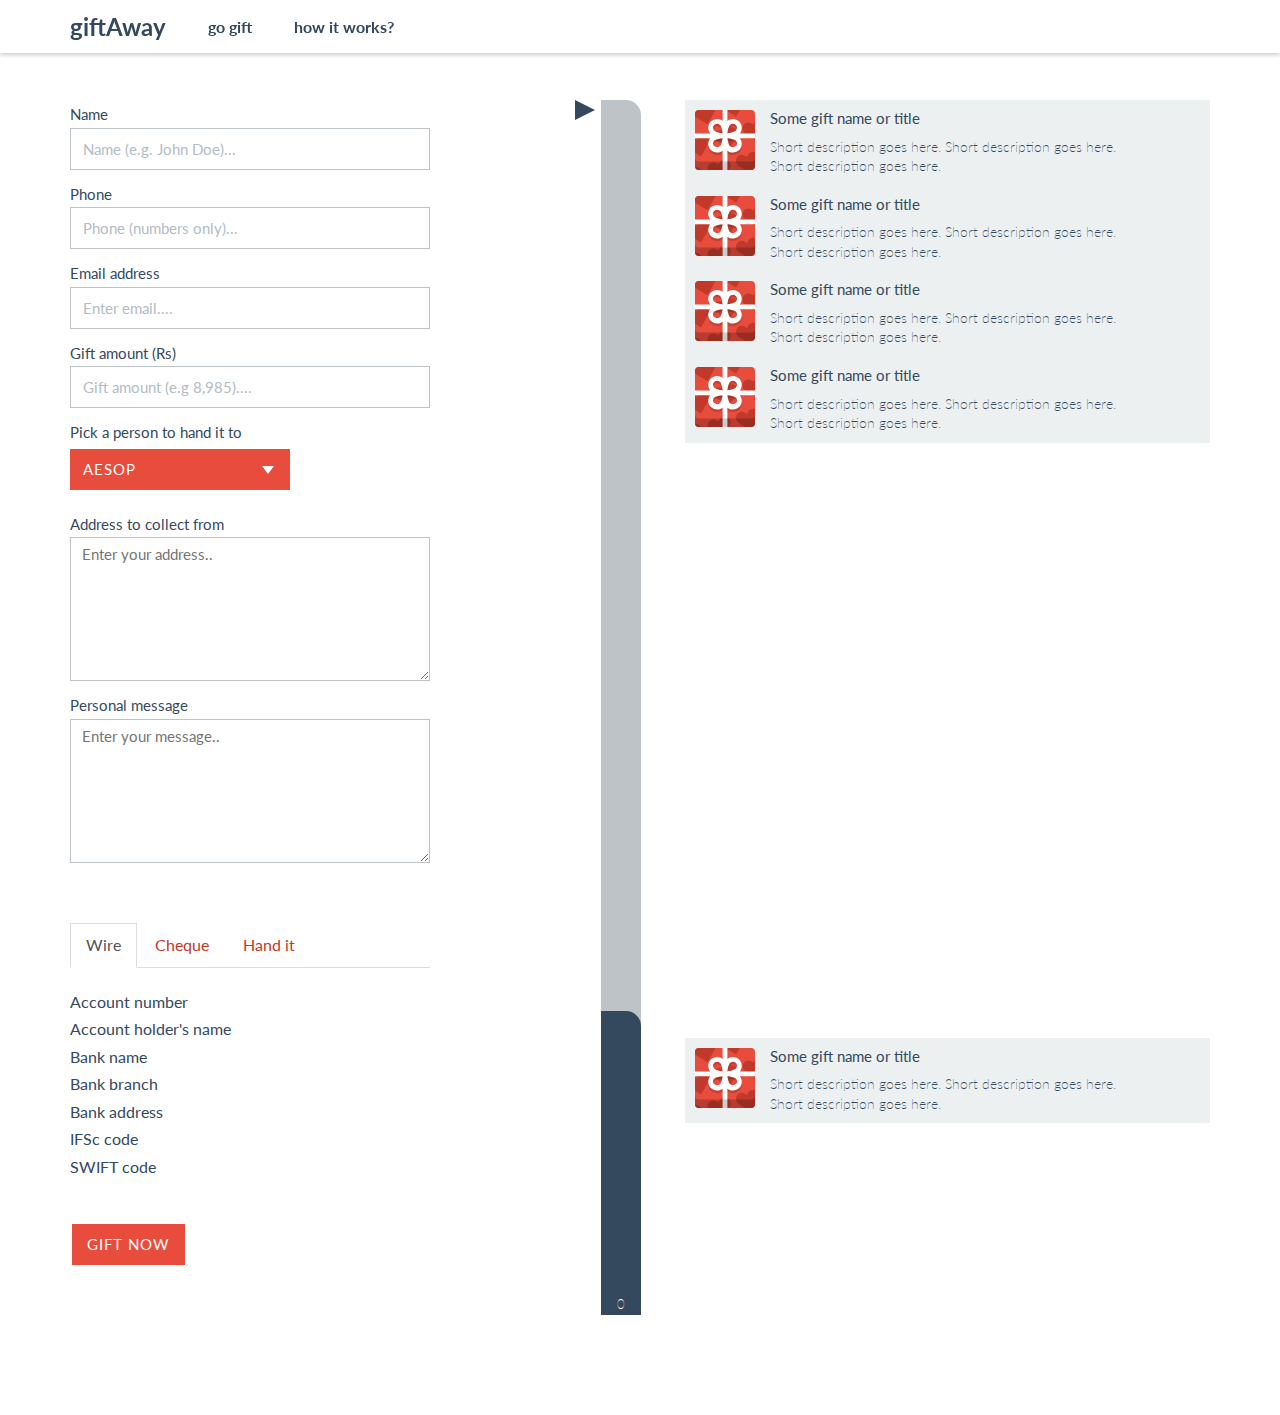
==== Gifts/src/main/webapp/gift.html @ d5b1eb6b "Adding front end" ====
<!DOCTYPE html>
<html lang="en">
  <head>
    <meta charset="utf-8">
    <title>giftAway.gift</title>
    <meta name="viewport" content="width=device-width, initial-scale=1.0">

    <!-- Loading Bootstrap -->
    <link href="bootstrap/css/bootstrap.css" rel="stylesheet">

    <!-- Loading Flat UI -->
    <link href="css/flat-ui.css" rel="stylesheet">
    <link href="css/main.css" rel="stylesheet">
	<link rel="stylesheet" type="text/css" href="css/default.css" />
	<link rel="stylesheet" type="text/css" href="css/component.css" />
	<link rel="stylesheet" href="css/docs.css">

    <link rel="shortcut icon" href="images/favicon.ico">
    
	<script src="js/modernizr.custom.js"></script>

    <!-- HTML5 shim, for IE6-8 support of HTML5 elements. All other JS at the end of file. -->
    <!--[if lt IE 9]>
      <script src="js/html5shiv.js"></script>
      <script src="js/respond.min.js"></script>
    <![endif]-->
  </head>
  <body class='md-trigger gift' data-modal='' >
  
  	
  
  	<div class="navbar navbar-default navbar-fixed-top">
      <div class="container">
        <div class="navbar-header">
          <a href="index.html" class="navbar-brand">giftAway</a>
          <button class="navbar-toggle" type="button" data-toggle="collapse" data-target="#navbar-main">
            <span class="icon-bar"></span>
            <span class="icon-bar"></span>
            <span class="icon-bar"></span>
          </button>
        </div>
        <div class="navbar-collapse collapse" id="navbar-main">
          <ul class="nav navbar-nav">
            <li>
              <a href="gift.html">go gift</a>
            </li>
            <li>
              <a href="#" class='click md-trigger' data-modal='modal'>how it works?</a>
            </li>
          </ul>

        </div>
      </div>
    </div>

    <div class="container maincontent">
   
        <div class="row">
        
	        <div class="content col-lg-4">
		        <form id="giftForm" role="form" method="post" action="" >
		        	<div class="content-block">
			        	
			        	  <div class="form-group">
						    <label>Name</label>
						    <input type="text" class="form-control" id="name" name="name" placeholder="Name (e.g. John Doe)...">
						  </div>
						  <div class="form-group">
						    <label>Phone</label>
						    <input type="phone" class="form-control" id="phone" name="phone" placeholder="Phone (numbers only)...">
						  </div>
						  <div class="form-group">
						    <label>Email address</label>
						    <input type="email" class="form-control" id="email" name="email" placeholder="Enter email....">
						  </div>
						  <div class="form-group">
						    <label>Gift amount (Rs)</label>
						    <input type="text" class="form-control" id="amount" name="amount" placeholder="Gift amount (e.g 8,985)....">
						  </div>
						  <div class="tab-pane" id="hand">
						  	  <label>Pick a person to hand it to</label>	
							  <div class="form-group">
							    <select name="people" class="">
					              <option value="0">Aesop</option>
					              <option value="1">Bernie</option>
					              <option value="2">Cathy</option>
					              <option value="3">Dan</option>
						        </select>
							  </div>
						  </div>
						  <div class="form-group">
						  	<label>Address to collect from</label>
						    <textarea id="address" name="address" rows="6" placeholder="Enter your address.."></textarea>
						  </div>
						  <div class="form-group">
						  	<label>Personal message</label>
						    <textarea id="comments" name="comments" rows="6" placeholder="Enter your message.."></textarea>
						  </div>
						
		        	</div>
		        
					<div class="gift-options">
			           <!-- Nav tabs -->
					   
						<ul class="nav nav-tabs">
						  <li class="active"><a href="#wire" data-toggle="tab">Wire</a></li>
						  <li><a href="#cheque" data-toggle="tab">Cheque</a></li>
						  <li><a href="#hand" data-toggle="tab">Hand it</a></li>
						</ul>
						
						<!-- Tab panes -->
						<div class="tab-content">
						  <div class="tab-pane active" id="wire">
						  	  Account number<br/>
						  	  Account holder's name<br/>
							  Bank name<br/>
							  Bank branch<br/>
							  Bank address<br/>
							  IFSc code<br/>
							  SWIFT code<br/>
						  </div>
						  <div class="tab-pane" id="cheque">
						  	  Account number<br/>
						  	  Account holder's name<br/>
							  Bank name<br/>
							  Bank branch<br/>
							  Bank address<br/>
							  IFSc code<br/>
							  SWIFT code<br/>
						  </div>
						  <div class="tab-pane" id="hand">
						  	  Account number<br/>
						  	  Account holder's name<br/>
							  Bank name<br/>
							  Bank branch<br/>
							  Bank address<br/>
							  IFSc code<br/>
							  SWIFT code<br/>
						  </div>
						
						  
						</div>
						<!--end tab panes-->
						<button type="submit" class="btn btn-danger">Gift Now</button>
					</div>
					
		       </form>  
	        </div>
			<!--end left content-->
			
	        <div class="sidebar col-lg-8 clearfix">
	        	
	        	<!-- <div class="vertical-slider" id="vertical-slider" style="width:1000px"></div> -->
	        	<!-- <div id="vslider" class="pull-left"></div> -->
	        	
	        	<div class="pointer">
		        	<div class="info-text pull-left">
		        		<span id="change-text" class="text-info"></span>
		        	</div>
		        	<div id="pin" class="floating pin pull-right"></div>
	        	</div>
	        	<div class="progress">
		            <div id="progbar" class="progress-bar"></div>
		            <div class="start-val">0</div>
		        </div>
		        
	        	<div class="pull-right giftboxes">
		        	
		        	<!--end giftbox-->
		        	<div class="giftbox clearfix">
		        		<div class="pull-left giftimg"><img src="images/icons/svg/gift-box.svg" ></div>
		        		<div class="pull-left gifttitle">
		        			<h6>Some gift name or title</h6>
		        			<p>Short description goes here. Short description goes here. Short description goes here.</p>
		        		</div>
		        	</div>
		        	<!--end giftbox-->
		        	<div class="giftbox clearfix">
		        		<div class="pull-left giftimg"><img src="images/icons/svg/gift-box.svg" ></div>
		        		<div class="pull-left gifttitle">
		        			<h6>Some gift name or title</h6>
		        			<p>Short description goes here. Short description goes here. Short description goes here.</p>
		        		</div>
		        	</div>
		        	<!--end giftbox-->
		        	<div class="giftbox clearfix">
		        		<div class="pull-left giftimg"><img src="images/icons/svg/gift-box.svg" ></div>
		        		<div class="pull-left gifttitle">
		        			<h6>Some gift name or title</h6>
		        			<p>Short description goes here. Short description goes here. Short description goes here.</p>
		        		</div>
		        	</div>
		        	<!--end giftbox-->
		        	<div class="giftbox clearfix">
		        		<div class="pull-left giftimg"><img src="images/icons/svg/gift-box.svg" ></div>
		        		<div class="pull-left gifttitle">
		        			<h6>Some gift name or title</h6>
		        			<p>Short description goes here. Short description goes here. Short description goes here.</p>
		        		</div>
		        	</div>
		        	<!--end giftbox-->
		        	<div class="giftbox clearfix">
		        		<div class="pull-left giftimg"><img src="images/icons/svg/gift-box.svg" ></div>
		        		<div class="pull-left gifttitle">
		        			<h6>Some gift name or title</h6>
		        			<p>Short description goes here. Short description goes here. Short description goes here.</p>
		        		</div>
		        	</div>
		        	<!--end giftbox-->
		        	
		        	
		        	
	        	</div>
	        	<!--end gift boxes-->
	        </div>
			<!--end sidebar-->
        </div>
        
        
        
        
        
        
        
        
		<!-- how it works goes here         -->
    	<div class="md-modal md-effect-4" id="modal">
			<div class="md-content">
				<h3>How It Works</h3>
				<div>
					<p>Here's what you need to know</p>
					<ol>
						<li><strong>Pick side:</strong> blah blah blah</li>
						<li><strong>Pledge amount:</strong> blah blah blah</li>
						<li><strong>Send a custom message:</strong> blah blah blah</li>
						<li><strong>Submit:</strong> blah blah blah</li>
					</ol>
					<button class="md-close">Close me!</button>
				</div>
			</div>
		</div>
		<div class="md-overlay"></div><!-- the overlay element -->
		
    </div>
    <!-- /.container -->
	
	
	
    <!-- Load JS here for greater good =============================-->  
    <script src="js/jquery-1.8.3.min.js"></script>
    <script src="js/jquery-ui-1.10.3.custom.min.js"></script>
    <script src="js/jquery.ui.touch-punch.min.js"></script>
    <script src="js/bootstrap.min.js"></script>
    <script src="js/bootstrap-select.js"></script>
    <script src="js/bootstrap-switch.js"></script>
    <script src="js/flatui-checkbox.js"></script>
    <script src="js/flatui-radio.js"></script>
    <script src="js/jquery.tagsinput.js"></script>
    <script src="js/jquery.placeholder.js"></script>
    <script src="bootstrap/js/google-code-prettify/prettify.js"></script>
    <script src="js/application.js"></script>
    
	<script src="js/classie.js"></script>
	<script src="js/modalEffects.js"></script>

	<!-- for the blur effect -->
	<script>
		// this is important for IEs
		var polyfilter_scriptpath = '/js/';
	</script>
	<script src="js/cssParser.js"></script>
	<script src="js/css-filters-polyfill.js"></script>
	
	<script src="js/main.js"></script>
    
  </body>
</html>
---- Gifts/src/main/webapp/css/flat-ui.css ----
@font-face {
  font-family: 'Lato';
  src: url('../fonts/lato/lato-black-webfont.eot');
  src: url('../fonts/lato/lato-black-webfont.eot?#iefix') format('embedded-opentype'), url('../fonts/lato/lato-black-webfont.woff') format('woff'), url('../fonts/lato/lato-black-webfont.ttf') format('truetype'), url('../fonts/lato/lato-black-webfont.svg#latoblack') format('svg');
  font-weight: 900;
  font-style: normal;
}
@font-face {
  font-family: 'Lato';
  src: url('../fonts/lato/lato-bold-webfont.eot');
  src: url('../fonts/lato/lato-bold-webfont.eot?#iefix') format('embedded-opentype'), url('../fonts/lato/lato-bold-webfont.woff') format('woff'), url('../fonts/lato/lato-bold-webfont.ttf') format('truetype'), url('../fonts/lato/lato-bold-webfont.svg#latobold') format('svg');
  font-weight: bold;
  font-style: normal;
}
@font-face {
  font-family: 'Lato';
  src: url('../fonts/lato/lato-bolditalic-webfont.eot');
  src: url('../fonts/lato/lato-bolditalic-webfont.eot?#iefix') format('embedded-opentype'), url('../fonts/lato/lato-bolditalic-webfont.woff') format('woff'), url('../fonts/lato/lato-bolditalic-webfont.ttf') format('truetype'), url('../fonts/lato/lato-bolditalic-webfont.svg#latobold_italic') format('svg');
  font-weight: bold;
  font-style: italic;
}
@font-face {
  font-family: 'Lato';
  src: url('../fonts/lato/lato-italic-webfont.eot');
  src: url('../fonts/lato/lato-italic-webfont.eot?#iefix') format('embedded-opentype'), url('../fonts/lato/lato-italic-webfont.woff') format('woff'), url('../fonts/lato/lato-italic-webfont.ttf') format('truetype'), url('../fonts/lato/lato-italic-webfont.svg#latoitalic') format('svg');
  font-weight: normal;
  font-style: italic;
}
@font-face {
  font-family: 'Lato';
  src: url('../fonts/lato/lato-light-webfont.eot');
  src: url('../fonts/lato/lato-light-webfont.eot?#iefix') format('embedded-opentype'), url('../fonts/lato/lato-light-webfont.woff') format('woff'), url('../fonts/lato/lato-light-webfont.ttf') format('truetype'), url('../fonts/lato/lato-light-webfont.svg#latolight') format('svg');
  font-weight: 300;
  font-style: normal;
}
@font-face {
  font-family: 'Lato';
  src: url('../fonts/lato/lato-regular-webfont.eot');
  src: url('../fonts/lato/lato-regular-webfont.eot?#iefix') format('embedded-opentype'), url('../fonts/lato/lato-regular-webfont.woff') format('woff'), url('../fonts/lato/lato-regular-webfont.ttf') format('truetype'), url('../fonts/lato/lato-regular-webfont.svg#latoregular') format('svg');
  font-weight: normal;
  font-style: normal;
}
@font-face {
  font-family: 'Flat-UI-Icons';
  src: url('../fonts/Flat-UI-Icons.eot');
  src: url('../fonts/Flat-UI-Icons.eot?#iefix') format('embedded-opentype'), url('../fonts/Flat-UI-Icons.woff') format('woff'), url('../fonts/Flat-UI-Icons.ttf') format('truetype'), url('../fonts/Flat-UI-Icons.svg#Flat-UI-Icons') format('svg');
  font-weight: normal;
  font-style: normal;
}
/* Use the following CSS code if you want to use data attributes for inserting your icons */
[data-icon]:before {
  font-family: 'Flat-UI-Icons';
  content: attr(data-icon);
  speak: none;
  font-weight: normal;
  font-variant: normal;
  text-transform: none;
  -webkit-font-smoothing: antialiased;
}
/* Use the following CSS code if you want to have a class per icon */
/*
Instead of a list of all class selectors,
you can use the generic selector below, but it's slower:
[class*="fui-"] {
*/
.fui-arrow-right,
.fui-arrow-left,
.fui-cmd,
.fui-check-inverted,
.fui-heart,
.fui-location,
.fui-plus,
.fui-check,
.fui-cross,
.fui-list,
.fui-new,
.fui-video,
.fui-photo,
.fui-volume,
.fui-time,
.fui-eye,
.fui-chat,
.fui-search,
.fui-user,
.fui-mail,
.fui-lock,
.fui-gear,
.fui-radio-unchecked,
.fui-radio-checked,
.fui-checkbox-unchecked,
.fui-checkbox-checked,
.fui-calendar-solid,
.fui-pause,
.fui-play,
.fui-check-inverted-2 {
  display: inline-block;
  font-family: 'Flat-UI-Icons';
  speak: none;
  font-style: normal;
  font-weight: normal;
  font-variant: normal;
  text-transform: none;
  -webkit-font-smoothing: antialiased;
}
.fui-arrow-right:before {
  content: "\e02c";
}
.fui-arrow-left:before {
  content: "\e02d";
}
.fui-cmd:before {
  content: "\e02f";
}
.fui-check-inverted:before {
  content: "\e006";
}
.fui-heart:before {
  content: "\e007";
}
.fui-location:before {
  content: "\e008";
}
.fui-plus:before {
  content: "\e009";
}
.fui-check:before {
  content: "\e00a";
}
.fui-cross:before {
  content: "\e00b";
}
.fui-list:before {
  content: "\e00c";
}
.fui-new:before {
  content: "\e00d";
}
.fui-video:before {
  content: "\e00e";
}
.fui-photo:before {
  content: "\e00f";
}
.fui-volume:before {
  content: "\e010";
}
.fui-time:before {
  content: "\e011";
}
.fui-eye:before {
  content: "\e012";
}
.fui-chat:before {
  content: "\e013";
}
.fui-search:before {
  content: "\e01c";
}
.fui-user:before {
  content: "\e01d";
}
.fui-mail:before {
  content: "\e01e";
}
.fui-lock:before {
  content: "\e01f";
}
.fui-gear:before {
  content: "\e024";
}
.fui-radio-unchecked:before {
  content: "\e02b";
}
.fui-radio-checked:before {
  content: "\e032";
}
.fui-checkbox-unchecked:before {
  content: "\e033";
}
.fui-checkbox-checked:before {
  content: "\e034";
}
.fui-calendar-solid:before {
  content: "\e022";
}
.fui-pause:before {
  content: "\e03b";
}
.fui-play:before {
  content: "\e03c";
}
.fui-check-inverted-2:before {
  content: "\e000";
}
.dropdown-arrow-inverse {
  border-bottom-color: #34495e !important;
  border-top-color: #34495e !important;
}
body {
  font-family: "Lato", Helvetica, Arial, sans-serif;
  font-size: 18px;
  line-height: 1.72222;
  color: #34495e;
  background-color: #ffffff;
}
a {
  color: #16a085;
  text-decoration: none;
  -webkit-transition: 0.25s;
  transition: 0.25s;
}
a:hover,
a:focus {
  color: #1abc9c;
  text-decoration: none;
}
a:focus {
  outline: none;
}
.img-rounded {
  border-radius: 0px;
}
.img-comment {
  font-size: 15px;
  line-height: 1.2;
  font-style: italic;
  margin: 24px 0;
}
p {
  font-size: 18px;
  line-height: 1.72222;
  margin: 0 0 15px;
}
.lead {
  margin-bottom: 30px;
  font-size: 28px;
  line-height: 1.46428571;
  font-weight: 300;
}
@media (min-width: 768px) {
  .lead {
    font-size: 30.006px;
  }
}
small,
.small {
  font-size: 83%;
  line-height: 2.067;
}
.text-muted {
  color: #bdc3c7;
}
.text-inverse {
  color: #ffffff;
}
.text-primary {
  color: #1abc9c;
}
.text-primary:hover {
  color: #15967d;
}
.text-warning {
  color: #f1c40f;
}
.text-warning:hover {
  color: #c19d0c;
}
.text-danger {
  color: #e74c3c;
}
.text-danger:hover {
  color: #b93d30;
}
.text-success {
  color: #2ecc71;
}
.text-success:hover {
  color: #25a35a;
}
.text-info {
  color: #3498db;
}
.text-info:hover {
  color: #2a7aaf;
}
h1,
h2,
h3,
h4,
h5,
h6,
.h1,
.h2,
.h3,
.h4,
.h5,
.h6 {
  font-family: "Lato", Helvetica, Arial, sans-serif;
  font-weight: 700;
  line-height: 1.1;
  color: inherit;
}
h1 small,
h2 small,
h3 small,
h4 small,
h5 small,
h6 small,
.h1 small,
.h2 small,
.h3 small,
.h4 small,
.h5 small,
.h6 small {
  color: #e7e9ec;
}
h1,
h2,
h3 {
  margin-top: 30px;
  margin-bottom: 15px;
}
h4,
h5,
h6 {
  margin-top: 15px;
  margin-bottom: 15px;
}
h6 {
  font-weight: normal;
}
h1,
.h1 {
  font-size: 61px;
}
h2,
.h2 {
  font-size: 53px;
}
h3,
.h3 {
  font-size: 40px;
}
h4,
.h4 {
  font-size: 29px;
}
h5,
.h5 {
  font-size: 28px;
}
h6,
.h6 {
  font-size: 24px;
}
.page-header {
  padding-bottom: 14px;
  margin: 60px 0 30px;
  border-bottom: 1px solid #e7e9ec;
}
ul,
ol {
  margin-bottom: 15px;
}
dl {
  margin-bottom: 30px;
}
dt,
dd {
  line-height: 1.72222;
}
@media (min-width: 768px) {
  .dl-horizontal dt {
    width: 160px;
  }
  .dl-horizontal dd {
    margin-left: 180px;
  }
}
abbr[title],
abbr[data-original-title] {
  border-bottom: 1px dotted #bdc3c7;
}
blockquote {
  border-left: 3px solid #e7e9ec;
  padding: 0 0 0 16px;
  margin: 0 0 30px;
}
blockquote p {
  font-size: 20px;
  line-height: 1.55;
  font-weight: normal;
  margin-bottom: .4em;
}
blockquote small {
  font-size: 18px;
  line-height: 1.72222;
  font-style: italic;
  color: inherit;
}
blockquote small:before {
  content: "";
}
blockquote.pull-right {
  padding-right: 16px;
  padding-left: 0;
  border-right: 3px solid #e7e9ec;
  border-left: 0;
}
blockquote.pull-right small:after {
  content: "";
}
address {
  margin-bottom: 30px;
  line-height: 1.72222;
}
code,
kdb,
pre,
samp {
  font-family: Monaco, Menlo, Consolas, "Courier New", monospace;
}
code {
  font-size: 75%;
  color: #c7254e;
  background-color: #f9f2f4;
  border-radius: 0px;
}
pre {
  padding: 8px;
  margin: 0 0 15px;
  font-size: 13px;
  line-height: 1.72222;
  color: inherit;
  background-color: #ffffff;
  border: 2px solid #e7e9ec;
  border-radius: 0px;
  white-space: pre;
}
.pre-scrollable {
  max-height: 340px;
}
.btn {
  border: none;
  font-size: 15px;
  font-weight: normal;
  line-height: 1.4;
  border-radius: 0px;
  padding: 10px 15px;
  -webkit-font-smoothing: subpixel-antialiased;
  -webkit-transition: border .25s linear, color .25s linear, background-color .25s linear;
  transition: border .25s linear, color .25s linear, background-color .25s linear;
}
.btn:hover,
.btn:focus {
  outline: none;
  color: #ffffff;
}
.btn:active,
.btn.active {
  outline: none;
  -webkit-box-shadow: none;
  box-shadow: none;
}
.btn.disabled,
.btn[disabled],
fieldset[disabled] .btn {
  background-color: #bdc3c7;
  color: rgba(255, 255, 255, 0.75);
  opacity: 0.7;
  filter: alpha(opacity=70);
}
.btn > [class^="fui-"] {
  margin: 0 1px;
  position: relative;
  line-height: 1;
  top: 1px;
}
.btn-xs.btn > [class^="fui-"] {
  font-size: 11px;
  top: 0;
}
.btn-hg.btn > [class^="fui-"] {
  top: 2px;
}
.btn-default {
  color: #ffffff;
  background-color: #bdc3c7;
}
.btn-default:hover,
.btn-default:focus,
.btn-default:active,
.btn-default.active,
.open .dropdown-toggle.btn-default {
  color: #ffffff;
  background-color: #cacfd2;
  border-color: #cacfd2;
}
.btn-default:active,
.btn-default.active,
.open .dropdown-toggle.btn-default {
  background: #a1a6a9;
  border-color: #a1a6a9;
}
.btn-default.disabled,
.btn-default[disabled],
fieldset[disabled] .btn-default,
.btn-default.disabled:hover,
.btn-default[disabled]:hover,
fieldset[disabled] .btn-default:hover,
.btn-default.disabled:focus,
.btn-default[disabled]:focus,
fieldset[disabled] .btn-default:focus,
.btn-default.disabled:active,
.btn-default[disabled]:active,
fieldset[disabled] .btn-default:active,
.btn-default.disabled.active,
.btn-default[disabled].active,
fieldset[disabled] .btn-default.active {
  background-color: #bdc3c7;
  border-color: #bdc3c7;
}
.btn-primary {
  color: #ffffff;
  background-color: #1abc9c;
}
.btn-primary:hover,
.btn-primary:focus,
.btn-primary:active,
.btn-primary.active,
.open .dropdown-toggle.btn-primary {
  color: #ffffff;
  background-color: #48c9b0;
  border-color: #48c9b0;
}
.btn-primary:active,
.btn-primary.active,
.open .dropdown-toggle.btn-primary {
  background: #16a085;
  border-color: #16a085;
}
.btn-primary.disabled,
.btn-primary[disabled],
fieldset[disabled] .btn-primary,
.btn-primary.disabled:hover,
.btn-primary[disabled]:hover,
fieldset[disabled] .btn-primary:hover,
.btn-primary.disabled:focus,
.btn-primary[disabled]:focus,
fieldset[disabled] .btn-primary:focus,
.btn-primary.disabled:active,
.btn-primary[disabled]:active,
fieldset[disabled] .btn-primary:active,
.btn-primary.disabled.active,
.btn-primary[disabled].active,
fieldset[disabled] .btn-primary.active {
  background-color: #1abc9c;
  border-color: #1abc9c;
}
.btn-info {
  color: #ffffff;
  background-color: #3498db;
}
.btn-info:hover,
.btn-info:focus,
.btn-info:active,
.btn-info.active,
.open .dropdown-toggle.btn-info {
  color: #ffffff;
  background-color: #5dade2;
  border-color: #5dade2;
}
.btn-info:active,
.btn-info.active,
.open .dropdown-toggle.btn-info {
  background: #2c81ba;
  border-color: #2c81ba;
}
.btn-info.disabled,
.btn-info[disabled],
fieldset[disabled] .btn-info,
.btn-info.disabled:hover,
.btn-info[disabled]:hover,
fieldset[disabled] .btn-info:hover,
.btn-info.disabled:focus,
.btn-info[disabled]:focus,
fieldset[disabled] .btn-info:focus,
.btn-info.disabled:active,
.btn-info[disabled]:active,
fieldset[disabled] .btn-info:active,
.btn-info.disabled.active,
.btn-info[disabled].active,
fieldset[disabled] .btn-info.active {
  background-color: #3498db;
  border-color: #3498db;
}
.btn-danger {
  color: #ffffff;
  background-color: #e74c3c;
}
.btn-danger:hover,
.btn-danger:focus,
.btn-danger:active,
.btn-danger.active,
.open .dropdown-toggle.btn-danger {
  color: #ffffff;
  background-color: #ec7063;
  border-color: #ec7063;
}
.btn-danger:active,
.btn-danger.active,
.open .dropdown-toggle.btn-danger {
  background: #c44133;
  border-color: #c44133;
}
.btn-danger.disabled,
.btn-danger[disabled],
fieldset[disabled] .btn-danger,
.btn-danger.disabled:hover,
.btn-danger[disabled]:hover,
fieldset[disabled] .btn-danger:hover,
.btn-danger.disabled:focus,
.btn-danger[disabled]:focus,
fieldset[disabled] .btn-danger:focus,
.btn-danger.disabled:active,
.btn-danger[disabled]:active,
fieldset[disabled] .btn-danger:active,
.btn-danger.disabled.active,
.btn-danger[disabled].active,
fieldset[disabled] .btn-danger.active {
  background-color: #e74c3c;
  border-color: #e74c3c;
}
.btn-success {
  color: #ffffff;
  background-color: #2ecc71;
}
.btn-success:hover,
.btn-success:focus,
.btn-success:active,
.btn-success.active,
.open .dropdown-toggle.btn-success {
  color: #ffffff;
  background-color: #58d68d;
  border-color: #58d68d;
}
.btn-success:active,
.btn-success.active,
.open .dropdown-toggle.btn-success {
  background: #27ad60;
  border-color: #27ad60;
}
.btn-success.disabled,
.btn-success[disabled],
fieldset[disabled] .btn-success,
.btn-success.disabled:hover,
.btn-success[disabled]:hover,
fieldset[disabled] .btn-success:hover,
.btn-success.disabled:focus,
.btn-success[disabled]:focus,
fieldset[disabled] .btn-success:focus,
.btn-success.disabled:active,
.btn-success[disabled]:active,
fieldset[disabled] .btn-success:active,
.btn-success.disabled.active,
.btn-success[disabled].active,
fieldset[disabled] .btn-success.active {
  background-color: #2ecc71;
  border-color: #2ecc71;
}
.btn-warning {
  color: #ffffff;
  background-color: #f1c40f;
}
.btn-warning:hover,
.btn-warning:focus,
.btn-warning:active,
.btn-warning.active,
.open .dropdown-toggle.btn-warning {
  color: #ffffff;
  background-color: #f5d313;
  border-color: #f5d313;
}
.btn-warning:active,
.btn-warning.active,
.open .dropdown-toggle.btn-warning {
  background: #cda70d;
  border-color: #cda70d;
}
.btn-warning.disabled,
.btn-warning[disabled],
fieldset[disabled] .btn-warning,
.btn-warning.disabled:hover,
.btn-warning[disabled]:hover,
fieldset[disabled] .btn-warning:hover,
.btn-warning.disabled:focus,
.btn-warning[disabled]:focus,
fieldset[disabled] .btn-warning:focus,
.btn-warning.disabled:active,
.btn-warning[disabled]:active,
fieldset[disabled] .btn-warning:active,
.btn-warning.disabled.active,
.btn-warning[disabled].active,
fieldset[disabled] .btn-warning.active {
  background-color: #f1c40f;
  border-color: #f1c40f;
}
.btn-inverse {
  color: #ffffff;
  background-color: #34495e;
}
.btn-inverse:hover,
.btn-inverse:focus,
.btn-inverse:active,
.btn-inverse.active,
.open .dropdown-toggle.btn-inverse {
  color: #ffffff;
  background-color: #415b76;
  border-color: #415b76;
}
.btn-inverse:active,
.btn-inverse.active,
.open .dropdown-toggle.btn-inverse {
  background: #2c3e50;
  border-color: #2c3e50;
}
.btn-inverse.disabled,
.btn-inverse[disabled],
fieldset[disabled] .btn-inverse,
.btn-inverse.disabled:hover,
.btn-inverse[disabled]:hover,
fieldset[disabled] .btn-inverse:hover,
.btn-inverse.disabled:focus,
.btn-inverse[disabled]:focus,
fieldset[disabled] .btn-inverse:focus,
.btn-inverse.disabled:active,
.btn-inverse[disabled]:active,
fieldset[disabled] .btn-inverse:active,
.btn-inverse.disabled.active,
.btn-inverse[disabled].active,
fieldset[disabled] .btn-inverse.active {
  background-color: #34495e;
  border-color: #34495e;
}
.btn-embossed {
  -webkit-box-shadow: inset 0 -2px 0 rgba(0, 0, 0, 0.15);
  box-shadow: inset 0 -2px 0 rgba(0, 0, 0, 0.15);
}
.btn-embossed.active,
.btn-embossed:active {
  -webkit-box-shadow: inset 0 2px 0 rgba(0, 0, 0, 0.15);
  box-shadow: inset 0 2px 0 rgba(0, 0, 0, 0.15);
}
.btn-wide {
  min-width: 140px;
  padding-left: 30px;
  padding-right: 30px;
}
.btn-link {
  color: #16a085;
}
.btn-link:hover,
.btn-link:focus {
  color: #1abc9c;
  text-decoration: underline;
  background-color: transparent;
}
.btn-link[disabled]:hover,
fieldset[disabled] .btn-link:hover,
.btn-link[disabled]:focus,
fieldset[disabled] .btn-link:focus {
  color: #bdc3c7;
  text-decoration: none;
}
.btn-hg {
  padding: 13px 20px;
  font-size: 22px;
  line-height: 1.227;
  border-radius: 0px;
}
.btn-lg {
  padding: 10px 19px;
  font-size: 17px;
  line-height: 1.471;
  border-radius: 0px;
}
.btn-sm {
  padding: 9px 13px;
  font-size: 13px;
  line-height: 1.385;
  border-radius: 0px;
}
.btn-xs {
  padding: 6px 9px;
  font-size: 12px;
  line-height: 1.083;
  border-radius: 0px;
}
.btn-tip {
  font-weight: 300;
  padding-left: 10px;
  font-size: 92%;
}
.btn-block {
  white-space: normal;
}
.btn-default .caret {
  border-top-color: #ffffff;
}
.btn-primary .caret,
.btn-success .caret,
.btn-warning .caret,
.btn-danger .caret,
.btn-info .caret {
  border-top-color: #ffffff;
}
.dropup .btn-default .caret {
  border-bottom-color: #ffffff;
}
.dropup .btn-primary .caret,
.dropup .btn-success .caret,
.dropup .btn-warning .caret,
.dropup .btn-danger .caret,
.dropup .btn-info .caret {
  border-bottom-color: #ffffff;
}
.btn-group-xs > .btn {
  padding: 6px 9px;
  font-size: 12px;
  line-height: 1.083;
  border-radius: 0px;
}
.btn-group-sm > .btn {
  padding: 9px 13px;
  font-size: 13px;
  line-height: 1.385;
  border-radius: 0px;
}
.btn-group-lg > .btn {
  padding: 10px 19px;
  font-size: 17px;
  line-height: 1.471;
  border-radius: 0px;
}
.btn-group-gh > .btn {
  padding: 13px 20px;
  font-size: 22px;
  line-height: 1.227;
  border-radius: 0px;
}
.btn-group > .btn + .btn {
  margin-left: 0;
}
.btn-group > .btn + .dropdown-toggle {
  border-left: 2px solid rgba(52, 73, 94, 0.15);
  padding-left: 12px;
  padding-right: 12px;
}
.btn-group > .btn + .dropdown-toggle .caret {
  margin-left: 3px;
  margin-right: 3px;
}
.btn-group > .btn.btn-gh + .dropdown-toggle .caret {
  margin-left: 7px;
  margin-right: 7px;
}
.btn-group > .btn.btn-sm + .dropdown-toggle .caret {
  margin-left: 0;
  margin-right: 0;
}
.dropdown-toggle .caret {
  margin-left: 8px;
}
.btn-group > .btn,
.btn-group > .dropdown-menu,
.btn-group > .popover {
  font-weight: 400;
}
.btn-group:focus .dropdown-toggle {
  outline: none;
  -webkit-transition: 0.25s;
  transition: 0.25s;
}
.btn-group.open .dropdown-toggle {
  color: rgba(255, 255, 255, 0.75);
  -webkit-box-shadow: none;
  box-shadow: none;
}
.btn-toolbar .btn.active {
  color: #ffffff;
}
.btn-toolbar .btn > [class^="fui-"] {
  font-size: 16px;
  margin: 0 1px;
}
.caret {
  border-width: 8px 6px;
  border-bottom-color: #34495e;
  border-top-color: #34495e;
  border-style: solid;
  border-bottom-style: none;
  -webkit-transition: 0.25s;
  transition: 0.25s;
  -webkit-transform: scale(1.001);
  -ms-transform: scale(1.001);
  transform: scale(1.001);
}
.dropup .caret,
.dropup .btn-lg .caret,
.navbar-fixed-bottom .dropdown .caret {
  border-bottom-width: 8px;
}
.btn-lg .caret {
  border-top-width: 8px;
  border-right-width: 6px;
  border-left-width: 6px;
}
.select {
  display: inline-block;
  margin-bottom: 10px;
}
[class*="span"] > .select[class*="span"] {
  margin-left: 0;
}
.select[class*="span"] .btn {
  width: 100%;
}
.select.select-block {
  display: block;
  float: none;
  margin-left: 0;
  width: auto;
}
.select.select-block:before,
.select.select-block:after {
  content: " ";
  /* 1 */

  display: table;
  /* 2 */

}
.select.select-block:after {
  clear: both;
}
.select.select-block .btn {
  width: 100%;
}
.select.select-block .dropdown-menu {
  width: 100%;
}
.select .btn {
  width: 220px;
}
.select .btn.btn-hg .filter-option {
  left: 20px;
  right: 40px;
  top: 13px;
}
.select .btn.btn-hg .caret {
  right: 20px;
}
.select .btn.btn-lg .filter-option {
  left: 18px;
  right: 38px;
}
.select .btn.btn-sm .filter-option {
  left: 13px;
  right: 33px;
}
.select .btn.btn-sm .caret {
  right: 13px;
}
.select .btn.btn-xs .filter-option {
  left: 13px;
  right: 33px;
  top: 5px;
}
.select .btn.btn-xs .caret {
  right: 13px;
}
.select .btn .filter-option {
  height: 26px;
  left: 13px;
  overflow: hidden;
  position: absolute;
  right: 33px;
  text-align: left;
  top: 10px;
}
.select .btn .caret {
  position: absolute;
  right: 16px;
  top: 50%;
  margin-top: -3px;
}
.select .btn .dropdown-toggle {
  border-radius: 0px;
}
.select .btn .dropdown-menu {
  min-width: 100%;
}
.select .btn .dropdown-menu dt {
  cursor: default;
  display: block;
  padding: 3px 20px;
}
.select .btn .dropdown-menu li:not(.disabled) > a:hover small {
  color: rgba(255, 255, 255, 0.004);
}
.select .btn .dropdown-menu li > a {
  min-height: 20px;
}
.select .btn .dropdown-menu li > a.opt {
  padding-left: 35px;
}
.select .btn .dropdown-menu li small {
  padding-left: .5em;
}
.select .btn .dropdown-menu li > dt small {
  font-weight: normal;
}
.select .btn > .disabled,
.select .btn .dropdown-menu li.disabled > a {
  cursor: default;
}
.select .caret {
  border-bottom-color: #ffffff;
  border-top-color: #ffffff;
}
legend {
  display: block;
  width: 100%;
  padding: 0;
  margin-bottom: 15px;
  font-size: 24px;
  line-height: inherit;
  color: inherit;
  border-bottom: none;
}
textarea {
  font-size: 15px;
  line-height: 1.467;
  padding: 5px 11px;
  border: 1px solid #bdc3c7;
  color: #34495e;
  display: block;
}
input[type="search"] {
  -webkit-appearance: none !important;
}
label {
  font-weight: normal;
  font-size: 15px;
  line-height: 2.4;
}
.form-control:-moz-placeholder {
  color: #b2bcc5;
  opacity: 1;
}
.form-control::-moz-placeholder {
  color: #b2bcc5;
  opacity: 1;
}
.form-control:-ms-input-placeholder {
  color: #b2bcc5;
}
.form-control::-webkit-input-placeholder {
  color: #b2bcc5;
}
.form-control.placeholder {
  color: #b2bcc5;
}
.form-control {
  border: 1px solid #bdc3c7;
  color: #34495e;
  font-family: "Lato", Helvetica, Arial, sans-serif;
  font-size: 15px;
  line-height: 1.467;
  padding: 8px 12px;
  height: 42px;
  -webkit-appearance: none;
  border-radius: 0px;
  -webkit-box-shadow: none;
  box-shadow: none;
  -webkit-transition: border .25s linear, color .25s linear, background-color .25s linear;
  transition: border .25s linear, color .25s linear, background-color .25s linear;
}
.form-group.focus .form-control,
.form-control:focus {
  border-color: #1abc9c;
  outline: 0;
  -webkit-box-shadow: none;
  box-shadow: none;
}
.form-control[disabled],
.form-control[readonly],
fieldset[disabled] .form-control {
  background-color: #f4f6f6;
  border-color: #d5dbdb;
  color: #d5dbdb;
  cursor: default;
  opacity: 0.7;
  filter: alpha(opacity=70);
}
.form-control.flat {
  border-color: transparent;
}
.form-control.flat:hover {
  border-color: #bdc3c7;
}
.form-control.flat:focus {
  border-color: #1abc9c;
}
.input-sm {
  height: 35px;
  padding: 6px 10px;
  font-size: 13px;
  line-height: 1.462;
  border-radius: 0px;
}
select.input-sm {
  height: 35px;
  line-height: 35px;
}
textarea.input-sm {
  height: auto;
}
.input-lg {
  height: 45px;
  padding: 10px 15px;
  font-size: 17px;
  line-height: 1.235;
  border-radius: 0px;
}
select.input-lg {
  height: 45px;
  line-height: 45px;
}
textarea.input-lg {
  height: auto;
}
.input-hg {
  height: 53px;
  padding: 10px 16px;
  font-size: 22px;
  line-height: 1.318;
  border-radius: 0px;
}
select.input-hg {
  height: 53px;
  line-height: 53px;
}
textarea.input-hg {
  height: auto;
}
.has-warning .help-block,
.has-warning .control-label {
  color: #f1c40f;
}
.has-warning .form-control {
  color: #f1c40f;
  border-color: #f1c40f;
  -webkit-box-shadow: none;
  box-shadow: none;
}
.has-warning .form-control:-moz-placeholder {
  color: #f1c40f;
  opacity: 1;
}
.has-warning .form-control::-moz-placeholder {
  color: #f1c40f;
  opacity: 1;
}
.has-warning .form-control:-ms-input-placeholder {
  color: #f1c40f;
}
.has-warning .form-control::-webkit-input-placeholder {
  color: #f1c40f;
}
.has-warning .form-control.placeholder {
  color: #f1c40f;
}
.has-warning .form-control:focus {
  border-color: #f1c40f;
  -webkit-box-shadow: none;
  box-shadow: none;
}
.has-warning .input-group-addon {
  color: #f1c40f;
  border-color: #f1c40f;
  background-color: #ffffff;
}
.has-error .help-block,
.has-error .control-label {
  color: #e74c3c;
}
.has-error .form-control {
  color: #e74c3c;
  border-color: #e74c3c;
  -webkit-box-shadow: none;
  box-shadow: none;
}
.has-error .form-control:-moz-placeholder {
  color: #e74c3c;
  opacity: 1;
}
.has-error .form-control::-moz-placeholder {
  color: #e74c3c;
  opacity: 1;
}
.has-error .form-control:-ms-input-placeholder {
  color: #e74c3c;
}
.has-error .form-control::-webkit-input-placeholder {
  color: #e74c3c;
}
.has-error .form-control.placeholder {
  color: #e74c3c;
}
.has-error .form-control:focus {
  border-color: #e74c3c;
  -webkit-box-shadow: none;
  box-shadow: none;
}
.has-error .input-group-addon {
  color: #e74c3c;
  border-color: #e74c3c;
  background-color: #ffffff;
}
.has-success .help-block,
.has-success .control-label {
  color: #2ecc71;
}
.has-success .form-control {
  color: #2ecc71;
  border-color: #2ecc71;
  -webkit-box-shadow: none;
  box-shadow: none;
}
.has-success .form-control:-moz-placeholder {
  color: #2ecc71;
  opacity: 1;
}
.has-success .form-control::-moz-placeholder {
  color: #2ecc71;
  opacity: 1;
}
.has-success .form-control:-ms-input-placeholder {
  color: #2ecc71;
}
.has-success .form-control::-webkit-input-placeholder {
  color: #2ecc71;
}
.has-success .form-control.placeholder {
  color: #2ecc71;
}
.has-success .form-control:focus {
  border-color: #2ecc71;
  -webkit-box-shadow: none;
  box-shadow: none;
}
.has-success .input-group-addon {
  color: #2ecc71;
  border-color: #2ecc71;
  background-color: #ffffff;
}
.help-block {
  font-size: 15px;
  margin-bottom: 5px;
  color: inherit;
}
.form-group {
  position: relative;
  margin-bottom: 20px;
}
.form-horizontal .control-label,
.form-horizontal .radio,
.form-horizontal .checkbox,
.form-horizontal .radio-inline,
.form-horizontal .checkbox-inline {
  margin-top: 0;
  margin-bottom: 0;
  padding-top: 6px;
}
.form-horizontal .form-group {
  margin-left: -15px;
  margin-right: -15px;
}
.form-horizontal .form-group:before,
.form-horizontal .form-group:after {
  content: " ";
  /* 1 */

  display: table;
  /* 2 */

}
.form-horizontal .form-group:after {
  clear: both;
}
.form-horizontal .form-control-static {
  padding-top: 6px;
}
.form-group {
  position: relative;
}
.form-control + .input-icon {
  position: absolute;
  top: 2px;
  right: 2px;
  line-height: 37px;
  vertical-align: middle;
  font-size: 20px;
  color: #b2bcc5;
  background-color: #ffffff;
  padding: 0 12px 0 0;
  border-radius: 0px;
}
.input-hg + .input-icon {
  line-height: 49px;
  padding: 0 16px 0 0;
}
.input-lg + .input-icon {
  line-height: 41px;
  padding: 0 15px 0 0;
}
.input-sm + .input-icon {
  font-size: 18px;
  line-height: 30px;
  padding: 0 10px 0 0;
}
.has-success .input-icon {
  color: #2ecc71;
}
.has-warning .input-icon {
  color: #f1c40f;
}
.has-error .input-icon {
  color: #e74c3c;
}
.form-control[disabled] + .input-icon,
.form-control[readonly] + .input-icon,
fieldset[disabled] .form-control + .input-icon,
.form-control.disabled + .input-icon {
  color: #d5dbdb;
  background-color: transparent;
  opacity: 0.7;
  filter: alpha(opacity=70);
}
.input-group-hg > .form-control,
.input-group-hg > .input-group-addon,
.input-group-hg > .input-group-btn > .btn {
  height: 53px;
  padding: 10px 16px;
  font-size: 22px;
  line-height: 1.318;
  border-radius: 0px;
}
select.input-group-hg > .form-control,
select.input-group-hg > .input-group-addon,
select.input-group-hg > .input-group-btn > .btn {
  height: 53px;
  line-height: 53px;
}
textarea.input-group-hg > .form-control,
textarea.input-group-hg > .input-group-addon,
textarea.input-group-hg > .input-group-btn > .btn {
  height: auto;
}
.input-group-lg > .form-control,
.input-group-lg > .input-group-addon,
.input-group-lg > .input-group-btn > .btn {
  height: 45px;
  padding: 10px 15px;
  font-size: 17px;
  line-height: 1.235;
  border-radius: 0px;
}
select.input-group-lg > .form-control,
select.input-group-lg > .input-group-addon,
select.input-group-lg > .input-group-btn > .btn {
  height: 45px;
  line-height: 45px;
}
textarea.input-group-lg > .form-control,
textarea.input-group-lg > .input-group-addon,
textarea.input-group-lg > .input-group-btn > .btn {
  height: auto;
}
.input-group-sm > .form-control,
.input-group-sm > .input-group-addon,
.input-group-sm > .input-group-btn > .btn {
  height: 35px;
  padding: 6px 10px;
  font-size: 13px;
  line-height: 1.462;
  border-radius: 0px;
}
select.input-group-sm > .form-control,
select.input-group-sm > .input-group-addon,
select.input-group-sm > .input-group-btn > .btn {
  height: 35px;
  line-height: 35px;
}
textarea.input-group-sm > .form-control,
textarea.input-group-sm > .input-group-addon,
textarea.input-group-sm > .input-group-btn > .btn {
  height: auto;
}
.input-group-addon {
  padding: 10px 12px;
  font-size: 15px;
  color: #ffffff;
  text-align: center;
  background-color: #bdc3c7;
  border: 1px solid #bdc3c7;
  border-radius: 0px;
  -webkit-transition: border .25s linear, color .25s linear, background-color .25s linear;
  transition: border .25s linear, color .25s linear, background-color .25s linear;
}
.input-group-hg .input-group-addon,
.input-group-lg .input-group-addon,
.input-group-sm .input-group-addon {
  line-height: 1;
}
.input-group .form-control:first-child,
.input-group-addon:first-child,
.input-group-btn:first-child > .btn,
.input-group-btn:first-child > .dropdown-toggle,
.input-group-btn:last-child > .btn:not(:last-child):not(.dropdown-toggle) {
  border-bottom-right-radius: 0;
  border-top-right-radius: 0;
}
.input-group .form-control:last-child,
.input-group-addon:last-child,
.input-group-btn:last-child > .btn,
.input-group-btn:last-child > .dropdown-toggle,
.input-group-btn:first-child > .btn:not(:first-child) {
  border-bottom-left-radius: 0;
  border-top-left-radius: 0;
}
.form-group.focus .input-group-addon,
.input-group.focus .input-group-addon {
  background-color: #1abc9c;
  border-color: #1abc9c;
}
.form-group.focus .input-group-btn > .btn-default + .btn-default,
.input-group.focus .input-group-btn > .btn-default + .btn-default {
  border-left-color: #16a085;
}
.form-group.focus .input-group-btn .btn,
.input-group.focus .input-group-btn .btn {
  border-color: #1abc9c;
  background-color: #ffffff;
  color: #1abc9c;
}
.form-group.focus .input-group-btn .btn-default,
.input-group.focus .input-group-btn .btn-default {
  color: #ffffff;
  background-color: #1abc9c;
}
.form-group.focus .input-group-btn .btn-default:hover,
.input-group.focus .input-group-btn .btn-default:hover,
.form-group.focus .input-group-btn .btn-default:focus,
.input-group.focus .input-group-btn .btn-default:focus,
.form-group.focus .input-group-btn .btn-default:active,
.input-group.focus .input-group-btn .btn-default:active,
.form-group.focus .input-group-btn .btn-default.active,
.input-group.focus .input-group-btn .btn-default.active,
.open .dropdown-toggle.form-group.focus .input-group-btn .btn-default,
.open .dropdown-toggle.input-group.focus .input-group-btn .btn-default {
  color: #ffffff;
  background-color: #48c9b0;
  border-color: #48c9b0;
}
.form-group.focus .input-group-btn .btn-default:active,
.input-group.focus .input-group-btn .btn-default:active,
.form-group.focus .input-group-btn .btn-default.active,
.input-group.focus .input-group-btn .btn-default.active,
.open .dropdown-toggle.form-group.focus .input-group-btn .btn-default,
.open .dropdown-toggle.input-group.focus .input-group-btn .btn-default {
  background: #16a085;
  border-color: #16a085;
}
.form-group.focus .input-group-btn .btn-default.disabled,
.input-group.focus .input-group-btn .btn-default.disabled,
.form-group.focus .input-group-btn .btn-default[disabled],
.input-group.focus .input-group-btn .btn-default[disabled],
fieldset[disabled] .form-group.focus .input-group-btn .btn-default,
fieldset[disabled] .input-group.focus .input-group-btn .btn-default,
.form-group.focus .input-group-btn .btn-default.disabled:hover,
.input-group.focus .input-group-btn .btn-default.disabled:hover,
.form-group.focus .input-group-btn .btn-default[disabled]:hover,
.input-group.focus .input-group-btn .btn-default[disabled]:hover,
fieldset[disabled] .form-group.focus .input-group-btn .btn-default:hover,
fieldset[disabled] .input-group.focus .input-group-btn .btn-default:hover,
.form-group.focus .input-group-btn .btn-default.disabled:focus,
.input-group.focus .input-group-btn .btn-default.disabled:focus,
.form-group.focus .input-group-btn .btn-default[disabled]:focus,
.input-group.focus .input-group-btn .btn-default[disabled]:focus,
fieldset[disabled] .form-group.focus .input-group-btn .btn-default:focus,
fieldset[disabled] .input-group.focus .input-group-btn .btn-default:focus,
.form-group.focus .input-group-btn .btn-default.disabled:active,
.input-group.focus .input-group-btn .btn-default.disabled:active,
.form-group.focus .input-group-btn .btn-default[disabled]:active,
.input-group.focus .input-group-btn .btn-default[disabled]:active,
fieldset[disabled] .form-group.focus .input-group-btn .btn-default:active,
fieldset[disabled] .input-group.focus .input-group-btn .btn-default:active,
.form-group.focus .input-group-btn .btn-default.disabled.active,
.input-group.focus .input-group-btn .btn-default.disabled.active,
.form-group.focus .input-group-btn .btn-default[disabled].active,
.input-group.focus .input-group-btn .btn-default[disabled].active,
fieldset[disabled] .form-group.focus .input-group-btn .btn-default.active,
fieldset[disabled] .input-group.focus .input-group-btn .btn-default.active {
  background-color: #1abc9c;
  border-color: #1abc9c;
}
.input-group-btn .btn {
  background-color: #ffffff;
  border: 2px solid #bdc3c7;
  color: #bdc3c7;
  line-height: 18px;
}
.input-group-btn .btn-default {
  color: #ffffff;
  background-color: #bdc3c7;
}
.input-group-btn .btn-default:hover,
.input-group-btn .btn-default:focus,
.input-group-btn .btn-default:active,
.input-group-btn .btn-default.active,
.open .dropdown-toggle.input-group-btn .btn-default {
  color: #ffffff;
  background-color: #cacfd2;
  border-color: #cacfd2;
}
.input-group-btn .btn-default:active,
.input-group-btn .btn-default.active,
.open .dropdown-toggle.input-group-btn .btn-default {
  background: #a1a6a9;
  border-color: #a1a6a9;
}
.input-group-btn .btn-default.disabled,
.input-group-btn .btn-default[disabled],
fieldset[disabled] .input-group-btn .btn-default,
.input-group-btn .btn-default.disabled:hover,
.input-group-btn .btn-default[disabled]:hover,
fieldset[disabled] .input-group-btn .btn-default:hover,
.input-group-btn .btn-default.disabled:focus,
.input-group-btn .btn-default[disabled]:focus,
fieldset[disabled] .input-group-btn .btn-default:focus,
.input-group-btn .btn-default.disabled:active,
.input-group-btn .btn-default[disabled]:active,
fieldset[disabled] .input-group-btn .btn-default:active,
.input-group-btn .btn-default.disabled.active,
.input-group-btn .btn-default[disabled].active,
fieldset[disabled] .input-group-btn .btn-default.active {
  background-color: #bdc3c7;
  border-color: #bdc3c7;
}
.input-group-hg .input-group-btn .btn {
  line-height: 31px;
}
.input-group-lg .input-group-btn .btn {
  line-height: 21px;
}
.input-group-sm .input-group-btn .btn {
  line-height: 19px;
}
.input-group-btn:first-child > .btn {
  margin-right: -2px;
  border-right-width: 0;
}
.input-group-btn:last-child > .btn {
  margin-left: -4px;
  border-left-width: 0;
}
.input-group-btn > .btn-default + .btn-default {
  border-left: 2px solid #bdc3c7;
  margin-left: -4px;
}
.input-group-btn > .btn-default:first-child + btn-default {
  margin-left: -1px;
}
.input-group-btn > .btn:first-child + .btn .caret {
  margin-left: 0;
}
.input-group-rounded .input-group-btn + .form-control,
.input-group-rounded .input-group-btn:last-child .btn {
  border-bottom-right-radius: 20px;
  border-top-right-radius: 20px;
}
.input-group-hg.input-group-rounded .input-group-btn + .form-control,
.input-group-hg.input-group-rounded .input-group-btn:last-child .btn {
  border-bottom-right-radius: 27px;
  border-top-right-radius: 27px;
}
.input-group-lg.input-group-rounded .input-group-btn + .form-control,
.input-group-lg.input-group-rounded .input-group-btn:last-child .btn {
  border-bottom-right-radius: 25px;
  border-top-right-radius: 25px;
}
.input-group-rounded .form-control:first-child,
.input-group-rounded .input-group-btn:first-child .btn {
  border-bottom-left-radius: 20px;
  border-top-left-radius: 20px;
}
.input-group-hg.input-group-rounded .form-control:first-child,
.input-group-hg.input-group-rounded .input-group-btn:first-child .btn {
  border-bottom-left-radius: 27px;
  border-top-left-radius: 27px;
}
.input-group-lg.input-group-rounded .form-control:first-child,
.input-group-lg.input-group-rounded .input-group-btn:first-child .btn {
  border-bottom-left-radius: 25px;
  border-top-left-radius: 25px;
}
.input-group-rounded .input-group-btn + .form-control {
  padding-left: 0;
}
.checkbox,
.radio {
  margin-bottom: 12px;
  padding-left: 32px;
  position: relative;
  -webkit-transition: color 0.25s linear;
  transition: color 0.25s linear;
  font-size: 14px;
  line-height: 1.5;
}
.checkbox input,
.radio input {
  outline: none !important;
  display: none;
}
.checkbox .icons,
.radio .icons {
  color: #bdc3c7;
  display: block;
  height: 20px;
  left: 0;
  position: absolute;
  top: 0;
  width: 20px;
  text-align: center;
  line-height: 21px;
  font-size: 20px;
  cursor: pointer;
  -webkit-transition: color 0.25s linear;
  transition: color 0.25s linear;
}
.checkbox .icons .first-icon,
.radio .icons .first-icon,
.checkbox .icons .second-icon,
.radio .icons .second-icon {
  display: inline-table;
  position: absolute;
  left: 0;
  top: 0;
  background-color: transparent;
  margin: 0;
  opacity: 1;
  filter: alpha(opacity=100);
}
.checkbox .icons .second-icon,
.radio .icons .second-icon {
  opacity: 0;
  filter: alpha(opacity=0);
}
.checkbox:hover,
.radio:hover {
  -webkit-transition: color 0.25s linear;
  transition: color 0.25s linear;
}
.checkbox:hover .first-icon,
.radio:hover .first-icon {
  opacity: 0;
  filter: alpha(opacity=0);
}
.checkbox:hover .second-icon,
.radio:hover .second-icon {
  opacity: 1;
  filter: alpha(opacity=100);
}
.checkbox.checked,
.radio.checked {
  color: #1abc9c;
}
.checkbox.checked .first-icon,
.radio.checked .first-icon {
  opacity: 0;
  filter: alpha(opacity=0);
}
.checkbox.checked .second-icon,
.radio.checked .second-icon {
  opacity: 1;
  filter: alpha(opacity=100);
  color: #1abc9c;
  -webkit-transition: color 0.25s linear;
  transition: color 0.25s linear;
}
.checkbox.disabled,
.radio.disabled {
  cursor: default;
  color: #e6e8ea;
}
.checkbox.disabled .icons,
.radio.disabled .icons {
  color: #e6e8ea;
}
.checkbox.disabled .first-icon,
.radio.disabled .first-icon {
  opacity: 1;
  filter: alpha(opacity=100);
}
.checkbox.disabled .second-icon,
.radio.disabled .second-icon {
  opacity: 0;
  filter: alpha(opacity=0);
}
.checkbox.disabled.checked .icons,
.radio.disabled.checked .icons {
  color: #e6e8ea;
}
.checkbox.disabled.checked .first-icon,
.radio.disabled.checked .first-icon {
  opacity: 0;
  filter: alpha(opacity=0);
}
.checkbox.disabled.checked .second-icon,
.radio.disabled.checked .second-icon {
  opacity: 1;
  filter: alpha(opacity=100);
  color: #e6e8ea;
}
.checkbox.primary .icons,
.radio.primary .icons {
  color: #34495e;
}
.checkbox.primary.checked,
.radio.primary.checked {
  color: #1abc9c;
}
.checkbox.primary.checked .icons,
.radio.primary.checked .icons {
  color: #1abc9c;
}
.checkbox.primary.disabled,
.radio.primary.disabled {
  cursor: default;
  color: #bdc3c7;
}
.checkbox.primary.disabled .icons,
.radio.primary.disabled .icons {
  color: #bdc3c7;
}
.checkbox.primary.disabled.checked .icons,
.radio.primary.disabled.checked .icons {
  color: #bdc3c7;
}
.radio + .radio,
.checkbox + .checkbox {
  margin-top: 10px;
}
.navbar {
  font-size: 16px;
  min-height: 53px;
  margin-bottom: 30px;
  border: none;
  border-radius: 0px;
}
.navbar-collapse {
  box-shadow: none;
  padding-right: 21px;
  padding-left: 21px;
}
@media (min-width: 768px) {
  .navbar-collapse .navbar-nav.navbar-left:first-child {
    margin-left: -21px;
  }
  .navbar-collapse .navbar-nav.navbar-left:first-child > li:first-child a {
    border-bottom-left-radius: 6px;
    border-top-left-radius: 6px;
  }
  .navbar-collapse .navbar-nav.navbar-right:last-child {
    margin-right: -21px;
  }
  .navbar > .container .navbar-collapse .navbar-nav.navbar-right:last-child {
    margin-right: -36px;
  }
  .navbar-collapse .navbar-nav.navbar-right:last-child > .dropdown:last-child > a {
    border-radius: 0 6px 6px 0;
  }
  .navbar-collapse .navbar-form.navbar-right:last-child {
    margin-right: -17px;
  }
  .navbar-fixed-top .navbar-collapse .navbar-form.navbar-right:last-child,
  .navbar-fixed-bottom .navbar-collapse .navbar-form.navbar-right:last-child {
    margin-right: 0;
  }
}
@media (max-width: 768px) {
  .navbar-collapse .navbar-nav.navbar-right:last-child {
    margin-bottom: 3px;
  }
}
.navbar-static-top {
  z-index: 1000;
  border-width: 0;
  border-radius: 0;
}
.navbar-fixed-top,
.navbar-fixed-bottom {
  z-index: 1030;
  border-radius: 0;
}
.navbar-fixed-top {
  border-width: 0;
}
.navbar-fixed-bottom {
  margin-bottom: 0;
  border-width: 0;
}
.navbar-brand {
  font-size: 24px;
  line-height: 1.042;
  font-weight: 700;
  padding: 14px 21px;
}
.navbar-brand > [class*="fui-"] {
  font-size: 19px;
  line-height: 1.263;
  vertical-align: top;
}
@media (min-width: 768px) {
  .navbar > .container .navbar-brand {
    margin-left: -21px;
  }
}
.navbar-toggle {
  border: none;
  color: #34495e;
  margin: 0 0 0 21px;
  padding: 0 21px;
  height: 53px;
  line-height: 53px;
}
.navbar-toggle:before {
  color: #16a085;
  content: "\e00c";
  font-family: "Flat-UI-Icons";
  font-size: 22px;
  font-style: normal;
  font-weight: normal;
  -webkit-font-smoothing: antialiased;
  -webkit-transition: color 0.25s linear;
  transition: color 0.25s linear;
}
.navbar-toggle:hover,
.navbar-toggle:focus {
  outline: none;
}
.navbar-toggle:hover:before,
.navbar-toggle:focus:before {
  color: #1abc9c;
}
.navbar-toggle .icon-bar {
  display: none;
}
@media (min-width: 768px) {
  .navbar-toggle {
    display: none;
  }
}
.navbar-nav {
  margin: 0;
}
.navbar-nav > li > a {
  font-size: 16px;
  padding: 15px 21px;
  line-height: 23px;
  font-weight:700;
}
.navbar-nav .dropdown-toggle .caret {
  border-top-color: #16a085;
  border-bottom-color: #16a085;
  border-width: 8px 6px 0;
  margin-left: 12px;
}
.navbar-nav > li > a:hover,
.navbar-nav > li > a:focus,
.navbar-nav .open > a:focus,
.navbar-nav .open > a:hover {
  background-color: transparent;
}
.navbar-nav > li > a:hover .caret,
.navbar-nav > li > a:focus .caret,
.navbar-nav .open > a:focus .caret,
.navbar-nav .open > a:hover .caret {
  border-top-color: #1abc9c;
  border-bottom-color: #1abc9c;
}
.navbar-nav [class^="fui-"] {
  line-height: 20px;
  position: relative;
  top: 1px;
}
.navbar-nav .visible-sm > [class^="fui-"],
.navbar-nav .visible-xs > [class^="fui-"] {
  margin-left: 12px;
}
@media (max-width: 768px) {
  .navbar-nav {
    margin: 0 -21px;
  }
  .navbar-nav .open .dropdown-menu > li > a,
  .navbar-nav .open .dropdown-menu .dropdown-header {
    padding: 7px 15px 7px 31px !important;
  }
  .navbar-nav .open .dropdown-menu > li > a {
    line-height: 23px;
  }
  .navbar-nav > li > a {
    padding-top: 7px;
    padding-bottom: 7px;
  }
}
.navbar-input {
  height: 35px;
  padding: 5px 10px;
  font-size: 13px;
  line-height: 1.4;
  border-radius: 0px;
}
select.navbar-input {
  height: 35px;
  line-height: 35px;
}
textarea.navbar-input {
  height: auto;
}
.navbar-form {
  -webkit-box-shadow: none;
  box-shadow: none;
  margin-top: 0;
  margin-bottom: 0;
  padding-right: 19px;
  padding-left: 19px;
  padding-top: 9px;
  padding-bottom: 9px;
}
@media (max-width: 767px) {
  .navbar-form {
    margin: 3px -21px;
    width: auto;
  }
}
.navbar-nav + .navbar-form.navbar-left,
.navbar-form.navbar-right:last-child {
  width: 260px;
}
.navbar-form .form-control,
.navbar-form .input-group-addon,
.navbar-form .btn {
  height: 35px;
  padding: 5px 10px;
  font-size: 13px;
  line-height: 1.4;
  border-radius: 0px;
}
select.navbar-form .form-control,
select.navbar-form .input-group-addon,
select.navbar-form .btn {
  height: 35px;
  line-height: 35px;
}
textarea.navbar-form .form-control,
textarea.navbar-form .input-group-addon,
textarea.navbar-form .btn {
  height: auto;
}
.navbar-form .input-group .form-control:first-child,
.navbar-form .input-group-addon:first-child,
.navbar-form .input-group-btn:first-child > .btn,
.navbar-form .input-group-btn:first-child > .dropdown-toggle,
.navbar-form .input-group-btn:last-child > .btn:not(:last-child):not(.dropdown-toggle) {
  border-bottom-right-radius: 0;
  border-top-right-radius: 0;
}
.navbar-form .input-group .form-control:last-child,
.navbar-form .input-group-addon:last-child,
.navbar-form .input-group-btn:last-child > .btn,
.navbar-form .input-group-btn:last-child > .dropdown-toggle,
.navbar-form .input-group-btn:first-child > .btn:not(:first-child) {
  border-bottom-left-radius: 0;
  border-top-left-radius: 0;
}
.navbar-form .form-control {
  font-size: 15px;
  border-radius: 0px;
  display: table-cell;
}
.navbar-form .form-group + .btn {
  font-size: 15px;
  border-radius: 0px;
  margin-left: 4px;
}
@media (max-width: 767px) {
  .navbar-form .form-group {
    margin-bottom: 0;
  }
  .navbar-form .form-group + .btn {
    margin-top: 9px;
    margin-left: 0;
  }
}
.navbar-nav > li > .dropdown-menu {
  min-width: 100%;
  border-radius: 0px;
}
@media (max-width: 768px) {
  .navbar-nav > li > .dropdown-menu {
    -webkit-transition: all 0s;
    transition: all 0s;
    display: none;
  }
}
@media (max-width: 768px) {
  .navbar-nav > li.open > .dropdown-menu {
    margin-top: 0 !important;
    display: block;
  }
}
.navbar-fixed-bottom .navbar-nav > li > .dropdown-menu {
  border-bottom-right-radius: 4px;
  border-bottom-left-radius: 4px;
}
.navbar-nav > .open > .dropdown-toggle,
.navbar-nav > .open > .dropdown-toggle:focus,
.navbar-nav > .open > .dropdown-toggle:hover {
  background-color: transparent;
}
.navbar-text {
  font-size: 16px;
  line-height: 1.438;
  color: #34495e;
  margin-top: 0;
  margin-bottom: 0;
  padding-top: 15px;
  padding-bottom: 15px;
}
@media (min-width: 768px) {
  .navbar-text {
    float: left;
    margin-left: 21px;
    margin-right: 21px;
  }
  .navbar-text.navbar-right:last-child {
    margin-right: 0;
  }
}
.navbar-btn {
  margin-top: 6px;
  margin-bottom: 6px;
}
.navbar-btn.btn-sm {
  margin-top: 9px;
  margin-bottom: 8px;
}
.navbar-btn.btn-xs {
  margin-top: 14px;
  margin-bottom: 14px;
}
.navbar-unread,
.navbar-new {
  font-family: "Lato", Helvetica, Arial, sans-serif;
  background-color: #1abc9c;
  border-radius: 50%;
  color: #ffffff;
  font-size: 0;
  font-weight: 700;
  height: 6px;
  line-height: 1;
  position: absolute;
  right: 12px;
  text-align: center;
  top: 15px;
  width: 6px;
  z-index: 10;
}
@media (max-width: 768px) {
  .navbar-unread,
  .navbar-new {
    position: static;
    float: right;
    margin: 0 0 0 10px;
  }
}
.active .navbar-unread,
.active .navbar-new {
  background-color: #ffffff;
  display: none;
}
.navbar-new {
  background-color: #e74c3c;
  font-size: 12px;
  height: 18px;
  line-height: 17px;
  margin: -6px -10px;
  min-width: 18px;
  padding: 0 1px;
  width: auto;
  -webkit-font-smoothing: subpixel-antialiased;
}
.navbar-default {
  background-color: #ecf0f1;
}
.navbar-default .navbar-brand {
  color: #34495e;
}
.navbar-default .navbar-brand:hover,
.navbar-default .navbar-brand:focus {
  color: #1abc9c;
  background-color: transparent;
}
.navbar-default .navbar-toggle:before {
  color: #34495e;
}
.navbar-default .navbar-toggle:hover,
.navbar-default .navbar-toggle:focus {
  background-color: transparent;
}
.navbar-default .navbar-toggle:hover:before,
.navbar-default .navbar-toggle:focus:before {
  color: #1abc9c;
}
.navbar-default .navbar-collapse,
.navbar-default .navbar-form {
  border-color: #e5e9ea;
  border-width: 2px;
}
.navbar-default .navbar-nav > li > a {
  color: #34495e;
}
.navbar-default .navbar-nav > li > a:hover,
.navbar-default .navbar-nav > li > a:focus {
  color: #1abc9c;
  background-color: transparent;
}
.navbar-default .navbar-nav > .active > a,
.navbar-default .navbar-nav > .active > a:hover,
.navbar-default .navbar-nav > .active > a:focus {
  color: #1abc9c;
  background-color: transparent;
}
.navbar-default .navbar-nav > .disabled > a,
.navbar-default .navbar-nav > .disabled > a:hover,
.navbar-default .navbar-nav > .disabled > a:focus {
  color: #cccccc;
  background-color: transparent;
}
.navbar-default .navbar-nav > .dropdown > a .caret {
  border-top-color: #34495e;
  border-bottom-color: #34495e;
}
.navbar-default .navbar-nav > .active > a .caret {
  border-top-color: #1abc9c;
  border-bottom-color: #1abc9c;
}
.navbar-default .navbar-nav > .dropdown > a:hover .caret,
.navbar-default .navbar-nav > .dropdown > a:focus .caret {
  border-top-color: #1abc9c;
  border-bottom-color: #1abc9c;
}
.navbar-default .navbar-nav > .open > a,
.navbar-default .navbar-nav > .open > a:hover,
.navbar-default .navbar-nav > .open > a:focus {
  background-color: transparent;
  color: #1abc9c;
}
.navbar-default .navbar-nav > .open > a .caret,
.navbar-default .navbar-nav > .open > a:hover .caret,
.navbar-default .navbar-nav > .open > a:focus .caret {
  border-top-color: #1abc9c;
  border-bottom-color: #1abc9c;
}
@media (max-width: 767px) {
  .navbar-default .navbar-nav .open .dropdown-menu > li > a {
    color: #34495e;
  }
  .navbar-default .navbar-nav .open .dropdown-menu > li > a:hover,
  .navbar-default .navbar-nav .open .dropdown-menu > li > a:focus {
    color: #1abc9c;
    background-color: transparent;
  }
  .navbar-default .navbar-nav .open .dropdown-menu > .active > a,
  .navbar-default .navbar-nav .open .dropdown-menu > .active > a:hover,
  .navbar-default .navbar-nav .open .dropdown-menu > .active > a:focus {
    color: #1abc9c;
    background-color: transparent;
  }
  .navbar-default .navbar-nav .open .dropdown-menu > .disabled > a,
  .navbar-default .navbar-nav .open .dropdown-menu > .disabled > a:hover,
  .navbar-default .navbar-nav .open .dropdown-menu > .disabled > a:focus {
    color: #cccccc;
    background-color: transparent;
  }
}
.navbar-default .navbar-form .form-control {
  border-color: transparent;
}
.navbar-default .navbar-form .form-control:-moz-placeholder {
  color: #aeb6bf;
  opacity: 1;
}
.navbar-default .navbar-form .form-control::-moz-placeholder {
  color: #aeb6bf;
  opacity: 1;
}
.navbar-default .navbar-form .form-control:-ms-input-placeholder {
  color: #aeb6bf;
}
.navbar-default .navbar-form .form-control::-webkit-input-placeholder {
  color: #aeb6bf;
}
.navbar-default .navbar-form .form-control.placeholder {
  color: #aeb6bf;
}
.navbar-default .navbar-form .form-control:focus {
  border-color: #1abc9c;
  color: #1abc9c;
}
.navbar-default .navbar-form .input-group-btn .btn {
  border-color: transparent;
  color: #919ba4;
}
.navbar-default .navbar-form .input-group.focus .form-control,
.navbar-default .navbar-form .input-group.focus .input-group-btn .btn {
  border-color: #1abc9c;
  color: #1abc9c;
}
.navbar-default .navbar-text {
  color: #34495e;
}
.navbar-default .navbar-text a {
  color: #34495e;
}
.navbar-default .navbar-text a:hover,
.navbar-default .navbar-text a:focus {
  color: #1abc9c;
}
.navbar-inverse {
  background-color: #34495e;
}
.navbar-inverse .navbar-brand {
  color: #ffffff;
}
.navbar-inverse .navbar-brand:hover,
.navbar-inverse .navbar-brand:focus {
  color: #1abc9c;
  background-color: transparent;
}
.navbar-inverse .navbar-toggle:before {
  color: #ffffff;
}
.navbar-inverse .navbar-toggle:hover,
.navbar-inverse .navbar-toggle:focus {
  background-color: transparent;
}
.navbar-inverse .navbar-toggle:hover:before,
.navbar-inverse .navbar-toggle:focus:before {
  color: #1abc9c;
}
.navbar-inverse .navbar-collapse {
  border-color: #2f4154;
  border-width: 2px;
}
.navbar-inverse .navbar-nav > li > a {
  color: #ffffff;
}
.navbar-inverse .navbar-nav > li > a:hover,
.navbar-inverse .navbar-nav > li > a:focus {
  color: #1abc9c;
  background-color: transparent;
}
.navbar-inverse .navbar-nav > .active > a,
.navbar-inverse .navbar-nav > .active > a:hover,
.navbar-inverse .navbar-nav > .active > a:focus {
  color: #ffffff;
  background-color: #1abc9c;
}
.navbar-inverse .navbar-nav > .disabled > a,
.navbar-inverse .navbar-nav > .disabled > a:hover,
.navbar-inverse .navbar-nav > .disabled > a:focus {
  color: #444444;
  background-color: transparent;
}
.navbar-inverse .navbar-nav > .dropdown > a:hover .caret,
.navbar-inverse .navbar-nav > .dropdown > a:focus .caret {
  border-top-color: #1abc9c;
  border-bottom-color: #1abc9c;
}
.navbar-inverse .navbar-nav > .open > a,
.navbar-inverse .navbar-nav > .open > a:hover,
.navbar-inverse .navbar-nav > .open > a:focus {
  background-color: #1abc9c;
  color: #ffffff;
  border-left-color: transparent;
}
.navbar-inverse .navbar-nav > .open > a .caret,
.navbar-inverse .navbar-nav > .open > a:hover .caret,
.navbar-inverse .navbar-nav > .open > a:focus .caret {
  border-top-color: #ffffff;
  border-bottom-color: #ffffff;
}
.navbar-inverse .navbar-nav > .dropdown > a .caret {
  border-top-color: #4b6075;
  border-bottom-color: #4b6075;
}
.navbar-inverse .navbar-nav > .open > .dropdown-arrow {
  border-top-color: #34495e;
  border-bottom-color: #34495e;
}
.navbar-inverse .navbar-nav > .open > .dropdown-menu {
  background-color: #34495e;
  padding: 3px 4px;
}
.navbar-inverse .navbar-nav > .open > .dropdown-menu > li > a {
  color: #e1e4e7;
  border-radius: 0px;
  padding: 6px 9px;
}
.navbar-inverse .navbar-nav > .open > .dropdown-menu > li > a:hover,
.navbar-inverse .navbar-nav > .open > .dropdown-menu > li > a:focus {
  color: #ffffff;
  background-color: #1abc9c;
}
.navbar-inverse .navbar-nav > .open > .dropdown-menu > .divider {
  background-color: #2f4154;
  height: 2px;
  margin-left: -4px;
  margin-right: -4px;
}
@media (max-width: 767px) {
  .navbar-inverse .navbar-nav > li > a {
    border-left-width: 0;
  }
  .navbar-inverse .navbar-nav .open .dropdown-menu > li > a {
    color: #ffffff;
  }
  .navbar-inverse .navbar-nav .open .dropdown-menu > li > a:hover,
  .navbar-inverse .navbar-nav .open .dropdown-menu > li > a:focus {
    color: #1abc9c;
    background-color: transparent;
  }
  .navbar-inverse .navbar-nav .open .dropdown-menu > .active > a,
  .navbar-inverse .navbar-nav .open .dropdown-menu > .active > a:hover,
  .navbar-inverse .navbar-nav .open .dropdown-menu > .active > a:focus {
    color: #ffffff;
    background-color: #1abc9c;
  }
  .navbar-inverse .navbar-nav .open .dropdown-menu > .disabled > a,
  .navbar-inverse .navbar-nav .open .dropdown-menu > .disabled > a:hover,
  .navbar-inverse .navbar-nav .open .dropdown-menu > .disabled > a:focus {
    color: #444444;
    background-color: transparent;
  }
  .navbar-inverse .navbar-nav .dropdown-menu .divider {
    background-color: #2f4154;
  }
}
.navbar-inverse .navbar-form .form-control {
  color: #536a81;
  border-color: transparent;
  background-color: #293a4a;
}
.navbar-inverse .navbar-form .form-control:-moz-placeholder {
  color: #536a81;
  opacity: 1;
}
.navbar-inverse .navbar-form .form-control::-moz-placeholder {
  color: #536a81;
  opacity: 1;
}
.navbar-inverse .navbar-form .form-control:-ms-input-placeholder {
  color: #536a81;
}
.navbar-inverse .navbar-form .form-control::-webkit-input-placeholder {
  color: #536a81;
}
.navbar-inverse .navbar-form .form-control.placeholder {
  color: #536a81;
}
.navbar-inverse .navbar-form .form-control:focus {
  border-color: #1abc9c;
  color: #1abc9c;
}
.navbar-inverse .navbar-form .btn {
  color: #ffffff;
  background-color: #1abc9c;
}
.navbar-inverse .navbar-form .btn:hover,
.navbar-inverse .navbar-form .btn:focus,
.navbar-inverse .navbar-form .btn:active,
.navbar-inverse .navbar-form .btn.active,
.open .dropdown-toggle.navbar-inverse .navbar-form .btn {
  color: #ffffff;
  background-color: #48c9b0;
  border-color: #48c9b0;
}
.navbar-inverse .navbar-form .btn:active,
.navbar-inverse .navbar-form .btn.active,
.open .dropdown-toggle.navbar-inverse .navbar-form .btn {
  background: #16a085;
  border-color: #16a085;
}
.navbar-inverse .navbar-form .btn.disabled,
.navbar-inverse .navbar-form .btn[disabled],
fieldset[disabled] .navbar-inverse .navbar-form .btn,
.navbar-inverse .navbar-form .btn.disabled:hover,
.navbar-inverse .navbar-form .btn[disabled]:hover,
fieldset[disabled] .navbar-inverse .navbar-form .btn:hover,
.navbar-inverse .navbar-form .btn.disabled:focus,
.navbar-inverse .navbar-form .btn[disabled]:focus,
fieldset[disabled] .navbar-inverse .navbar-form .btn:focus,
.navbar-inverse .navbar-form .btn.disabled:active,
.navbar-inverse .navbar-form .btn[disabled]:active,
fieldset[disabled] .navbar-inverse .navbar-form .btn:active,
.navbar-inverse .navbar-form .btn.disabled.active,
.navbar-inverse .navbar-form .btn[disabled].active,
fieldset[disabled] .navbar-inverse .navbar-form .btn.active {
  background-color: #1abc9c;
  border-color: #1abc9c;
}
.navbar-inverse .navbar-form .input-group-btn .btn {
  border-color: transparent;
  background-color: #293a4a;
  color: #526a82;
}
.navbar-inverse .navbar-form .input-group.focus .form-control,
.navbar-inverse .navbar-form .input-group.focus .input-group-btn .btn {
  border-color: #1abc9c;
  color: #1abc9c;
}
@media (max-width: 767px) {
  .navbar-inverse .navbar-form {
    border-color: #2f4154;
    border-width: 2px 0;
  }
}
.navbar-inverse .navbar-text {
  color: #ffffff;
}
.navbar-inverse .navbar-text a {
  color: #ffffff;
}
.navbar-inverse .navbar-text a:hover,
.navbar-inverse .navbar-text a:focus {
  color: #1abc9c;
}
.navbar-inverse .navbar-btn {
  color: #ffffff;
  background-color: #1abc9c;
}
.navbar-inverse .navbar-btn:hover,
.navbar-inverse .navbar-btn:focus,
.navbar-inverse .navbar-btn:active,
.navbar-inverse .navbar-btn.active,
.open .dropdown-toggle.navbar-inverse .navbar-btn {
  color: #ffffff;
  background-color: #48c9b0;
  border-color: #48c9b0;
}
.navbar-inverse .navbar-btn:active,
.navbar-inverse .navbar-btn.active,
.open .dropdown-toggle.navbar-inverse .navbar-btn {
  background: #16a085;
  border-color: #16a085;
}
.navbar-inverse .navbar-btn.disabled,
.navbar-inverse .navbar-btn[disabled],
fieldset[disabled] .navbar-inverse .navbar-btn,
.navbar-inverse .navbar-btn.disabled:hover,
.navbar-inverse .navbar-btn[disabled]:hover,
fieldset[disabled] .navbar-inverse .navbar-btn:hover,
.navbar-inverse .navbar-btn.disabled:focus,
.navbar-inverse .navbar-btn[disabled]:focus,
fieldset[disabled] .navbar-inverse .navbar-btn:focus,
.navbar-inverse .navbar-btn.disabled:active,
.navbar-inverse .navbar-btn[disabled]:active,
fieldset[disabled] .navbar-inverse .navbar-btn:active,
.navbar-inverse .navbar-btn.disabled.active,
.navbar-inverse .navbar-btn[disabled].active,
fieldset[disabled] .navbar-inverse .navbar-btn.active {
  background-color: #1abc9c;
  border-color: #1abc9c;
}
@media (min-width: 768px) {
  .navbar-embossed > .navbar-collapse {
    border-radius: 0px;
    -webkit-box-shadow: inset 0 -2px 0 rgba(0, 0, 0, 0.15);
    box-shadow: inset 0 -2px 0 rgba(0, 0, 0, 0.15);
  }
  .navbar-embossed.navbar-inverse .navbar-nav .active > a,
  .navbar-embossed.navbar-inverse .navbar-nav .open > a {
    -webkit-box-shadow: inset 0 -2px 0 rgba(0, 0, 0, 0.15);
    box-shadow: inset 0 -2px 0 rgba(0, 0, 0, 0.15);
  }
}
.navbar-lg {
  min-height: 76px;
}
.navbar-lg .navbar-brand {
  line-height: 1;
  padding-top: 25px;
  padding-bottom: 26px;
}
.navbar-lg .navbar-brand > [class*="fui-"] {
  font-size: 24px;
  line-height: 1;
}
.navbar-lg .navbar-nav > li > a {
  font-size: 15px;
  line-height: 1.6;
}
@media (min-width: 768px) {
  .navbar-lg .navbar-nav > li > a {
    padding-top: 26px;
    padding-bottom: 26px;
  }
}
.navbar-lg .navbar-toggle {
  height: 76px;
  line-height: 76px;
}
.navbar-lg .navbar-unread,
.navbar-lg .navbar-new {
  top: 28px;
}
.navbar-lg .navbar-form {
  padding-top: 20.5px;
  padding-bottom: 20.5px;
}
.navbar-lg .navbar-text {
  padding-top: 26.5px;
  padding-bottom: 26.5px;
}
.navbar-lg .navbar-btn {
  margin-top: 18px;
  margin-bottom: 17px;
}
.navbar-lg .navbar-btn.btn-sm {
  margin-top: 20px;
  margin-bottom: 20px;
}
.navbar-lg .navbar-btn.btn-xs {
  margin-top: 25px;
  margin-bottom: 25px;
}
.tagsinput {
  background: white;
  border: 2px solid #1abc9c;
  border-radius: 0px;
  height: 100px;
  margin-bottom: 18px;
  padding: 6px 1px 1px 6px;
  overflow-y: auto;
  text-align: left;
}
.tagsinput .tag {
  border-radius: 0px;
  background-color: #1abc9c;
  color: #ffffff;
  font-size: 14px;
  cursor: pointer;
  display: inline-block;
  margin-right: 5px;
  margin-bottom: 5px;
  overflow: hidden;
  line-height: 15px;
  padding: 6px 13px 8px 19px;
  position: relative;
  vertical-align: middle;
  -webkit-transition: 0.25s linear;
  transition: 0.25s linear;
}
.tagsinput .tag:hover {
  background-color: #16a085;
  color: #ffffff;
  padding-left: 12px;
  padding-right: 20px;
}
.tagsinput .tag:hover .tagsinput-remove-link {
  color: #ffffff;
  opacity: 1;
  display: block\9;
}
.tagsinput input {
  background: transparent;
  border: none;
  color: #34495e;
  font-family: "Lato", Helvetica, Arial, sans-serif;
  font-size: 14px;
  margin: 0px;
  padding: 0 0 0 5px;
  outline: none !important;
  margin: 6px 5px 0 0;
  vertical-align: top;
  width: 12px;
}
.tagsinput-remove-link {
  bottom: 0;
  color: #ffffff;
  cursor: pointer;
  font-size: 12px;
  opacity: 0;
  padding: 7px 7px 5px 0;
  position: absolute;
  right: 0;
  text-align: right;
  text-decoration: none;
  top: 0;
  width: 100%;
  z-index: 2;
  display: none\9;
}
.tagsinput-remove-link:before {
  color: #ffffff;
  content: "\e00b";
  font-family: "Flat-UI-Icons";
}
.tagsinput-add-container {
  vertical-align: middle;
  display: inline-block;
}
.tagsinput-add {
  background-color: #d6dbdf;
  border-radius: 0px;
  color: #ffffff;
  cursor: pointer;
  display: inline-block;
  font-size: 14px;
  line-height: 1;
  margin-bottom: 5px;
  padding: 7px 9px;
  vertical-align: top;
  -webkit-transition: 0.25s linear;
  transition: 0.25s linear;
}
.tagsinput-add:hover {
  background-color: #1abc9c;
}
.tagsinput-add:before {
  content: "\e009";
  font-family: "Flat-UI-Icons";
}
.tags_clear {
  clear: both;
  width: 100%;
  height: 0px;
}
.not_valid {
  background: #fbd8db !important;
  color: #90111a !important;
  margin-left: 5px !important;
}
.progress {
  background: #ebedef;
  border-radius: 32px;
  height: 12px;
  -webkit-box-shadow: none;
  box-shadow: none;
}
.progress-bar {
  background: #1abc9c;
  -webkit-box-shadow: none;
  box-shadow: none;
}
.progress-bar-success {
  background-color: #2ecc71;
}
.progress-bar-warning {
  background-color: #f1c40f;
}
.progress-bar-danger {
  background-color: #e74c3c;
}
.progress-bar-info {
  background-color: #3498db;
}
.ui-slider {
  background: #ebeef0;
  border-radius: 32px;
  height: 12px;
  -webkit-box-shadow: none;
  box-shadow: none;
  margin-bottom: 20px;
  position: relative;
}
.ui-slider-handle {
  background-color: #c0392b;
  border-radius: 50%;
  cursor: pointer;
  height: 18px;
  position: absolute;
  width: 18px;
  z-index: 2;
  -webkit-transition: background 0.25s;
  transition: background 0.25s;
}
.ui-slider-handle:hover,
.ui-slider-handle:focus {
  background-color: #e74c3c;
  outline: none;
}
.ui-slider-handle:active {
  background-color: #16a085;
}
.ui-slider-range {
  background-color: #e74c3c;
  display: block;
  height: 100%;
  position: absolute;
  z-index: 1;
}
.ui-slider-segment {
  background-color: #d9dbdd;
  border-radius: 50%;
  height: 6px;
  width: 6px;
}
.ui-slider-value {
  float: right;
  font-size: 13px;
  margin-top: 12px;
}
.ui-slider-value.first {
  clear: left;
  float: left;
}
.ui-slider-horizontal .ui-slider-handle {
  margin-left: -9px;
  top: -3px;
}
.ui-slider-horizontal .ui-slider-handle[style*="100"] {
  margin-left: -15px;
}
.ui-slider-horizontal .ui-slider-range {
  border-radius: 30px 0 0 30px;
}
.ui-slider-horizontal .ui-slider-segment {
  float: left;
  margin: 3px -6px 0 0;
}
.ui-slider-vertical {
  width: 12px;
}
.ui-slider-vertical .ui-slider-handle {
  margin-left: -3px;
  margin-bottom: -11px;
  top: auto;
}
.ui-slider-vertical .ui-slider-range {
  width: 100%;
  bottom: 0;
  border-radius: 0 0 30px 30px;
}
.ui-slider-vertical .ui-slider-segment {
  position: absolute;
  right: 3px;
}
.pager {
  background-color: #34495e;
  border-radius: 0px;
  color: #ffffff;
  font-size: 16px;
  font-weight: 700;
  display: inline-block;
}
.pager li:first-child > a,
.pager li:first-child > span {
  border-left: none;
  border-radius: 6px 0 0 6px;
}
.pager li > a,
.pager li > span {
  background: none;
  border: none;
  border-left: 2px solid #2c3e50;
  color: #ffffff;
  padding: 9px 15px 10px;
  text-decoration: none;
  white-space: nowrap;
  border-radius: 0 6px 6px 0;
  line-height: 1.313;
}
.pager li > a:hover,
.pager li > span:hover,
.pager li > a:focus,
.pager li > span:focus {
  background-color: #2c3e50;
}
.pager li > a:active,
.pager li > span:active {
  background-color: #2c3e50;
}
.pager li > a [class*="fui-"] + span,
.pager li > span [class*="fui-"] + span {
  margin-left: 8px;
}
.pager li > a span + [class*="fui-"],
.pager li > span span + [class*="fui-"] {
  margin-left: 8px;
}
.pagination {
  position: relative;
}
.pagination ul {
  background: #d6dbdf;
  color: #ffffff;
  padding: 0;
  margin: 0;
  display: inline-block;
  border-radius: 0px;
}
.pagination ul li {
  display: inline-block;
  margin-right: -3px;
  vertical-align: middle;
}
.pagination ul li:first-child {
  border-radius: 6px 0 0 6px;
}
.pagination ul li:first-child.previous + li > a,
.pagination ul li:first-child.previous + li > span {
  border-left-width: 5px;
}
.pagination ul li:last-child {
  border-radius: 0 6px 6px 0;
  margin-right: 0;
}
.pagination ul li.previous > a,
.pagination ul li.next > a,
.pagination ul li.previous > span,
.pagination ul li.next > span {
  background: transparent;
  border: none;
  border-right: 2px solid #e4e7ea;
  font-size: 16px;
  margin: 0 9px 0 0;
  padding: 12px 17px;
  border-radius: 6px 0 0 6px;
}
.pagination ul li.previous > a,
.pagination ul li.next > a,
.pagination ul li.previous > span,
.pagination ul li.next > span,
.pagination ul li.previous > a:hover,
.pagination ul li.next > a:hover,
.pagination ul li.previous > span:hover,
.pagination ul li.next > span:hover,
.pagination ul li.previous > a:focus,
.pagination ul li.next > a:focus,
.pagination ul li.previous > span:focus,
.pagination ul li.next > span:focus {
  border-color: #e4e7ea !important;
}
@media (max-width: 480px) {
  .pagination ul li.previous > a,
  .pagination ul li.next > a,
  .pagination ul li.previous > span,
  .pagination ul li.next > span {
    margin-right: 0;
  }
}
.pagination ul li.next {
  margin-left: 9px;
}
.pagination ul li.next > a,
.pagination ul li.next > span {
  border-left: 2px solid #e4e7ea;
  border-right: none;
  margin: 0;
  border-radius: 0 6px 6px 0;
}
.pagination ul li.active > a,
.pagination ul li.active > span {
  background-color: #ffffff;
  border-color: #ffffff;
  border-width: 2px !important;
  color: #d6dbdf;
  margin: 10px 5px 9px;
}
.pagination ul li.active > a:hover,
.pagination ul li.active > span:hover,
.pagination ul li.active > a:focus,
.pagination ul li.active > span:focus {
  background-color: #ffffff;
  border-color: #ffffff;
  color: #d6dbdf;
}
.pagination ul li.active.previous,
.pagination ul li.active.next {
  border-color: #e4e7ea;
}
.pagination ul li.active.previous > a,
.pagination ul li.active.next > a,
.pagination ul li.active.previous > span,
.pagination ul li.active.next > span {
  margin: 0;
}
.pagination ul li.active.previous > a,
.pagination ul li.active.next > a,
.pagination ul li.active.previous > span,
.pagination ul li.active.next > span,
.pagination ul li.active.previous > a:hover,
.pagination ul li.active.next > a:hover,
.pagination ul li.active.previous > span:hover,
.pagination ul li.active.next > span:hover,
.pagination ul li.active.previous > a:focus,
.pagination ul li.active.next > a:focus,
.pagination ul li.active.previous > span:focus,
.pagination ul li.active.next > span:focus {
  background-color: #1abc9c;
  color: #ffffff;
}
.pagination ul li.active.previous {
  margin-right: 6px;
}
.pagination ul li > a,
.pagination ul li > span {
  display: inline-block;
  background: #ffffff;
  border: 5px solid #d6dbdf;
  color: #ffffff;
  font-size: 14px;
  line-height: 16px;
  margin: 7px 2px 6px;
  min-width: 0;
  min-height: 16px;
  padding: 0 4px;
  border-radius: 50px;
  -webkit-transition: background .2s ease-out, border-color 0s ease-out, color .2s ease-out;
  transition: background .2s ease-out, border-color 0s ease-out, color .2s ease-out;
}
.pagination ul li > a:hover,
.pagination ul li > span:hover,
.pagination ul li > a:focus,
.pagination ul li > span:focus {
  background-color: #1abc9c;
  border-color: #1abc9c;
  color: #ffffff;
  -webkit-transition: background .2s ease-out, border-color .2s ease-out, color .2s ease-out;
  transition: background .2s ease-out, border-color .2s ease-out, color .2s ease-out;
}
.pagination ul li > a:active,
.pagination ul li > span:active {
  background-color: #16a085;
  border-color: #16a085;
}
.pagination > .btn.previous,
.pagination > .btn.next {
  margin-right: 8px;
  font-size: 14px;
  line-height: 1.429;
  padding-left: 23px;
  padding-right: 23px;
}
.pagination > .btn.previous [class*="fui-"],
.pagination > .btn.next [class*="fui-"] {
  font-size: 16px;
  margin-left: -2px;
  margin-top: -2px;
}
.pagination > .btn.next {
  margin-left: 8px;
  margin-right: 0;
}
.pagination > .btn.next [class*="fui-"] {
  margin-right: -2px;
  margin-left: 4px;
}
.tooltip {
  font-size: 14px;
  line-height: 1.286;
}
.tooltip.in {
  opacity: 1;
}
.tooltip.top {
  padding-bottom: 9px;
}
.tooltip.top .tooltip-arrow {
  border-top-color: #34495e;
  border-width: 9px 9px 0;
  bottom: 0;
  margin-left: -9px;
}
.tooltip.right .tooltip-arrow {
  border-right-color: #34495e;
  border-width: 9px 9px 9px 0;
  margin-top: -9px;
  left: -3px;
}
.tooltip.bottom {
  padding-top: 8px;
}
.tooltip.bottom .tooltip-arrow {
  border-bottom-color: #34495e;
  border-width: 0 9px 9px;
  margin-left: -9px;
  top: -1px;
}
.tooltip.left .tooltip-arrow {
  border-left-color: #34495e;
  border-width: 9px 0 9px 9px;
  margin-top: -9px;
  right: -3px;
}
.tooltip-inner {
  background-color: #34495e;
  line-height: 1.286;
  padding: 12px 12px;
  text-align: center;
  width: 183px;
  border-radius: 0px;
}
.dropdown-menu {
  background-color: #f3f4f5;
  border: none;
  display: block;
  margin-top: 8px;
  opacity: 0;
  padding: 0;
  visibility: hidden;
  -webkit-box-shadow: none;
  box-shadow: none;
  -webkit-transition: 0.25s;
  transition: 0.25s;
}
.dropdown-menu.typeahead {
  display: none;
  opacity: 1;
  visibility: visible;
  width: auto;
  margin-top: 5px;
  border: 2px solid #1abc9c;
  padding: 5px 0;
  background-color: #ffffff;
  border-radius: 0px;
}
.dropdown-menu.typeahead li a {
  padding: 6px 14px;
}
.dropdown-menu.typeahead li:first-child a,
.dropdown-menu.typeahead li:last-child a {
  padding: 6px 14px;
  border-radius: 0;
}
.open > .dropdown-menu {
  margin-top: 18px !important;
  opacity: 1;
  visibility: visible;
}
.dropdown-menu li:first-child dt + a {
  border-radius: 0;
}
.dropdown-menu li:first-child > a {
  border-radius: 6px 6px 0 0;
  padding-top: 8px;
}
.dropdown-menu li:last-child > a {
  border-radius: 0 0 6px 6px;
  padding-bottom: 10px;
}
.dropdown-menu li.active > a,
.dropdown-menu li.selected > a,
.dropdown-menu li.active > a.highlighted,
.dropdown-menu li.selected > a.highlighted {
  background: #1abc9c;
  color: #ffffff;
}
.dropdown-menu li.active > a:hover,
.dropdown-menu li.selected > a:hover,
.dropdown-menu li.active > a.highlighted:hover,
.dropdown-menu li.selected > a.highlighted:hover,
.dropdown-menu li.active > a:focus,
.dropdown-menu li.selected > a:focus,
.dropdown-menu li.active > a.highlighted:focus,
.dropdown-menu li.selected > a.highlighted:focus {
  background: #16a085;
  color: #ffffff;
}
.dropdown-menu li > a {
  color: rgba(52, 73, 94, 0.75);
  padding: 6px 15px 8px;
  text-decoration: none;
  -webkit-transition: background-color 0.25s;
  transition: background-color 0.25s;
}
.dropdown-menu li > a:before,
.dropdown-menu li > a:after {
  content: " ";
  /* 1 */

  display: table;
  /* 2 */

}
.dropdown-menu li > a:after {
  clear: both;
}
.dropdown-menu li > a:hover,
.dropdown-menu li > a:active,
.dropdown-menu li > a:focus {
  background: #e1e4e7;
  color: inherit;
  outline: none;
}
.dropdown-menu li > a.highlighted {
  background: #c9cfd4;
  color: #ffffff;
}
.dropdown-menu li > a.highlighted:hover,
.dropdown-menu li > a.highlighted:focus {
  background: #bac1c8;
  color: #ffffff;
}
.dropdown-menu li > a:before {
  float: right;
  margin-top: 3px;
}
.dropdown-menu li dt {
  font-weight: 300;
  margin-bottom: 3px;
  margin-top: 12px;
  padding: 0 15px;
}
@media (max-width: 480px) {
  .dropdown-menu {
    border-radius: 0 0 6px 6px !important;
  }
}
.dropdown-menu .divider {
  margin-top: 3px;
  margin-bottom: 3px;
}
.dropup .dropdown-menu,
.navbar-fixed-bottom .dropdown .dropdown-menu {
  margin-bottom: 8px;
}
.dropup .dropdown-arrow,
.navbar-fixed-bottom .dropdown .dropdown-arrow {
  border-bottom: none;
  border-top: 8px outset #f3f4f5;
  bottom: 100%;
  top: auto;
}
.navbar-fixed-bottom .nav > li > ul:before {
  border-bottom: none;
  border-top: 9px outset #34495e;
  bottom: 4px;
  top: auto;
}
.open.dropup > .dropdown-menu {
  margin-bottom: 18px;
}
.open.dropup > .dropdown-arrow {
  margin-bottom: 10px;
}
.open.dropup > .dropdown-arrow.dropdown-arrow-inverse {
  border-top-color: #34495e;
}
.open > .dropdown-arrow {
  margin-top: 11px;
  opacity: 1;
}
.dropdown-arrow {
  border-style: solid;
  border-width: 0 8px 7px;
  border-color: transparent transparent #f3f4f5 transparent;
  height: 0;
  margin-top: 0;
  opacity: 0;
  position: absolute;
  right: 19px;
  top: 100%;
  width: 0;
  z-index: 10;
  -webkit-transform: rotate(360deg);
  -webkit-transition: 0.25s;
  transition: 0.25s;
}
.dropdown-inverse {
  background-color: #34495e;
  color: #cccccc;
  padding: 4px 0 6px;
}
.dropdown-inverse li {
  margin: 0 4px -2px;
}
.dropdown-inverse li:first-child > a,
.dropdown-inverse li:last-child > a {
  border-radius: 0px;
  padding-bottom: 7px;
  padding-top: 5px;
}
.dropdown-inverse li:first-child dt + a,
.dropdown-inverse li:last-child dt + a {
  border-radius: 0px;
}
.dropdown-inverse li.active > a,
.dropdown-inverse li.selected > a {
  background: #1abc9c;
  color: #ffffff;
  position: relative;
  z-index: 1;
}
.dropdown-inverse li dt {
  padding-left: 11px;
  padding-right: 11px;
}
.dropdown-inverse li .divider {
  margin-left: 11px;
  margin-right: 11px;
}
.dropdown-inverse li > a {
  border-radius: 0px;
  color: #ffffff;
  padding: 5px 11px 7px;
}
.dropdown-inverse li > a:hover,
.dropdown-inverse li > a:active,
.dropdown-inverse li > a:focus {
  background: #2c3e50;
}
.dropdown-inverse li > a.highlighted {
  background: #526476;
}
.dropdown-inverse li > a.highlighted:hover,
.dropdown-inverse li > a.highlighted:focus {
  background: #677786;
}
.dropdown-inverse li .divider {
  background-color: #526476;
  border-bottom-color: #526476;
}
/* ============================================================
 * bootstrapSwitch v1.3 by Larentis Mattia @spiritualGuru
 * http://www.larentis.eu/switch/
 * ============================================================
 * Licensed under the Apache License, Version 2.0
 * http://www.apache.org/licenses/LICENSE-2.0
 * ============================================================ */
.has-switch {
  border-radius: 30px;
  display: inline-block;
  cursor: pointer;
  line-height: 1.72222;
  overflow: hidden;
  position: relative;
  text-align: left;
  width: 80px;
  -webkit-mask: url('../images/switch/mask.png') 0 0 no-repeat;
  mask: url('../images/switch/mask.png') 0 0 no-repeat;
  -webkit-user-select: none;
  -moz-user-select: none;
  -ms-user-select: none;
  -o-user-select: none;
  user-select: none;
}
.has-switch.deactivate {
  opacity: 0.5;
  filter: alpha(opacity=50);
  cursor: default !important;
}
.has-switch.deactivate label,
.has-switch.deactivate span {
  cursor: default !important;
}
.has-switch > div {
  width: 130px;
  position: relative;
  top: 0;
}
.has-switch > div.switch-animate {
  -webkit-transition: left 0.25s ease-out;
  transition: left 0.25s ease-out;
}
.has-switch > div.switch-off {
  left: -50px;
}
.has-switch > div.switch-off label {
  background-color: #7f8c9a;
  border-color: #bdc3c7;
  -webkit-box-shadow: -1px 0 0 rgba(255, 255, 255, 0.5);
  box-shadow: -1px 0 0 rgba(255, 255, 255, 0.5);
}
.has-switch > div.switch-on {
  left: 0;
}
.has-switch > div.switch-on label {
  background-color: #1abc9c;
}
.has-switch input[type=checkbox] {
  display: none;
}
.has-switch span {
  cursor: pointer;
  font-size: 15px;
  font-weight: 700;
  float: left;
  height: 29px;
  line-height: 19px;
  margin: 0;
  padding-bottom: 6px;
  padding-top: 5px;
  position: relative;
  text-align: center;
  width: 50%;
  z-index: 1;
  -webkit-transition: 0.25s ease-out;
  transition: 0.25s ease-out;
}
.has-switch span.switch-left {
  border-radius: 30px 0 0 30px;
  background-color: #34495e;
  color: #1abc9c;
  border-left: 1px solid transparent;
}
.has-switch span.switch-right {
  border-radius: 0 30px 30px 0;
  background-color: #bdc3c7;
  color: #ffffff;
  text-indent: 7px;
}
.has-switch span.switch-right [class*="fui-"] {
  text-indent: 0;
}
.has-switch label {
  border: 4px solid #34495e;
  border-radius: 50%;
  float: left;
  height: 29px;
  margin: 0 -15px;
  padding: 0;
  position: relative;
  vertical-align: middle;
  width: 29px;
  z-index: 100;
  -webkit-transition: 0.25s ease-out;
  transition: 0.25s ease-out;
}
.switch-square {
  border-radius: 0px;
  -webkit-mask: url('../images/switch/mask.png') 0 0 no-repeat;
  mask: url('../images/switch/mask.png') 0 0 no-repeat;
}
.switch-square > div.switch-off label {
  border-color: #7f8c9a;
  border-radius: 6px 0 0 6px;
}
.switch-square span.switch-left {
  border-radius: 6px 0 0 6px;
}
.switch-square span.switch-left [class*="fui-"] {
  text-indent: -10px;
}
.switch-square span.switch-right {
  border-radius: 0 6px 6px 0;
}
.switch-square span.switch-right [class*="fui-"] {
  text-indent: 5px;
}
.switch-square label {
  border-radius: 0 6px 6px 0;
  border-color: #1abc9c;
}
.share {
  background-color: #eff0f2;
  position: relative;
  border-radius: 0px;
}
.share:before {
  content: "";
  border-style: solid;
  border-width: 0 9px 9px 9px;
  border-color: transparent transparent #eff0f2 transparent;
  height: 0;
  position: absolute;
  left: 23px;
  top: -9px;
  width: 0;
  -webkit-transform: rotate(360deg);
}
.share ul {
  list-style-type: none;
  margin: 0;
  padding: 15px;
}
.share li {
  font-size: 15px;
  line-height: 1.4;
  padding-top: 11px;
}
.share li:before,
.share li:after {
  content: " ";
  /* 1 */

  display: table;
  /* 2 */

}
.share li:after {
  clear: both;
}
.share li:first-child {
  padding-top: 0;
}
.share .toggle {
  float: right;
  margin: 0;
}
.share .btn {
  border-radius: 0 0 6px 6px;
}
.share-label {
  float: left;
  font-size: 15px;
  line-height: 1.4;
  padding-top: 5px;
  width: 50%;
}
.pallete-item {
  width: 140px;
  float: left;
  margin: 0 0 20px 20px;
}
.palette {
  font-size: 14px;
  line-height: 1.214;
  color: #ffffff;
  margin: 0;
  padding: 15px;
  text-transform: uppercase;
}
.palette dt,
.palette dd {
  line-height: 1.429;
}
.palette dt {
  display: block;
  font-weight: bold;
  opacity: 0.8;
  filter: alpha(opacity=80);
}
.palette dd {
  font-weight: 300;
  margin-left: 0;
  opacity: 0.8;
  filter: alpha(opacity=80);
  -webkit-font-smoothing: subpixel-antialiased;
}
.palette-turquoise {
  background-color: #1abc9c;
}
.palette-green-sea {
  background-color: #16a085;
}
.palette-emerald {
  background-color: #2ecc71;
}
.palette-nephritis {
  background-color: #27ae60;
}
.palette-peter-river {
  background-color: #3498db;
}
.palette-belize-hole {
  background-color: #2980b9;
}
.palette-amethyst {
  background-color: #9b59b6;
}
.palette-wisteria {
  background-color: #8e44ad;
}
.palette-wet-asphalt {
  background-color: #34495e;
}
.palette-midnight-blue {
  background-color: #2c3e50;
}
.palette-sun-flower {
  background-color: #f1c40f;
}
.palette-orange {
  background-color: #f39c12;
}
.palette-carrot {
  background-color: #e67e22;
}
.palette-pumpkin {
  background-color: #d35400;
}
.palette-alizarin {
  background-color: #e74c3c;
}
.palette-pomegranate {
  background-color: #c0392b;
}
.palette-clouds {
  background-color: #ecf0f1;
}
.palette-silver {
  background-color: #bdc3c7;
}
.palette-concrete {
  background-color: #95a5a6;
}
.palette-asbestos {
  background-color: #7f8c8d;
}
.palette-clouds {
  color: #bdc3c7;
}
.palette-paragraph {
  color: #7f8c8d;
  font-size: 12px;
  line-height: 17px;
}
.palette-paragraph span {
  color: #bdc3c7;
}
.palette-headline {
  color: #7f8c8d;
  font-size: 13px;
  font-weight: 700;
  margin-top: -3px;
}
.tile {
  background-color: #eff0f2;
  border-radius: 0px;
  padding: 14px;
  position: relative;
  text-align: center;
}
.tile.tile-hot:before {
  background: url(../images/tile/ribbon.png) 0 0 no-repeat;
  background-size: 82px 82px;
  content: '';
  height: 82px;
  position: absolute;
  right: -4px;
  top: -4px;
  width: 82px;
}
.tile p {
  font-size: 15px;
  margin-bottom: 33px;
}
.tile-image {
  height: 100px;
  margin: 31px 0 27px;
  vertical-align: bottom;
}
.tile-image.big-illustration {
  height: 111px;
  margin-top: 20px;
  width: 112px;
}
.tile-title {
  font-size: 20px;
  margin: 0;
}
@media only screen and (-webkit-min-device-pixel-ratio: 2), only screen and (-webkit-min-device-pixel-ratio: 1.5), only screen and (-moz-min-device-pixel-ratio: 2), only screen and (-o-min-device-pixel-ratio: 3/2), only screen and (-o-min-device-pixel-ratio: 2/1), only screen and (-moz-min-device-pixel-ratio: 1.5), only screen and (min-device-pixel-ratio: 1.5), only screen and (min-device-pixel-ratio: 2) {
  .tile.tile-hot:before {
    background-image: url(../images/tile/ribbon-2x.png);
  }
}
.todo {
  color: #798795;
  margin-bottom: 20px;
  border-radius: 0px;
}
.todo ul {
  background-color: #2c3e50;
  margin: 0;
  padding: 0;
  list-style-type: none;
  border-radius: 0 0 6px 6px;
}
.todo li {
  background: #34495e url(../images/todo/todo.png) 92% center no-repeat;
  background-size: 20px 20px;
  cursor: pointer;
  font-size: 14px;
  line-height: 1.214;
  margin-top: 2px;
  padding: 18px 42px 21px 25px;
  position: relative;
  -webkit-transition: 0.25s;
  transition: 0.25s;
}
.todo li:first-child {
  margin-top: 0;
}
.todo li:last-child {
  border-radius: 0 0 6px 6px;
  padding-bottom: 21px;
}
.todo li.todo-done {
  background: transparent url(../images/todo/done.png) 92% center no-repeat;
  background-size: 20px 20px;
  color: #1abc9c;
}
.todo li.todo-done .todo-name {
  color: #1abc9c;
}
.todo-search {
  position: relative;
  background: #1abc9c;
  background-size: 16px 16px;
  border-radius: 6px 6px 0 0;
  color: #34495e;
  padding: 19px 25px 20px;
}
.todo-search:before {
  position: absolute;
  font-family: 'Flat-UI-Icons';
  content: "\e01c";
  font-size: 16px;
  line-height: 17px;
  display: inline-block;
  top: 50%;
  left: 92%;
  margin: -0.5em 0 0 -1em;
}
input.todo-search-field {
  background: none;
  border: none;
  color: #34495e;
  font-size: 19px;
  font-weight: 700;
  margin: 0;
  line-height: 23px;
  padding: 5px 0;
  text-indent: 0;
  -webkit-box-shadow: none;
  box-shadow: none;
}
input.todo-search-field:-moz-placeholder {
  color: #34495e;
  opacity: 1;
}
input.todo-search-field::-moz-placeholder {
  color: #34495e;
  opacity: 1;
}
input.todo-search-field:-ms-input-placeholder {
  color: #34495e;
}
input.todo-search-field::-webkit-input-placeholder {
  color: #34495e;
}
input.todo-search-field.placeholder {
  color: #34495e;
}
.todo-icon {
  float: left;
  font-size: 24px;
  padding: 11px 22px 0 0;
}
.todo-content {
  padding-top: 1px;
  overflow: hidden;
}
.todo-name {
  color: #ffffff;
  font-size: 17px;
  margin: 1px 0 3px;
}
@media only screen and (-webkit-min-device-pixel-ratio: 2), only screen and (-webkit-min-device-pixel-ratio: 1.5), only screen and (-moz-min-device-pixel-ratio: 2), only screen and (-o-min-device-pixel-ratio: 3/2), only screen and (-o-min-device-pixel-ratio: 2/1), only screen and (-moz-min-device-pixel-ratio: 1.5), only screen and (min-device-pixel-ratio: 1.5), only screen and (min-device-pixel-ratio: 2) {
  .todo li {
    background-image: url(../images/todo/todo-2x.png);
  }
  .todo li.todo-done {
    background-image: url(../images/todo/done-2x.png);
  }
}
.video-js {
  background-color: transparent;
  margin-top: -95px;
  position: relative;
  padding: 0;
  font-size: 10px;
  vertical-align: middle;
  border-radius: 6px 6px 0 0;
  -webkit-backface-visibility: hidden;
  -moz-backface-visibility: hidden;
  -ms-backface-visibility: hidden;
  backface-visibility: hidden;
}
.video-js .vjs-tech {
  position: absolute;
  top: 0;
  left: 0;
  width: 100%;
  height: 100%;
  border-radius: 6px 6px 0 0;
}
.video-js:-moz-full-screen {
  position: absolute;
}
body.vjs-full-window {
  padding: 0;
  margin: 0;
  height: 100%;
  overflow-y: auto;
}
.video-js.vjs-fullscreen {
  position: fixed;
  overflow: hidden;
  z-index: 1000;
  left: 0;
  top: 0;
  bottom: 0;
  right: 0;
  width: 100% !important;
  height: 100% !important;
  _position: absolute;
}
.video-js:-webkit-full-screen {
  width: 100% !important;
  height: 100% !important;
}
.vjs-poster {
  margin: 0 auto;
  padding: 0;
  cursor: pointer;
  position: relative;
  width: 100%;
  max-height: 100%;
  border-radius: 6px 6px 0 0;
}
.video-js .vjs-text-track-display {
  text-align: center;
  position: absolute;
  bottom: 4em;
  left: 1em;
  right: 1em;
  font-family: "Lato", Helvetica, Arial, sans-serif;
}
.video-js .vjs-text-track {
  display: none;
  color: #ffffff;
  font-size: 1.4em;
  text-align: center;
  margin-bottom: .1em;
  background: #000;
  background: rgba(0, 0, 0, 0.5);
}
.video-js .vjs-subtitles {
  color: #fff;
}
.video-js .vjs-captions {
  color: #fc6;
}
.vjs-tt-cue {
  display: block;
}
.vjs-fade-in {
  visibility: visible !important;
  opacity: 1 !important;
  -webkit-transition: visibility 0s linear 0s, opacity .3s linear;
  transition: visibility 0s linear 0s, opacity .3s linear;
}
.vjs-fade-out {
  visibility: hidden !important;
  opacity: 0 !important;
  -webkit-transition: visibility 0s linear 1.5s, opacity 1.5s linear;
  transition: visibility 0s linear 1.5s, opacity 1.5s linear;
}
.vjs-control-bar {
  position: absolute;
  bottom: -47px;
  left: 0;
  right: 0;
  margin: 0;
  padding: 0;
  height: 47px;
  color: #ffffff;
  background: #273747;
  border-radius: 0 0 6px 6px;
}
.vjs-control-bar.vjs-fade-out {
  visibility: visible !important;
  opacity: 1 !important;
}
.vjs-control {
  background-position: center center;
  background-repeat: no-repeat;
  position: relative;
  float: left;
  text-align: center;
  margin: 0;
  padding: 0;
  height: 18px;
  width: 18px;
}
.vjs-control:focus {
  outline: 0;
}
.vjs-control div {
  background-position: center center;
  background-repeat: no-repeat;
}
.vjs-control-text {
  border: 0;
  clip: rect(0 0 0 0);
  height: 1px;
  margin: -1px;
  overflow: hidden;
  padding: 0;
  position: absolute;
  width: 1px;
}
.vjs-play-control {
  cursor: pointer !important;
  height: 47px;
  left: 0;
  position: absolute;
  top: 0;
  width: 58px;
}
.vjs-play-control div {
  position: relative;
  height: 47px;
}
.vjs-play-control div:before,
.vjs-play-control div:after {
  position: absolute;
  font-family: "Flat-UI-Icons";
  color: #1abc9c;
  font-size: 16px;
  top: 50%;
  left: 50%;
  margin: -0.55em 0 0 -0.5em;
  -webkit-transition: color .25s, opacity .25s;
  transition: color .25s, opacity .25s;
}
.vjs-play-control div:after {
  content: "\e03b";
}
.vjs-play-control div:before {
  content: "\e03c";
}
.vjs-paused .vjs-play-control:hover div:before {
  color: #16a085;
}
.vjs-paused .vjs-play-control div:after {
  opacity: 0;
  filter: alpha(opacity=0);
}
.vjs-paused .vjs-play-control div:before {
  opacity: 1;
  filter: alpha(opacity=100);
}
.vjs-playing .vjs-play-control:hover div:after {
  color: #16a085;
}
.vjs-playing .vjs-play-control div:after {
  opacity: 1;
  filter: alpha(opacity=100);
}
.vjs-playing .vjs-play-control div:before {
  opacity: 0;
  filter: alpha(opacity=0);
}
.vjs-rewind-control {
  width: 5em;
  cursor: pointer !important;
}
.vjs-rewind-control div {
  width: 19px;
  height: 16px;
  background: none transparent;
  margin: .5em auto 0;
}
.vjs-mute-control {
  background: url(../images/video/volume-full.png) center -48px no-repeat;
  background-size: 16px 64px;
  cursor: pointer !important;
  position: absolute;
  right: 51px;
  top: 14px;
}
.vjs-mute-control:hover div,
.vjs-mute-control:focus div {
  opacity: 0;
}
.vjs-mute-control.vjs-vol-0,
.vjs-mute-control.vjs-vol-0 div {
  background-image: url(../images/video/volume-off.png);
}
.vjs-mute-control div {
  background: #273747 url(../images/video/volume-full.png) no-repeat center 2px;
  background-size: 16px 64px;
  height: 18px;
  -webkit-transition: opacity 0.25s;
  transition: opacity 0.25s;
}
.vjs-volume-control,
.vjs-volume-level,
.vjs-volume-handle,
.vjs-volume-bar {
  display: none;
}
.vjs-progress-control {
  position: absolute;
  left: 60px;
  right: 180px;
  height: 12px;
  width: auto;
  top: 18px;
  background: #425669;
  border-radius: 32px;
}
.vjs-progress-holder {
  position: relative;
  cursor: pointer !important;
  padding: 0;
  margin: 0;
  height: 12px;
}
.vjs-play-progress,
.vjs-load-progress {
  position: absolute;
  display: block;
  height: 12px;
  margin: 0;
  padding: 0;
  left: 0;
  top: 0;
  border-radius: 32px;
}
.vjs-play-progress {
  background: #1abc9c;
  left: -1px;
}
.vjs-load-progress {
  background: #d6dbdf;
  border-radius: 32px 0 0 32px;
}
.vjs-load-progress[style*='100%'],
.vjs-load-progress[style*='99%'] {
  border-radius: 32px;
}
.vjs-seek-handle {
  background-color: #16a085;
  position: absolute;
  width: 18px;
  height: 18px;
  margin: -3px 0 0 1px;
  left: 0;
  top: 0;
  border-radius: 50%;
  -webkit-transition: background-color 0.25s;
  transition: background-color 0.25s;
}
.vjs-seek-handle[style*='95.'] {
  margin-left: 3px;
}
.vjs-seek-handle[style='left: 0%;'] {
  margin-left: -2px;
}
.vjs-seek-handle:hover,
.vjs-seek-handle:focus {
  background-color: #148d75;
}
.vjs-seek-handle:active {
  background-color: #117a65;
}
.vjs-time-controls {
  position: absolute;
  height: 20px;
  width: 50px;
  top: 16px;
  font: 300 13px "Lato", Helvetica, Arial, sans-serif;
}
.vjs-current-time {
  right: 128px;
  text-align: right;
}
.vjs-duration {
  color: #5d6d7e;
  right: 69px;
  text-align: left;
}
.vjs-remaining-time {
  display: none;
}
.vjs-time-divider {
  color: #5d6d7e;
  font-size: 14px;
  position: absolute;
  right: 121px;
  top: 15px;
}
.vjs-secondary-controls {
  float: right;
}
.vjs-fullscreen-control {
  background-image: url(../images/video/fullscreen.png);
  background-position: center -47px;
  background-size: 15px 64px;
  cursor: pointer !important;
  position: absolute;
  right: 17px;
  top: 13px;
}
.vjs-fullscreen-control:hover div,
.vjs-fullscreen-control:focus div {
  opacity: 0;
}
.vjs-fullscreen-control div {
  height: 18px;
  background: url(../images/video/fullscreen.png) no-repeat center 2px;
  background-size: 15px 64px;
  -webkit-transition: opacity 0.25s;
  transition: opacity 0.25s;
}
.vjs-menu-button {
  display: none !important;
}
@-webkit-keyframes sharp {
  0% {
    background: #e74c3c;
    border-radius: 10px;
    -webkit-transform: rotate(0deg);
    -ms-transform: rotate(0deg);
    transform: rotate(0deg);
  }
  50% {
    background: #ebedee;
    border-radius: 0;
    -webkit-transform: rotate(180deg);
    -ms-transform: rotate(180deg);
    transform: rotate(180deg);
  }
  100% {
    background: #e74c3c;
    border-radius: 10px;
    -webkit-transform: rotate(360deg);
    -ms-transform: rotate(360deg);
    transform: rotate(360deg);
  }
}
@-moz-keyframes sharp {
  0% {
    background: #e74c3c;
    border-radius: 10px;
    -webkit-transform: rotate(0deg);
    -ms-transform: rotate(0deg);
    transform: rotate(0deg);
  }
  50% {
    background: #ebedee;
    border-radius: 0;
    -webkit-transform: rotate(180deg);
    -ms-transform: rotate(180deg);
    transform: rotate(180deg);
  }
  100% {
    background: #e74c3c;
    border-radius: 10px;
    -webkit-transform: rotate(360deg);
    -ms-transform: rotate(360deg);
    transform: rotate(360deg);
  }
}
@-o-keyframes sharp {
  0% {
    background: #e74c3c;
    border-radius: 10px;
    -webkit-transform: rotate(0deg);
    -ms-transform: rotate(0deg);
    transform: rotate(0deg);
  }
  50% {
    background: #ebedee;
    border-radius: 0;
    -webkit-transform: rotate(180deg);
    -ms-transform: rotate(180deg);
    transform: rotate(180deg);
  }
  100% {
    background: #e74c3c;
    border-radius: 10px;
    -webkit-transform: rotate(360deg);
    -ms-transform: rotate(360deg);
    transform: rotate(360deg);
  }
}
@keyframes sharp {
  0% {
    background: #e74c3c;
    border-radius: 10px;
    -webkit-transform: rotate(0deg);
    -ms-transform: rotate(0deg);
    transform: rotate(0deg);
  }
  50% {
    background: #ebedee;
    border-radius: 0;
    -webkit-transform: rotate(180deg);
    -ms-transform: rotate(180deg);
    transform: rotate(180deg);
  }
  100% {
    background: #e74c3c;
    border-radius: 10px;
    -webkit-transform: rotate(360deg);
    -ms-transform: rotate(360deg);
    transform: rotate(360deg);
  }
}
.vjs-loading-spinner {
  background: #ebedee;
  display: none;
  height: 16px;
  left: 50%;
  margin: -8px 0 0 -8px;
  position: absolute;
  top: 50%;
  width: 16px;
  border-radius: 10px;
  -webkit-animation: sharp 2s ease infinite;
  -moz-animation: sharp 2s ease infinite;
  -o-animation: sharp 2s ease infinite;
  animation: sharp 2s ease infinite;
}
.login {
  background: url(../images/login/imac.png) 0 0 no-repeat;
  background-size: 940px 778px;
  color: #ffffff;
  margin-bottom: 77px;
  padding: 38px 38px 267px;
  position: relative;
}
.login-screen {
  background-color: #1abc9c;
  min-height: 473px;
  padding: 123px 199px 33px 306px;
}
.login-icon {
  left: 200px;
  position: absolute;
  top: 160px;
  width: 96px;
}
.login-icon > img {
  display: block;
  margin-bottom: 6px;
  width: 100%;
}
.login-icon > h4 {
  font-size: 17px;
  font-weight: 300;
  line-height: 34px;
  opacity: 0.95;
  filter: alpha(opacity=95);
}
.login-icon > h4 small {
  color: inherit;
  display: block;
  font-size: inherit;
  font-weight: 700;
}
.login-form {
  background-color: #edeff1;
  padding: 24px 23px 20px;
  position: relative;
  border-radius: 0px;
}
.login-form:before {
  content: '';
  border-style: solid;
  border-width: 12px 12px 12px 0;
  border-color: transparent #edeff1 transparent transparent;
  height: 0;
  position: absolute;
  left: -12px;
  top: 35px;
  width: 0;
  -webkit-transform: rotate(360deg);
}
.login-form .control-group {
  margin-bottom: 6px;
  position: relative;
}
.login-form .login-field {
  border-color: transparent;
  font-size: 17px;
  text-indent: 3px;
}
.login-form .login-field:focus {
  border-color: #1abc9c;
}
.login-form .login-field:focus + .login-field-icon {
  color: #1abc9c;
}
.login-form .login-field-icon {
  color: #bfc9ca;
  font-size: 16px;
  position: absolute;
  right: 15px;
  top: 3px;
  -webkit-transition: 0.25s;
  transition: 0.25s;
}
.login-link {
  color: #bfc9ca;
  display: block;
  font-size: 13px;
  margin-top: 15px;
  text-align: center;
}
@media only screen and (-webkit-min-device-pixel-ratio: 2), only screen and (-webkit-min-device-pixel-ratio: 1.5), only screen and (-moz-min-device-pixel-ratio: 2), only screen and (-o-min-device-pixel-ratio: 3/2), only screen and (-o-min-device-pixel-ratio: 2/1), only screen and (-moz-min-device-pixel-ratio: 1.5), only screen and (min-device-pixel-ratio: 1.5), only screen and (min-device-pixel-ratio: 2) {
  .login {
    background-image: url(../images/login/imac-2x.png);
  }
}
footer {
  background-color: #edeff1;
  color: #bac1c8;
  font-size: 15px;
  padding: 0;
}
footer a {
  color: #9aa4af;
  font-weight: 700;
}
footer p {
  font-size: 15px;
  line-height: 20px;
  margin-bottom: 10px;
}
.footer-title {
  margin: 0 0 22px;
  padding-top: 21px;
  font-size: 24px;
  line-height: 40px;
}
.footer-brand {
  display: block;
  margin-bottom: 26px;
  width: 220px;
}
.footer-brand img {
  width: 216px;
}
.footer-banner {
  background-color: #1abc9c;
  color: #d1f2eb;
  margin-left: 42px;
  min-height: 316px;
  padding: 0 30px 30px;
}
.footer-banner .footer-title {
  color: #ffffff;
}
.footer-banner a {
  color: #b7f5e9;
  text-decoration: underline;
}
.footer-banner a:hover {
  text-decoration: none;
}
.footer-banner ul {
  list-style-type: none;
  margin: 0 0 26px;
  padding: 0;
}
.footer-banner ul li {
  border-top: 1px solid #1bc5a3;
  line-height: 19px;
  padding: 6px 0;
}
.footer-banner ul li:first-child {
  border-top: none;
  padding-top: 1px;
}
.last-col {
  overflow: hidden;
}
.ptn,
.pvn,
.pan {
  padding-top: 0;
}
.ptx,
.pvx,
.pax {
  padding-top: 3px;
}
.pts,
.pvs,
.pas {
  padding-top: 5px;
}
.ptm,
.pvm,
.pam {
  padding-top: 10px;
}
.ptl,
.pvl,
.pal {
  padding-top: 20px;
}
.prn,
.phn,
.pan {
  padding-right: 0;
}
.prx,
.phx,
.pax {
  padding-right: 3px;
}
.prs,
.phs,
.pas {
  padding-right: 5px;
}
.prm,
.phm,
.pam {
  padding-right: 10px;
}
.prl,
.phl,
.pal {
  padding-right: 20px;
}
.pbn,
.pvn,
.pan {
  padding-bottom: 0;
}
.pbx,
.pvx,
.pax {
  padding-bottom: 3px;
}
.pbs,
.pvs,
.pas {
  padding-bottom: 5px;
}
.pbm,
.pvm,
.pam {
  padding-bottom: 10px;
}
.pbl,
.pvl,
.pal {
  padding-bottom: 20px;
}
.pln,
.phn,
.pan {
  padding-left: 0;
}
.plx,
.phx,
.pax {
  padding-left: 3px;
}
.pls,
.phs,
.pas {
  padding-left: 5px;
}
.plm,
.phm,
.pam {
  padding-left: 10px;
}
.pll,
.phl,
.pal {
  padding-left: 20px;
}
.mtn,
.mvn,
.man {
  margin-top: 0px;
}
.mtx,
.mvx,
.max {
  margin-top: 3px;
}
.mts,
.mvs,
.mas {
  margin-top: 5px;
}
.mtm,
.mvm,
.mam {
  margin-top: 10px;
}
.mtl,
.mvl,
.mal {
  margin-top: 20px;
}
.mrn,
.mhn,
.man {
  margin-right: 0px;
}
.mrx,
.mhx,
.max {
  margin-right: 3px;
}
.mrs,
.mhs,
.mas {
  margin-right: 5px;
}
.mrm,
.mhm,
.mam {
  margin-right: 10px;
}
.mrl,
.mhl,
.mal {
  margin-right: 20px;
}
.mbn,
.mvn,
.man {
  margin-bottom: 0px;
}
.mbx,
.mvx,
.max {
  margin-bottom: 3px;
}
.mbs,
.mvs,
.mas {
  margin-bottom: 5px;
}
.mbm,
.mvm,
.mam {
  margin-bottom: 10px;
}
.mbl,
.mvl,
.mal {
  margin-bottom: 20px;
}
.mln,
.mhn,
.man {
  margin-left: 0px;
}
.mlx,
.mhx,
.max {
  margin-left: 3px;
}
.mls,
.mhs,
.mas {
  margin-left: 5px;
}
.mlm,
.mhm,
.mam {
  margin-left: 10px;
}
.mll,
.mhl,
.mal {
  margin-left: 20px;
}
---- Gifts/src/main/webapp/css/main.css ----
.floating{
    float: left;
    -webkit-animation-name: Floatingx;
    -webkit-animation-duration: 3s;
    -webkit-animation-iteration-count: infinite;
    -webkit-animation-timing-function: ease-in-out;
    -moz-animation-name: Floating;
    -moz-animation-duration: 3s;
    -moz-animation-iteration-count: infinite;
    -moz-animation-timing-function: ease-in-out;

}

@-webkit-keyframes Floatingx{
    from {-webkit-transform:translate(0, 0px);}
    65% {-webkit-transform:translate(0, 8px);}
    to {-webkit-transform: translate(0, -0px);    }    
}
    
@-moz-keyframes Floating{
    from {-moz-transform:translate(0, 0px);}
    65% {-moz-transform:translate(0, 8px);}
    to {-moz-transform: translate(0, -0px);}    
}



body{padding: 50px 0;}
.form-group{margin-bottom: 10px;}
label{line-height: 0;}
.navbar{background: rgba(255,255,255,.95); box-shadow: 0px 2px 4px rgba(0,0,0,0.2);}
.headerwrap,.maincontent{margin-top: 53px;}
.headerwrap{
	background: #e74c3c;
	height: 100%;
	width: 100%;
	padding: 50px 0;
}
.maincontent{margin: 100px auto;}
.progressbars{padding: 50px 0 20px;}
.content-block{
	margin-bottom: 60px;
}
.starimage{margin-right:20px; margin-bottom:20px;}
.starimage img{width: 100%;}
.starabout{color:#fff; font-size:15px; font-weight:100; margin-top:-5px; text-align:justify; }
.starabout p{line-height:1.4em;}
.comments-block{margin: 10px 0 20px; font-weight: 100;}
.comments-block h6{font-size: 20px; margin: 0 0 5px;}
.comments-block p{font-size: 15px; line-height: 1.5em;}

.weddingdetails{padding: 20px; border: 4px double #e74c3c; font-weight: 100;text-align: center;}
.weddingdetails p{font-size: 15px; }
.weddingdetails h6{font-size: 18px; margin-bottom: 5px;}
.separator{width:10px; height: 10px; border-radius: 50%; background:#e74c3c; display: block; position: relative; margin: 0 auto; margin-bottom: 40px; margin-top: -10px;}

h5.block-title {font-size: 20px; border-bottom: 2px solid; margin-bottom: 20px; padding-bottom: 10px;}
.invld-people{margin-bottom: 20px;}
.perimg{margin-right: 10px;}
.perimg img{max-width: 50px; width: 100%;}
.pername h6{font-weight: 200; font-size: 15px; margin: 5px 0;}
.pername h6:nth-child(2){font-size: 12px;}

.sidebar{height: 900px;margin-bottom: 60px;}
.vertical-slider{width: 10%; height: 100%;}
.giftboxes{width: 70%; position: relative;font-weight: 200; position: relative; top: -20px; height: 1010px;}
.giftbox{text-align: left; padding: 10px; background: #ECF0F1; position: relative; position: relative; bottom: 0;}
.giftbox:last-child{top:560px;}
.giftbox img{width: 100%;max-width: 60px; width: 100%;margin-right: 15px;}
.giftbox .giftimg{max-width: 30%;}
.giftbox .gifttitle{max-width: 70%; max-height: 80px;overflow: hidden; overflow-y: scroll ;}
.giftbox .gifttitle p{line-height: 1.4em; margin-bottom: 0; font-size: 14px;}
.giftbox .gifttitle h6{margin: 0px 0 10px; font-size: 15px;}


.pointer{width: 18%; position:relative;}
.pointer .info-text{position: inherit;width: 80%;}
.pin{
	border-top: 10px solid transparent;
	display: block;
	width: 0px;
	height: 0px;
	border-left: 20px solid #34495e;
	border-bottom: 10px solid transparent;
	position: inherit;
	top: 0px;
}
.sidebar .progress{width: 40px; float: left; height: 1010px; background: #BDC3C7; border-radius: 0;position: absolute;left:20%; border-radius: 0px 15px 0px 0px;}
.sidebar .progress-bar{float: none; background: #34495e; border-radius:0px;position: absolute;bottom:0px; width: 40px !important; height: 10px; border-radius: 0px 15px 0px 0px; height:25%;}
.start-val{position: absolute; bottom: 0; color: #fff; font-weight: 100; font-size: 13px; width: 40px; text-align: center;}
.content textarea{min-height: 120px; width: 100%; resize: vertical;}
.gift-options{
	margin-bottom: 50px;
}
.tab-content{margin: 20px 0 40px;}
.dropdown-menu{width: 100%;}




.pin-blue{border-left: 20px solid #3498DB;}
.pin-green{border-left: 20px solid #27AE60;}
.pin-yellow{border-left: 20px solid #f39c12;}
.pin-orange{border-left: 20px solid #e67e22;}
.pin-red{border-left: 20px solid #E74C3C;}

.sidebar .prog-blue{background:#3498DB;}
.sidebar .prog-green{background:#27AE60;}
.sidebar .prog-yellow{background:#f39c12;}
.sidebar .prog-orange{background:#e67e22;}
.sidebar .prog-red{background:#E74C3C;}

.text-blue{color:#3498DB;}
.text-green{color:#27AE60;}
.text-yellow{color:#f39c12;}
.text-orange{color:#e67e22;}
.text-red{color:#E74C3C;}
---- Gifts/src/main/webapp/css/default.css ----
/* General Demo Style */
@import url(http://fonts.googleapis.com/css?family=Lato:300,400,700);

@font-face {
	font-family: 'codropsicons';
	src:url('../fonts/codropsicons/codropsicons.eot');
	src:url('../fonts/codropsicons/codropsicons.eot?#iefix') format('embedded-opentype'),
		url('../fonts/codropsicons/codropsicons.woff') format('woff'),
		url('../fonts/codropsicons/codropsicons.ttf') format('truetype'),
		url('../fonts/codropsicons/codropsicons.svg#codropsicons') format('svg');
	font-weight: normal;
	font-style: normal;
}

*, *:after, *:before { -webkit-box-sizing: border-box; -moz-box-sizing: border-box; box-sizing: border-box; }
body, html { font-size: 100%; padding: 0; margin: 0; }

/* Clearfix hack by Nicolas Gallagher: http://nicolasgallagher.com/micro-clearfix-hack/ */
.clearfix:before, .clearfix:after { content: " "; display: table; }
.clearfix:after { clear: both; }

body {
	font-family: 'Lato', Calibri, Arial, sans-serif;
}

a {
	color: #c0392b;
	text-decoration: none;
}

a:hover,
a:active {
	color: #333;
}

/* Header Style */
.main,
.container > header {
	margin: 0 auto;
	padding: 2em;
}

.container > header {
	text-align: center;
	padding: 3em;
}

.container > header h1 {
	font-size: 2.625em;
	line-height: 1.3;
	margin: 0;
	font-weight: 300;
}

.container > header span {
	display: block;
	font-size: 60%;
	opacity: 0.7;
	padding: 0 0 0.6em 0.1em;
}

/* Main Content */
.main {
	max-width: 69em;
}

.column {
	float: left;
	width: 50%;
	padding: 0 2em;
	min-height: 300px;
	position: relative;
}

.column:nth-child(2) {
	box-shadow: -1px 0 0 rgba(0,0,0,0.1);
}

.column p {
	font-weight: 300;
	font-size: 2em;
	padding: 0;
	margin: 0;
	text-align: right;
	line-height: 1.5;
}

/* To Navigation Style */
.codrops-top {
	background: #fff;
	background: rgba(255, 255, 255, 0.2);
	text-transform: uppercase;
	width: 100%;
	font-size: 0.69em;
	line-height: 2.2;
}

.codrops-top a {
	padding: 0 1em;
	letter-spacing: 0.1em;
	display: inline-block;
}

.codrops-top a:hover {
	color: #e74c3c;
	background: rgba(255,255,255,0.6);
}

.codrops-top span.right {
	float: right;
}

.codrops-top span.right a {
	float: left;
	display: block;
}

.codrops-icon:before {
	font-family: 'codropsicons';
	margin: 0 4px;
	speak: none;
	font-style: normal;
	font-weight: normal;
	font-variant: normal;
	text-transform: none;
	line-height: 1;
	-webkit-font-smoothing: antialiased;
}

.codrops-icon-drop:before {
	content: "\e001";
}

.codrops-icon-prev:before {
	content: "\e004";
}

button {
	border: none;
	padding: 0.6em 1.2em;
	background: #c0392b;
	color: #fff;
	font-family: 'Lato', Calibri, Arial, sans-serif;
	font-size: 1em;
	letter-spacing: 1px;
	text-transform: uppercase;
	cursor: pointer;
	display: inline-block;
	margin: 3px 2px;
	border-radius: 2px;
}

button:hover {
	background: #A5281B;
}

@media screen and (max-width: 46.0625em) {
	.column {
		width: 100%;
		min-width: auto;
		min-height: auto;
		padding: 1em; 
	}

	.column p {
		text-align: left;
		font-size: 1.5em;
	}

	.column:nth-child(2) {
		box-shadow: 0 -1px 0 rgba(0,0,0,0.1);
	}
}

@media screen and (max-width: 25em) {

	.codrops-icon span {
		display: none;
	}

}
---- Gifts/src/main/webapp/css/component.css ----
/* General styles for the modal */

/* 
Styles for the html/body for special modal where we want 3d effects
Note that we need a container wrapping all content on the page for the 
perspective effects (not including the modals and the overlay).
*/
.md-perspective,
.md-perspective body {
	height: 100%;
	overflow: hidden;
}

.md-perspective body  {
	background: #222;
	-webkit-perspective: 600px;
	-moz-perspective: 600px;
	perspective: 600px;
}

.container {
	background: none;
	min-height: 100%;
}

.md-modal {
	position: fixed;
	top: 50%;
	left: 50%;
	width: 50%;
	max-width: 630px;
	min-width: 320px;
	height: auto;
	z-index: 2000;
	visibility: hidden;
	-webkit-backface-visibility: hidden;
	-moz-backface-visibility: hidden;
	backface-visibility: hidden;
	-webkit-transform: translateX(-50%) translateY(-50%);
	-moz-transform: translateX(-50%) translateY(-50%);
	-ms-transform: translateX(-50%) translateY(-50%);
	transform: translateX(-50%) translateY(-50%);
}

.md-show {
	visibility: visible;
}

.md-overlay {
	position: fixed;
	width: 100%;
	height: 100%;
	visibility: hidden;
	top: 0;
	left: 0;
	z-index: 1000;
	opacity: 0;
	background: rgba(143,27,15,0.8);
	-webkit-transition: all 0.3s;
	-moz-transition: all 0.3s;
	transition: all 0.3s;
}

.md-show ~ .md-overlay {
	opacity: 1;
	visibility: visible;
}

/* Content styles */
.md-content {
	color: #fff;
	background: #e74c3c;
	position: relative;
	border-radius: 3px;
	margin: 0 auto;
}

.md-content h3 {
	margin: 0;
	padding: 0.4em;
	text-align: center;
	font-size: 2.4em;
	font-weight: 300;
	opacity: 0.8;
	background: rgba(0,0,0,0.1);
	border-radius: 3px 3px 0 0;
}

.md-content > div {
	padding: 15px 40px 30px;
	margin: 0;
	font-weight: 300;
	font-size: 1.15em;
}

.md-content > div p {
	margin: 0;
	padding: 10px 0;
}

.md-content > div ul {
	margin: 0;
	padding: 0 0 30px 20px;
}

.md-content > div ul li {
	padding: 5px 0;
}

.md-content button {
	display: block;
	margin: 0 auto;
	font-size: 0.8em;
}

/* Individual modal styles with animations/transitions */

/* Effect 1: Fade in and scale up */
.md-effect-1 .md-content {
	-webkit-transform: scale(0.7);
	-moz-transform: scale(0.7);
	-ms-transform: scale(0.7);
	transform: scale(0.7);
	opacity: 0;
	-webkit-transition: all 0.3s;
	-moz-transition: all 0.3s;
	transition: all 0.3s;
}

.md-show.md-effect-1 .md-content {
	-webkit-transform: scale(1);
	-moz-transform: scale(1);
	-ms-transform: scale(1);
	transform: scale(1);
	opacity: 1;
}

/* Effect 2: Slide from the right */
.md-effect-2 .md-content {
	-webkit-transform: translateX(20%);
	-moz-transform: translateX(20%);
	-ms-transform: translateX(20%);
	transform: translateX(20%);
	opacity: 0;
	-webkit-transition: all 0.3s cubic-bezier(0.25, 0.5, 0.5, 0.9);
	-moz-transition: all 0.3s cubic-bezier(0.25, 0.5, 0.5, 0.9);
	transition: all 0.3s cubic-bezier(0.25, 0.5, 0.5, 0.9);
}

.md-show.md-effect-2 .md-content {
	-webkit-transform: translateX(0);
	-moz-transform: translateX(0);
	-ms-transform: translateX(0);
	transform: translateX(0);
	opacity: 1;
}

/* Effect 3: Slide from the bottom */
.md-effect-3 .md-content {
	-webkit-transform: translateY(20%);
	-moz-transform: translateY(20%);
	-ms-transform: translateY(20%);
	transform: translateY(20%);
	opacity: 0;
	-webkit-transition: all 0.3s;
	-moz-transition: all 0.3s;
	transition: all 0.3s;
}

.md-show.md-effect-3 .md-content {
	-webkit-transform: translateY(0);
	-moz-transform: translateY(0);
	-ms-transform: translateY(0);
	transform: translateY(0);
	opacity: 1;
}

/* Effect 4: Newspaper */
.md-effect-4 .md-content {
	-webkit-transform: scale(0) rotate(720deg);
	-moz-transform: scale(0) rotate(720deg);
	-ms-transform: scale(0) rotate(720deg);
	transform: scale(0) rotate(720deg);
	opacity: 0;
}

.md-show.md-effect-4 ~ .md-overlay,
.md-effect-4 .md-content {
	-webkit-transition: all 0.5s;
	-moz-transition: all 0.5s;
	transition: all 0.5s;
}

.md-show.md-effect-4 .md-content {
	-webkit-transform: scale(1) rotate(0deg);
	-moz-transform: scale(1) rotate(0deg);
	-ms-transform: scale(1) rotate(0deg);
	transform: scale(1) rotate(0deg);
	opacity: 1;
}

/* Effect 5: fall */
.md-effect-5.md-modal {
	-webkit-perspective: 1300px;
	-moz-perspective: 1300px;
	perspective: 1300px;
}

.md-effect-5 .md-content {
	-webkit-transform-style: preserve-3d;
	-moz-transform-style: preserve-3d;
	transform-style: preserve-3d;
	-webkit-transform: translateZ(600px) rotateX(20deg); 
	-moz-transform: translateZ(600px) rotateX(20deg); 
	-ms-transform: translateZ(600px) rotateX(20deg); 
	transform: translateZ(600px) rotateX(20deg); 
	opacity: 0;
}

.md-show.md-effect-5 .md-content {
	-webkit-transition: all 0.3s ease-in;
	-moz-transition: all 0.3s ease-in;
	transition: all 0.3s ease-in;
	-webkit-transform: translateZ(0px) rotateX(0deg);
	-moz-transform: translateZ(0px) rotateX(0deg);
	-ms-transform: translateZ(0px) rotateX(0deg);
	transform: translateZ(0px) rotateX(0deg); 
	opacity: 1;
}

/* Effect 6: side fall */
.md-effect-6.md-modal {
	-webkit-perspective: 1300px;
	-moz-perspective: 1300px;
	perspective: 1300px;
}

.md-effect-6 .md-content {
	-webkit-transform-style: preserve-3d;
	-moz-transform-style: preserve-3d;
	transform-style: preserve-3d;
	-webkit-transform: translate(30%) translateZ(600px) rotate(10deg); 
	-moz-transform: translate(30%) translateZ(600px) rotate(10deg);
	-ms-transform: translate(30%) translateZ(600px) rotate(10deg);
	transform: translate(30%) translateZ(600px) rotate(10deg); 
	opacity: 0;
}

.md-show.md-effect-6 .md-content {
	-webkit-transition: all 0.3s ease-in;
	-moz-transition: all 0.3s ease-in;
	transition: all 0.3s ease-in;
	-webkit-transform: translate(0%) translateZ(0) rotate(0deg);
	-moz-transform: translate(0%) translateZ(0) rotate(0deg);
	-ms-transform: translate(0%) translateZ(0) rotate(0deg);
	transform: translate(0%) translateZ(0) rotate(0deg);
	opacity: 1;
}

/* Effect 7:  slide and stick to top */
.md-effect-7{
	top: 0;
	-webkit-transform: translateX(-50%);
	-moz-transform: translateX(-50%);
	-ms-transform: translateX(-50%);
	transform: translateX(-50%);
}

.md-effect-7 .md-content {
	-webkit-transform: translateY(-200%);
	-moz-transform: translateY(-200%);
	-ms-transform: translateY(-200%);
	transform: translateY(-200%);
	-webkit-transition: all .3s;
	-moz-transition: all .3s;
	transition: all .3s;
	opacity: 0;
}

.md-show.md-effect-7 .md-content {
	-webkit-transform: translateY(0%);
	-moz-transform: translateY(0%);
	-ms-transform: translateY(0%);
	transform: translateY(0%);
	border-radius: 0 0 3px 3px;
	opacity: 1;
}

/* Effect 8: 3D flip horizontal */
.md-effect-8.md-modal {
	-webkit-perspective: 1300px;
	-moz-perspective: 1300px;
	perspective: 1300px;
}

.md-effect-8 .md-content {
	-webkit-transform-style: preserve-3d;
	-moz-transform-style: preserve-3d;
	transform-style: preserve-3d;
	-webkit-transform: rotateY(-70deg);
	-moz-transform: rotateY(-70deg);
	-ms-transform: rotateY(-70deg);
	transform: rotateY(-70deg);
	-webkit-transition: all 0.3s;
	-moz-transition: all 0.3s;
	transition: all 0.3s;
	opacity: 0;
}

.md-show.md-effect-8 .md-content {
	-webkit-transform: rotateY(0deg);
	-moz-transform: rotateY(0deg);
	-ms-transform: rotateY(0deg);
	transform: rotateY(0deg);
	opacity: 1;
}

/* Effect 9: 3D flip vertical */
.md-effect-9.md-modal {
	-webkit-perspective: 1300px;
	-moz-perspective: 1300px;
	perspective: 1300px;
}

.md-effect-9 .md-content {
	-webkit-transform-style: preserve-3d;
	-moz-transform-style: preserve-3d;
	transform-style: preserve-3d;
	-webkit-transform: rotateX(-70deg);
	-moz-transform: rotateX(-70deg);
	-ms-transform: rotateX(-70deg);
	transform: rotateX(-70deg);
	-webkit-transition: all 0.3s;
	-moz-transition: all 0.3s;
	transition: all 0.3s;
	opacity: 0;
}

.md-show.md-effect-9 .md-content {
	-webkit-transform: rotateX(0deg);
	-moz-transform: rotateX(0deg);
	-ms-transform: rotateX(0deg);
	transform: rotateX(0deg);
	opacity: 1;
}

/* Effect 10: 3D sign */
.md-effect-10.md-modal {
	-webkit-perspective: 1300px;
	-moz-perspective: 1300px;
	perspective: 1300px;
}

.md-effect-10 .md-content {
	-webkit-transform-style: preserve-3d;
	-moz-transform-style: preserve-3d;
	transform-style: preserve-3d;
	-webkit-transform: rotateX(-60deg);
	-moz-transform: rotateX(-60deg);
	-ms-transform: rotateX(-60deg);
	transform: rotateX(-60deg);
	-webkit-transform-origin: 50% 0;
	-moz-transform-origin: 50% 0;
	transform-origin: 50% 0;
	opacity: 0;
	-webkit-transition: all 0.3s;
	-moz-transition: all 0.3s;
	transition: all 0.3s;
}

.md-show.md-effect-10 .md-content {
	-webkit-transform: rotateX(0deg);
	-moz-transform: rotateX(0deg);
	-ms-transform: rotateX(0deg);
	transform: rotateX(0deg);
	opacity: 1;
}

/* Effect 11: Super scaled */
.md-effect-11 .md-content {
	-webkit-transform: scale(2);
	-moz-transform: scale(2);
	-ms-transform: scale(2);
	transform: scale(2);
	opacity: 0;
	-webkit-transition: all 0.3s;
	-moz-transition: all 0.3s;
	transition: all 0.3s;
}

.md-show.md-effect-11 .md-content {
	-webkit-transform: scale(1);
	-moz-transform: scale(1);
	-ms-transform: scale(1);
	transform: scale(1);
	opacity: 1;
}

/* Effect 12:  Just me */
.md-effect-12 .md-content {
	-webkit-transform: scale(0.8);
	-moz-transform: scale(0.8);
	-ms-transform: scale(0.8);
	transform: scale(0.8);
	opacity: 0;
	-webkit-transition: all 0.3s;
	-moz-transition: all 0.3s;
	transition: all 0.3s;
}

.md-show.md-effect-12 ~ .md-overlay {
	background: #e74c3c;
} 

.md-effect-12 .md-content h3,
.md-effect-12 .md-content {
	background: transparent;
}

.md-show.md-effect-12 .md-content {
	-webkit-transform: scale(1);
	-moz-transform: scale(1);
	-ms-transform: scale(1);
	transform: scale(1);
	opacity: 1;
}

/* Effect 13: 3D slit */
.md-effect-13.md-modal {
	-webkit-perspective: 1300px;
	-moz-perspective: 1300px;
	perspective: 1300px;
}

.md-effect-13 .md-content {
	-webkit-transform-style: preserve-3d;
	-moz-transform-style: preserve-3d;
	transform-style: preserve-3d;
	-webkit-transform: translateZ(-3000px) rotateY(90deg);
	-moz-transform: translateZ(-3000px) rotateY(90deg);
	-ms-transform: translateZ(-3000px) rotateY(90deg);
	transform: translateZ(-3000px) rotateY(90deg);
	opacity: 0;
}

.md-show.md-effect-13 .md-content {
	-webkit-animation: slit .7s forwards ease-out;
	-moz-animation: slit .7s forwards ease-out;
	animation: slit .7s forwards ease-out;
}

@-webkit-keyframes slit {
	50% { -webkit-transform: translateZ(-250px) rotateY(89deg); opacity: .5; -webkit-animation-timing-function: ease-out;}
	100% { -webkit-transform: translateZ(0) rotateY(0deg); opacity: 1; }
}

@-moz-keyframes slit {
	50% { -moz-transform: translateZ(-250px) rotateY(89deg); opacity: .5; -moz-animation-timing-function: ease-out;}
	100% { -moz-transform: translateZ(0) rotateY(0deg); opacity: 1; }
}

@keyframes slit {
	50% { transform: translateZ(-250px) rotateY(89deg); opacity: 1; animation-timing-function: ease-in;}
	100% { transform: translateZ(0) rotateY(0deg); opacity: 1; }
}

/* Effect 14:  3D Rotate from bottom */
.md-effect-14.md-modal {
	-webkit-perspective: 1300px;
	-moz-perspective: 1300px;
	perspective: 1300px;
}

.md-effect-14 .md-content {
	-webkit-transform-style: preserve-3d;
	-moz-transform-style: preserve-3d;
	transform-style: preserve-3d;
	-webkit-transform: translateY(100%) rotateX(90deg);
	-moz-transform: translateY(100%) rotateX(90deg);
	-ms-transform: translateY(100%) rotateX(90deg);
	transform: translateY(100%) rotateX(90deg);
	-webkit-transform-origin: 0 100%;
	-moz-transform-origin: 0 100%;
	transform-origin: 0 100%;
	opacity: 0;
	-webkit-transition: all 0.3s ease-out;
	-moz-transition: all 0.3s ease-out;
	transition: all 0.3s ease-out;
}

.md-show.md-effect-14 .md-content {
	-webkit-transform: translateY(0%) rotateX(0deg);
	-moz-transform: translateY(0%) rotateX(0deg);
	-ms-transform: translateY(0%) rotateX(0deg);
	transform: translateY(0%) rotateX(0deg);
	opacity: 1;
}

/* Effect 15:  3D Rotate in from left */
.md-effect-15.md-modal {
	-webkit-perspective: 1300px;
	-moz-perspective: 1300px;
	perspective: 1300px;
}

.md-effect-15 .md-content {
	-webkit-transform-style: preserve-3d;
	-moz-transform-style: preserve-3d;
	transform-style: preserve-3d;
	-webkit-transform: translateZ(100px) translateX(-30%) rotateY(90deg);
	-moz-transform: translateZ(100px) translateX(-30%) rotateY(90deg);
	-ms-transform: translateZ(100px) translateX(-30%) rotateY(90deg);
	transform: translateZ(100px) translateX(-30%) rotateY(90deg);
	-webkit-transform-origin: 0 100%;
	-moz-transform-origin: 0 100%;
	transform-origin: 0 100%;
	opacity: 0;
	-webkit-transition: all 0.3s;
	-moz-transition: all 0.3s;
	transition: all 0.3s;
}

.md-show.md-effect-15 .md-content {
	-webkit-transform: translateZ(0px) translateX(0%) rotateY(0deg);
	-moz-transform: translateZ(0px) translateX(0%) rotateY(0deg);
	-ms-transform: translateZ(0px) translateX(0%) rotateY(0deg);
	transform: translateZ(0px) translateX(0%) rotateY(0deg);
	opacity: 1;
}

/* Effect 16:  Blur */
.md-show.md-effect-16 ~ .md-overlay {
	background: rgba(180,46,32,0.5);
}

.md-show.md-effect-16 ~ .container {
	-webkit-filter: blur(8px);
	-moz-filter: blur(8px);
	filter: blur(8px);
}

.md-effect-16 .md-content {
	-webkit-transform: translateY(-8%);
	-moz-transform: translateY(-8%);
	-ms-transform: translateY(-8%);
	transform: translateY(-8%);
	opacity: 0;
}

.md-show.md-effect-16 ~ .container,
.md-effect-16 .md-content {
	-webkit-transition: all 0.3s;
	-moz-transition: all 0.3s;
	transition: all 0.3s;
}

.md-show.md-effect-16 .md-content {
	-webkit-transform: translateY(0);
	-moz-transform: translateY(0);
	-ms-transform: translateY(0);
	transform: translateY(0);
	opacity: 1;
}

/* Effect 17:  Slide in from bottom with perspective on container */
.md-show.md-effect-17 ~ .container {
	height: 100%;
	overflow: hidden;
	-webkit-transition: -webkit-transform 0.3s;
	-moz-transition: -moz-transform 0.3s;
	transition: transform 0.3s;
}	

.md-show.md-effect-17 ~ .container,
.md-show.md-effect-17 ~ .md-overlay  {
	-webkit-transform: rotateX(-2deg);
	-moz-transform: rotateX(-2deg);
	-ms-transform: rotateX(-2deg);
	transform: rotateX(-2deg);
	-webkit-transform-origin: 50% 0%;
	-moz-transform-origin: 50% 0%;
	transform-origin: 50% 0%;
	-webkit-transform-style: preserve-3d;
	-moz-transform-style: preserve-3d;
	transform-style: preserve-3d;
}

.md-effect-17 .md-content {
	opacity: 0;
	-webkit-transform: translateY(200%);
	-moz-transform: translateY(200%);
	-ms-transform: translateY(200%);
	transform: translateY(200%);
}

.md-show.md-effect-17 .md-content {
	-webkit-transform: translateY(0);
	-moz-transform: translateY(0);
	-ms-transform: translateY(0);
	transform: translateY(0);
	opacity: 1;
	-webkit-transition: all 0.3s 0.2s;
	-moz-transition: all 0.3s 0.2s;
	transition: all 0.3s 0.2s;
}

/* Effect 18:  Slide from right with perspective on container */
.md-show.md-effect-18 ~ .container {
	height: 100%;
	overflow: hidden;
}

.md-show.md-effect-18 ~ .md-overlay {
	background: rgba(143,27,15,0.8);
	-webkit-transition: all 0.5s;
	-moz-transition: all 0.5s;
	transition: all 0.5s;
}

.md-show.md-effect-18 ~ .container,
.md-show.md-effect-18 ~ .md-overlay {
	-webkit-transform-style: preserve-3d;
	-webkit-transform-origin: 0% 50%;
	-webkit-animation: rotateRightSideFirst 0.5s forwards ease-in;
	-moz-transform-style: preserve-3d;
	-moz-transform-origin: 0% 50%;
	-moz-animation: rotateRightSideFirst 0.5s forwards ease-in;
	transform-style: preserve-3d;
	transform-origin: 0% 50%;
	animation: rotateRightSideFirst 0.5s forwards ease-in;
}

@-webkit-keyframes rotateRightSideFirst {
	50% { -webkit-transform: translateZ(-50px) rotateY(5deg); -webkit-animation-timing-function: ease-out; }
	100% { -webkit-transform: translateZ(-200px); }
}

@-moz-keyframes rotateRightSideFirst {
	50% { -moz-transform: translateZ(-50px) rotateY(5deg); -moz-animation-timing-function: ease-out; }
	100% { -moz-transform: translateZ(-200px); }
}

@keyframes rotateRightSideFirst {
	50% { transform: translateZ(-50px) rotateY(5deg); animation-timing-function: ease-out; }
	100% { transform: translateZ(-200px); }
}

.md-effect-18 .md-content {
	-webkit-transform: translateX(200%);
	-moz-transform: translateX(200%);
	-ms-transform: translateX(200%);
	transform: translateX(200%);
	opacity: 0;
}

.md-show.md-effect-18 .md-content {
	-webkit-transform: translateX(0);
	-moz-transform: translateX(0);
	-ms-transform: translateX(0);
	transform: translateX(0);
	opacity: 1;
	-webkit-transition: all 0.5s 0.1s;
	-moz-transition: all 0.5s 0.1s;
	transition: all 0.5s 0.1s;
}

/* Effect 19:  Slip in from the top with perspective on container */
.md-show.md-effect-19 ~ .container {
	height: 100%;
	overflow: hidden;
}

.md-show.md-effect-19 ~ .md-overlay {
	-webkit-transition: all 0.5s;
	-moz-transition: all 0.5s;
	transition: all 0.5s;
}

.md-show.md-effect-19 ~ .container,
.md-show.md-effect-19 ~ .md-overlay {
	-webkit-transform-style: preserve-3d;
	-webkit-transform-origin: 50% 100%;
	-webkit-animation: OpenTop 0.5s forwards ease-in;
	-moz-transform-style: preserve-3d;
	-moz-transform-origin: 50% 100%;
	-moz-animation: OpenTop 0.5s forwards ease-in;
	transform-style: preserve-3d;
	transform-origin: 50% 100%;
	animation: OpenTop 0.5s forwards ease-in;
}

@-webkit-keyframes OpenTop {
	50% { 
		-webkit-transform: rotateX(10deg); 
		-webkit-animation-timing-function: ease-out; 
	}
}

@-moz-keyframes OpenTop {
	50% { 
		-moz-transform: rotateX(10deg); 
		-moz-animation-timing-function: ease-out; 
	}
}

@keyframes OpenTop {
	50% { 
		transform: rotateX(10deg); 
		animation-timing-function: ease-out; 
	}
}

.md-effect-19 .md-content {
	-webkit-transform: translateY(-200%);
	-moz-transform: translateY(-200%);
	-ms-transform: translateY(-200%);
	transform: translateY(-200%);
	opacity: 0;
}

.md-show.md-effect-19 .md-content {
	-webkit-transform: translateY(0);
	-moz-transform: translateY(0);
	-ms-transform: translateY(0);
	transform: translateY(0);
	opacity: 1;
	-webkit-transition: all 0.5s 0.1s;
	-moz-transition: all 0.5s 0.1s;
	transition: all 0.5s 0.1s;
}

@media screen and (max-width: 32em) {
	body { font-size: 75%; }
}
---- Gifts/src/main/webapp/css/docs.css ----
.dropdown-arrow-inverse {
  border-bottom-color: #34495e !important;
  border-top-color: #34495e !important;
}
.prettyprint {
  overflow: auto;
}
.prettyprint.linenums {
  overflow: visible;
  white-space: pre;
  white-space: pre-wrap;
  word-wrap: break-word;
}
.demo-headline {
  color: #1abc9c;
  font: 700 118px/1.1 "Helvetica Neue", Helvetica, Arial, sans-serif !important;
  margin-bottom: 50px;
  margin-top: 2px;
  padding: 40px 0;
  text-align: center;
  word-wrap: break-word;
}
.demo-row {
  margin: 0 auto;
  padding: 0 20px 50px;
  width: 940px;
}
.demo-row:before,
.demo-row:after {
  content: " ";
  /* 1 */

  display: table;
  /* 2 */

}
.demo-row:after {
  clear: both;
}
.demo-row .demo-heading-note,
.demo-row .demo-text-note {
  display: block;
  width: 260px;
  position: absolute;
  bottom: 10px;
  left: 0;
  font-size: 13px;
  line-height: 13px;
  color: #c0c1c2;
  font-weight: 400;
}
.demo-row .demo-text-note {
  bottom: auto;
  top: 10px;
}
.demo-row.menu-row {
  padding: 50px 20px 10px;
}
.demo-row.typography-row .demo-content {
  float: none;
  margin-left: 20px;
  padding-top: 0;
  width: auto;
  clear: both;
}
.demo-row.typography-row .demo-type-example {
  padding-left: 265px;
  margin-bottom: 40px;
  position: relative;
}
.demo-col {
  float: left;
  margin: 0 20px;
  width: 270px;
}
.demo-content {
  float: left;
  margin-left: 20px;
  width: 580px;
}
.demo-content.demo-content-article {
  font-size: 24px;
}
.demo-content.demo-content-article p {
  margin-bottom: 20px;
}
.demo-content.demo-content-article ul {
  list-style-type: none;
  margin-left: 0;
}
.demo-content.demo-content-article li {
  line-height: 35px;
  padding: 0 0 5px;
}
.demo-content-wide {
  clear: both;
  margin: 0 20px;
}
.demo-content-wide:before,
.demo-content-wide:after {
  content: " ";
  /* 1 */

  display: table;
  /* 2 */

}
.demo-content-wide:after {
  clear: both;
}
.demo-title {
  float: left;
  margin: -0.5em 20px 0;
  width: 240px;
  font: 700 24.5px/40px "Helvetica Neue", Helvetica, Arial, sans-serif;
}
.demo-title h1,
.demo-title h2,
.demo-title h3,
.demo-title h4 {
  margin-top: 0;
  font-family: "Helvetica Neue", Helvetica, Arial, sans-serif;
}
.demo-title h1,
.demo-title h2,
.demo-title h3 {
  line-height: 40px !important;
}
.demo-title h3 {
  font-size: 24.5px !important;
}
.demo-title small {
  color: #c0c1c2;
  font-size: 13px;
  font-weight: 400;
}
.demo-buttons .btn,
.demo-inputs .control-group {
  margin-bottom: 20px;
}
.demo-navigation .demo-title {
  margin-top: 10px;
}
.demo-pager {
  margin-top: -10px;
}
.demo-tooltips {
  height: 100px;
}
.demo-tooltips .tooltip {
  left: -8px !important;
  position: relative !important;
  top: -8px !important;
}
.demo-tooltips .tooltip-inner {
  max-width: 100%;
  width: auto;
}
.demo-popovers .popover {
  display: block;
  margin: 0 13px 0 -3px;
  position: relative;
  width: auto;
}
.demo-social-buttons .btn {
  clear: left;
  float: left;
  margin-bottom: 17px;
}
.demo-headings {
  margin-bottom: 12px;
}
.demo-tiles {
  margin-bottom: 46px;
}
.demo-icons {
  font-size: 32px;
  margin-left: -15px;
}
.demo-icons > span {
  display: inline-block;
  margin: 0 0 32px 35px;
  width: 32px;
}
@media (max-width: 480px) {
  .demo-icons > span {
    margin-left: 16px;
    margin-right: 16px;
  }
}
.demo-icons-tooltip {
  bottom: 0;
  color: #c2c8cf;
  font-size: 12px;
  left: 100%;
  margin-left: 0 !important;
  position: absolute;
  width: 80px;
}
.demo-inline {
  display: inline-block;
}
.demo-labels {
  font-size: 25px;
}
.demo-labels .visible-lg {
  display: inline !important;
}
@media (max-width: 767px) {
  .demo-labels .visible-lg {
    display: none !important;
  }
}
.demo-illustrations {
  margin-top: 40px;
}
.demo-illustrations .demo-content-wide {
  margin: 0 0 0 -66px;
  padding-top: 20px;
}
.demo-illustrations .demo-content-wide > div {
  float: left;
  width: 100px;
  height: 100px;
  line-height: 100px;
  margin: 0 0 80px 87px;
  text-align: center;
  vertical-align: middle;
}
.demo-illustrations img {
  display: inline-block;
  max-height: 100px;
  max-width: 100px;
  vertical-align: middle;
}
.demo-dialog {
  padding: 13px 20px 15px;
}
.demo-dialog .flat {
  width: 300px;
}
.static-modal-backdrop {
  background-color: #243342;
  padding: 62px 14px;
  margin-bottom: 50px;
  width: 100%;
}
.static-modal-backdrop .modal {
  bottom: auto;
  display: block;
  left: auto;
  position: relative;
  right: auto;
  top: auto;
  z-index: 1;
  overflow: hidden;
  padding-bottom: 20px;
}
.static-modal-backdrop .modal-dialog {
  padding: 0;
}
.components-static-modal .modal {
  bottom: auto;
  display: block;
  left: auto;
  position: relative;
  right: auto;
  top: auto;
  z-index: 1;
  overflow: visible;
}
.components-static-modal .modal-dialog,
.components-static-modal .modal-content {
  width: auto;
}
.components-static-modal .modal-dialog {
  padding: 0;
}
.demo-sidebar {
  font-size: 14px;
  line-height: 1.214;
  height: 100%;
  left: 0;
  margin: 0;
  list-style-type: none;
  overflow: auto;
  position: fixed;
  top: 0;
  padding: 0;
  width: 150px;
  z-index: 10000;
  background-color: #f3f4f5;
  -webkit-backface-visibility: hidden;
  -webkit-font-smoothing: subpixel-antialiased;
}
.demo-sidebar li:first-child a {
  padding-top: 20px;
}
.demo-sidebar a {
  display: block;
  padding: 7px 20px;
}
@media (max-width: 767px) {
  .demo-row {
    margin-bottom: 0;
    margin-left: 0;
    padding-left: 0;
    padding-right: 0;
    width: auto;
  }
  .demo-col,
  .demo-content,
  .demo-content-wide,
  .demo-title {
    float: none;
    margin: 0 0 18px !important;
    padding: 0 !important;
    width: auto;
  }
  .demo-headline {
    font-size: 65px !important;
    text-align: left;
    padding-left: 15px;
    padding-right: 15px;
  }
  .demo-inline {
    display: block;
  }
  .demo-navigation .btn-toolbar {
    margin: 0;
  }
  .demo-navigation .pager {
    display: block;
    margin-left: 0 !important;
    margin-bottom: 20px;
  }
  .typography-row .demo-type-example {
    padding-left: 0 !important;
  }
  .typography-row .demo-heading-note,
  .typography-row .demo-text-note {
    position: static !important;
    margin: 0 0 10px;
  }
  .demo-illustrations .demo-content-wide > div {
    margin-left: 67px;
  }
}
@media (max-width: 480px) {
  .demo-illustrations .demo-content-wide > div {
    margin-left: 23px;
  }
  .demo-navigation .mll.pvl {
    padding: 0;
    margin-left: 0 !important;
    margin-bottom: 20px;
  }
}
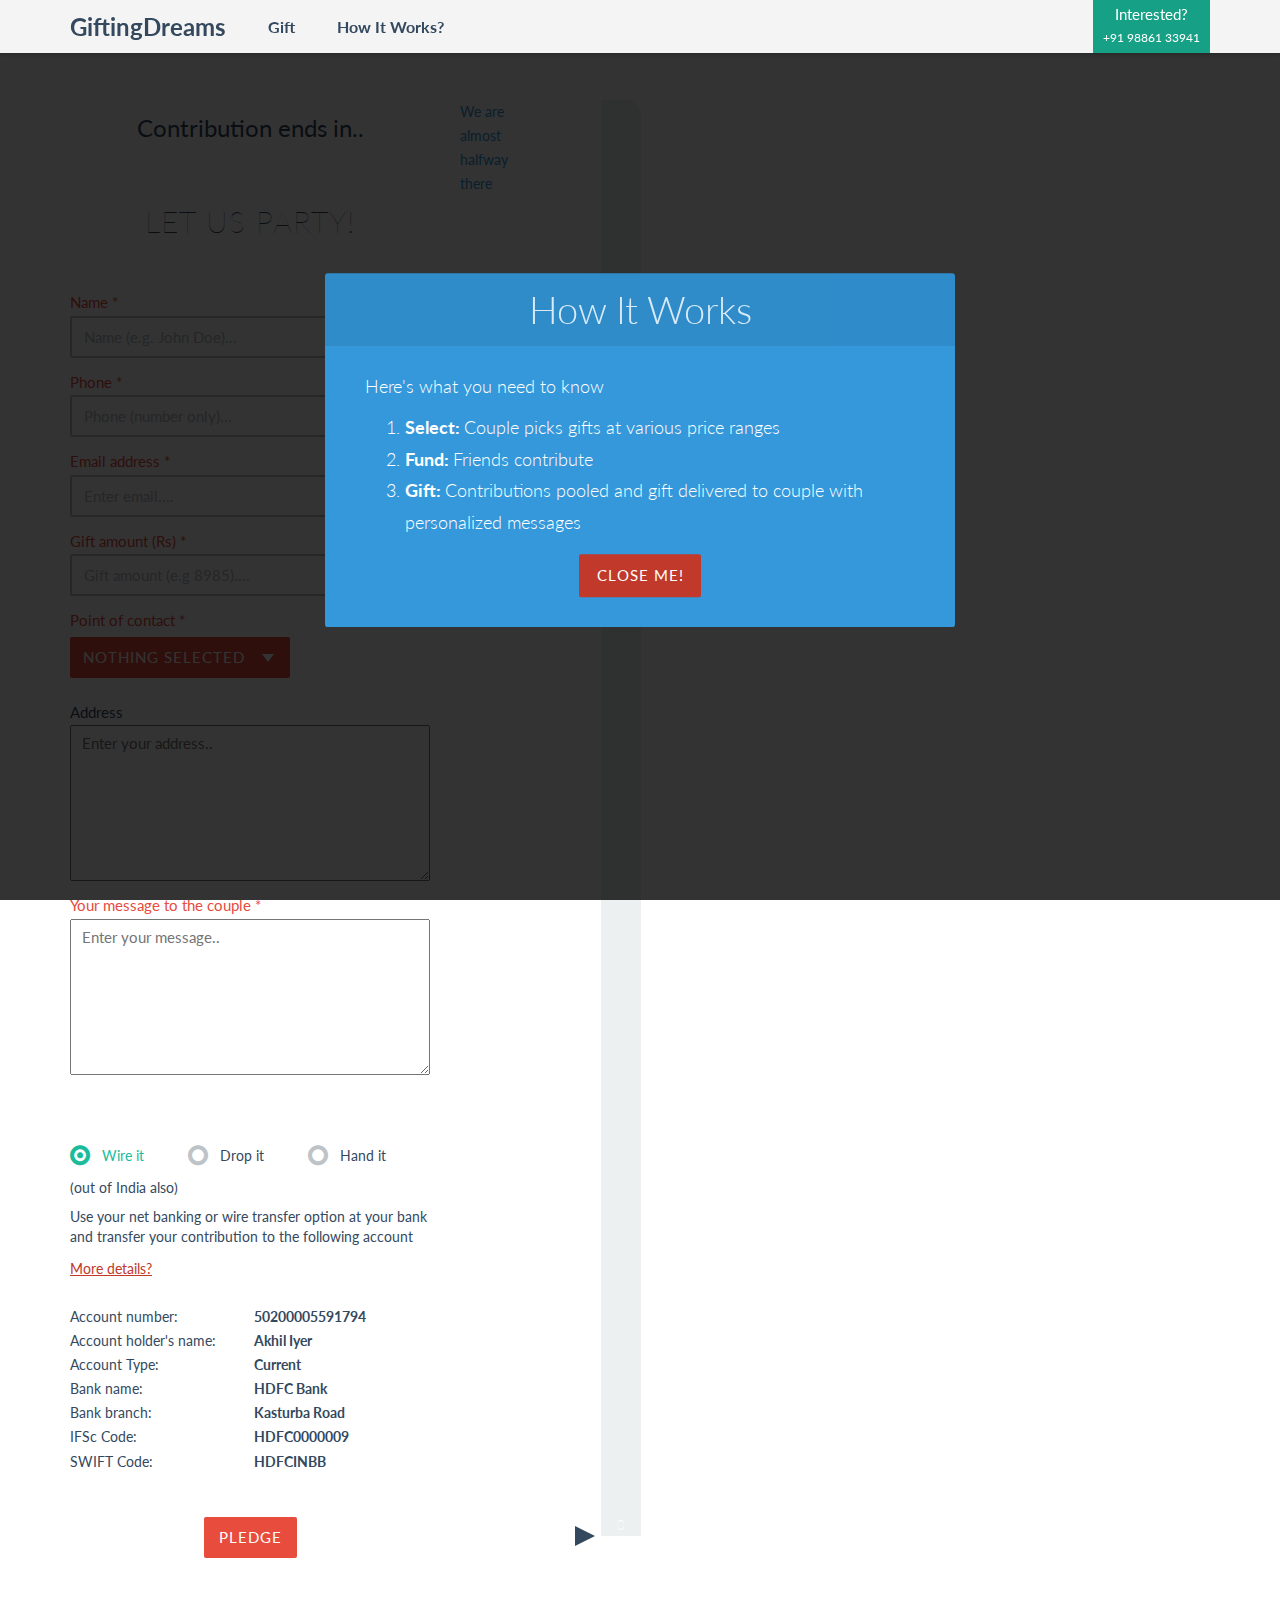
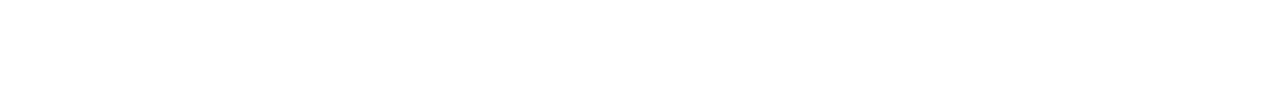
==== commit c329cc7b: "Comitting webapp" ====
--- a/Gifts/src/main/webapp/gift.html
+++ b/Gifts/src/main/webapp/gift.html
@@ -2,7 +2,7 @@
 <html lang="en">
   <head>
     <meta charset="utf-8">
-    <title>giftAway.gift</title>
+    <title>giftingdreams.gift</title>
     <meta name="viewport" content="width=device-width, initial-scale=1.0">
 
     <!-- Loading Bootstrap -->
@@ -25,14 +25,14 @@
       <script src="js/respond.min.js"></script>
     <![endif]-->
   </head>
-  <body class='md-trigger gift' data-modal='' >
+  <body class='md-trigger gift' data-modal='modal' >
   
   	
   
   	<div class="navbar navbar-default navbar-fixed-top">
       <div class="container">
         <div class="navbar-header">
-          <a href="index.html" class="navbar-brand">giftAway</a>
+          <a href="index.html" class="navbar-brand">GiftingDreams</a>
           <button class="navbar-toggle" type="button" data-toggle="collapse" data-target="#navbar-main">
             <span class="icon-bar"></span>
             <span class="icon-bar"></span>
@@ -42,12 +42,22 @@
         <div class="navbar-collapse collapse" id="navbar-main">
           <ul class="nav navbar-nav">
             <li>
-              <a href="gift.html">go gift</a>
+              <a href="gift.html">Gift</a>
             </li>
             <li>
-              <a href="#" class='click md-trigger' data-modal='modal'>how it works?</a>
+              <a href="#" class='click md-trigger' data-modal='modal'>How It Works?</a>
+            </li>
+            <li class="visible-xs visible-sm hidden-lg hidden-md">
+	          <div class="interested small clearfix info-header">
+				  <label>Interested?</label>
+				  <p>+91 98861 33941</p>
+			  </div>
             </li>
           </ul>
+          <div class="interested pull-right clearfix hidden-xs hidden-sm info-header">
+			  <label>Interested?</label>
+			  <p>+91 98861 33941</p>
+		  </div>
 
         </div>
       </div>
@@ -58,90 +68,114 @@
         <div class="row">
         
 	        <div class="content col-lg-4">
-		        <form id="giftForm" role="form" method="post" action="" >
+				
+				<h6 class="text-center">Contribution ends in..</h6>
+				<div id="countdown" data-countdown="2014/06/20"></div>
+				
+		        <form id="giftForm" role="form" method="post" action="#" data-parsley-validate>
+					<input id="occid" name="occid" type="hidden" value="">
 		        	<div class="content-block">
 			        	
 			        	  <div class="form-group">
-						    <label>Name</label>
-						    <input type="text" class="form-control" id="name" name="name" placeholder="Name (e.g. John Doe)...">
-						  </div>
-						  <div class="form-group">
-						    <label>Phone</label>
-						    <input type="phone" class="form-control" id="phone" name="phone" placeholder="Phone (numbers only)...">
-						  </div>
-						  <div class="form-group">
-						    <label>Email address</label>
-						    <input type="email" class="form-control" id="email" name="email" placeholder="Enter email....">
-						  </div>
-						  <div class="form-group">
-						    <label>Gift amount (Rs)</label>
-						    <input type="text" class="form-control" id="amount" name="amount" placeholder="Gift amount (e.g 8,985)....">
+						    <label class="text-danger">Name *</label>
+						    <input type="text" class="form-control" id="name" name="name" placeholder="Name (e.g. John Doe)..." data-parsley-required>
+						  </div>
+						  <div class="form-group">
+						    <label class="text-danger">Phone *</label>
+						    <input type="phone" class="form-control" id="phone" name="phone" type="number" placeholder="Phone (number only)..." data-parsley-required data-parsley-type="digits">
+						  </div>
+						  <div class="form-group">
+						    <label class="text-danger">Email address *</label>
+						    <input type="email" class="form-control" id="email" name="email" placeholder="Enter email...." data-parsley-required>
+						  </div>
+						  <div class="form-group">
+						    <label class="text-danger">Gift amount (Rs) *</label>
+						    <input type="text" class="form-control" id="amount" name="amount" type="number" placeholder="Gift amount (e.g 8985)...." data-parsley-required data-parsley-type="number">
 						  </div>
 						  <div class="tab-pane" id="hand">
-						  	  <label>Pick a person to hand it to</label>	
+						  	  <label class="text-danger">Point of contact *</label>	
 							  <div class="form-group">
-							    <select name="people" class="">
-					              <option value="0">Aesop</option>
-					              <option value="1">Bernie</option>
-					              <option value="2">Cathy</option>
-					              <option value="3">Dan</option>
+							    <select name="people" id="people" class="" data-parsley-required>
 						        </select>
 							  </div>
 						  </div>
 						  <div class="form-group">
-						  	<label>Address to collect from</label>
+						  	<label>Address</label>
 						    <textarea id="address" name="address" rows="6" placeholder="Enter your address.."></textarea>
 						  </div>
 						  <div class="form-group">
-						  	<label>Personal message</label>
-						    <textarea id="comments" name="comments" rows="6" placeholder="Enter your message.."></textarea>
+						  	<label class="text-danger">Your message to the couple *</label>
+						    <textarea id="message" name="message" rows="6" placeholder="Enter your message.." data-parsley-required></textarea>
 						  </div>
 						
 		        	</div>
 		        
 					<div class="gift-options">
 			           <!-- Nav tabs -->
-					   
-						<ul class="nav nav-tabs">
-						  <li class="active"><a href="#wire" data-toggle="tab">Wire</a></li>
-						  <li><a href="#cheque" data-toggle="tab">Cheque</a></li>
-						  <li><a href="#hand" data-toggle="tab">Hand it</a></li>
+						
+						<ul class="nav nav-radios">
+						  <li class="">
+							  <label class="radio">
+								  <input type="radio" id="payment" name="payment" value="Wire" data-toggle="radio" checked>Wire it
+							  </label>
+						  </li>
+						  <li>
+							  <label class="radio">
+								  <input type="radio" id="payment" name="payment" value="Drop" data-toggle="radio">Drop it
+							  </label>
+						  </li>
+						  <li>
+							  <label class="radio">
+								  <input type="radio" id="payment" name="payment" value="Hand" data-toggle="radio">Hand it
+							  </label>	
+						  </li>
 						</ul>
-						
-						<!-- Tab panes -->
-						<div class="tab-content">
-						  <div class="tab-pane active" id="wire">
-						  	  Account number<br/>
-						  	  Account holder's name<br/>
-							  Bank name<br/>
-							  Bank branch<br/>
-							  Bank address<br/>
-							  IFSc code<br/>
-							  SWIFT code<br/>
-						  </div>
-						  <div class="tab-pane" id="cheque">
-						  	  Account number<br/>
-						  	  Account holder's name<br/>
-							  Bank name<br/>
-							  Bank branch<br/>
-							  Bank address<br/>
-							  IFSc code<br/>
-							  SWIFT code<br/>
-						  </div>
-						  <div class="tab-pane" id="hand">
-						  	  Account number<br/>
-						  	  Account holder's name<br/>
-							  Bank name<br/>
-							  Bank branch<br/>
-							  Bank address<br/>
-							  IFSc code<br/>
-							  SWIFT code<br/>
-						  </div>
-						
-						  
-						</div>
-						<!--end tab panes-->
-						<button type="submit" class="btn btn-danger">Gift Now</button>
+						 
+						  <div class="payment-info Wire active">
+							  <p>(out of India also)</p>
+							  <p>Use your net banking or wire transfer option at your bank and transfer your contribution to the following account</p>
+							  <a href="#" class="click md-trigger" data-modal="howtowire">More details?</a></br></br>
+						  	  <div class="labels">
+	  						  	  Account number:<br/>
+	  						  	  Account holder's name:<br/>
+	  							  Account Type:<br/>
+	  							  Bank name: <br/>
+	  							  Bank branch:<br/>
+								  IFSc Code:<br/>
+								  SWIFT Code:<br/>
+						  	  </div>
+							  <div class="info">
+	  						  	  <strong> 50200005591794</strong><br/>
+	  						  	  <strong> Akhil Iyer</strong><br/>
+	  							  <strong> Current</strong><br/>
+	  							  <strong> HDFC Bank</strong><br/>
+	  							  <strong> Kasturba Road</strong><br/>
+	  							  <strong> HDFC0000009</strong><br/>
+	  							  <strong> HDFCINBB</strong><br/>
+								
+							  </div>
+						  </div>
+						  <div class="payment-info Drop">
+							  <p>Drop your cash/cheque contribution at your nearest HDFC bank branch or HDFC bank ATM (cheque only) with the following account details.</p>
+						  	  <div class="labels">
+	  						  	  Account number:<br/>
+	  						  	  Account holder's name:<br/>
+	  							  Account Type:<br/>
+	  							  Bank name: <br/>
+	  							  Bank branch:<br/>
+						  	  </div>
+							  <div class="info">
+	  						  	  <strong> 50200005591794</strong><br/>
+	  						  	  <strong> Akhil Iyer</strong><br/>
+	  							  <strong> Current</strong><br/>
+	  							  <strong> HDFC Bank</strong><br/>
+	  							  <strong> Kasturba Road</strong><br/>
+							  </div>
+						  </div>
+						  <div class="payment-info Hand">
+						  	  Choose a person from the <strong>"Point of Contact"</strong> list and hand over your contribution to him/her in cash/cheque. 
+						  </div>
+						 <div class="text-center"><button type="submit" class="btn btn-danger">Pledge</button></div>
 					</div>
 					
 		       </form>  
@@ -155,59 +189,27 @@
 	        	
 	        	<div class="pointer">
 		        	<div class="info-text pull-left">
-		        		<span id="change-text" class="text-info"></span>
+		        		<span id="change-text" class="text-info"> We are almost halfway there</span>
 		        	</div>
 		        	<div id="pin" class="floating pin pull-right"></div>
 	        	</div>
 	        	<div class="progress">
-		            <div id="progbar" class="progress-bar"></div>
+		            <div id="progbar" class="progress-bar" style="height: 0%"></div>
 		            <div class="start-val">0</div>
 		        </div>
 		        
 	        	<div class="pull-right giftboxes">
 		        	
-		        	<!--end giftbox-->
-		        	<div class="giftbox clearfix">
+		        	
+		        	<!-- <div class="giftbox available clearfix">
+						<span class="sticker">available!</span>
 		        		<div class="pull-left giftimg"><img src="images/icons/svg/gift-box.svg" ></div>
 		        		<div class="pull-left gifttitle">
 		        			<h6>Some gift name or title</h6>
 		        			<p>Short description goes here. Short description goes here. Short description goes here.</p>
 		        		</div>
-		        	</div>
-		        	<!--end giftbox-->
-		        	<div class="giftbox clearfix">
-		        		<div class="pull-left giftimg"><img src="images/icons/svg/gift-box.svg" ></div>
-		        		<div class="pull-left gifttitle">
-		        			<h6>Some gift name or title</h6>
-		        			<p>Short description goes here. Short description goes here. Short description goes here.</p>
-		        		</div>
-		        	</div>
-		        	<!--end giftbox-->
-		        	<div class="giftbox clearfix">
-		        		<div class="pull-left giftimg"><img src="images/icons/svg/gift-box.svg" ></div>
-		        		<div class="pull-left gifttitle">
-		        			<h6>Some gift name or title</h6>
-		        			<p>Short description goes here. Short description goes here. Short description goes here.</p>
-		        		</div>
-		        	</div>
-		        	<!--end giftbox-->
-		        	<div class="giftbox clearfix">
-		        		<div class="pull-left giftimg"><img src="images/icons/svg/gift-box.svg" ></div>
-		        		<div class="pull-left gifttitle">
-		        			<h6>Some gift name or title</h6>
-		        			<p>Short description goes here. Short description goes here. Short description goes here.</p>
-		        		</div>
-		        	</div>
-		        	<!--end giftbox-->
-		        	<div class="giftbox clearfix">
-		        		<div class="pull-left giftimg"><img src="images/icons/svg/gift-box.svg" ></div>
-		        		<div class="pull-left gifttitle">
-		        			<h6>Some gift name or title</h6>
-		        			<p>Short description goes here. Short description goes here. Short description goes here.</p>
-		        		</div>
-		        	</div>
-		        	<!--end giftbox-->
-		        	
+		        	</div> -->
+		        	<!--end giftbox -->
 		        	
 		        	
 	        	</div>
@@ -215,12 +217,6 @@
 	        </div>
 			<!--end sidebar-->
         </div>
-        
-        
-        
-        
-        
-        
         
         
 		<!-- how it works goes here         -->
@@ -230,15 +226,33 @@
 				<div>
 					<p>Here's what you need to know</p>
 					<ol>
-						<li><strong>Pick side:</strong> blah blah blah</li>
-						<li><strong>Pledge amount:</strong> blah blah blah</li>
-						<li><strong>Send a custom message:</strong> blah blah blah</li>
-						<li><strong>Submit:</strong> blah blah blah</li>
+						<li><strong>Select: </strong>Couple picks gifts at various price ranges</li>
+						<li><strong>Fund: </strong>Friends contribute</li>
+						<li><strong>Gift: </strong>Contributions pooled and gift delivered to couple with personalized messages</li>
 					</ol>
 					<button class="md-close">Close me!</button>
 				</div>
 			</div>
 		</div>
+		
+    	<div class="md-modal md-effect-2" id="howtowire">
+			<div class="md-content">
+				<h3>How to wire money</h3>
+				<div>
+					<ol>
+						<li>Log into your net banking</li>
+						<li>If you have an hdfc bank account, select "funds transfer within bank".</li>
+						<li>Else, if you have any other bank account, select "funds transfer to other bank".</li>
+						<li>Select "add a beneficiary" and enter the account details as mentioned in the "Wire" section here.</li>
+						<li>Wait unil account registration completes. This may take up to 12 hours.</li>
+						<li>Transfer your contribution to the repository.</li>
+						<li>Smile</li>
+					</ol>
+					<button class="md-close">Close me!</button>
+				</div>
+			</div>
+		</div>
+		
 		<div class="md-overlay"></div><!-- the overlay element -->
 		
     </div>
@@ -247,31 +261,23 @@
 	
 	
     <!-- Load JS here for greater good =============================-->  
-    <script src="js/jquery-1.8.3.min.js"></script>
+    <script src="js/jquery-1.10.2.min.js"></script>
     <script src="js/jquery-ui-1.10.3.custom.min.js"></script>
-    <script src="js/jquery.ui.touch-punch.min.js"></script>
     <script src="js/bootstrap.min.js"></script>
     <script src="js/bootstrap-select.js"></script>
-    <script src="js/bootstrap-switch.js"></script>
-    <script src="js/flatui-checkbox.js"></script>
     <script src="js/flatui-radio.js"></script>
-    <script src="js/jquery.tagsinput.js"></script>
-    <script src="js/jquery.placeholder.js"></script>
-    <script src="bootstrap/js/google-code-prettify/prettify.js"></script>
-    <script src="js/application.js"></script>
-    
 	<script src="js/classie.js"></script>
 	<script src="js/modalEffects.js"></script>
-
 	<!-- for the blur effect -->
 	<script>
 		// this is important for IEs
 		var polyfilter_scriptpath = '/js/';
 	</script>
-	<script src="js/cssParser.js"></script>
-	<script src="js/css-filters-polyfill.js"></script>
-	
+	<script src="js/plugins.js"></script>
+	<script src="js/numeral.min.js"></script>
+	<script src="js/parsley.min.js"></script>
 	<script src="js/main.js"></script>
+	<script src="//use.edgefonts.net/source-sans-pro:n2,n3,n4,n6,n7,n9,i9.js"></script> 
     
   </body>
 </html>
--- a/Gifts/src/main/webapp/css/flat-ui.css
+++ b/Gifts/src/main/webapp/css/flat-ui.css
@@ -1,4498 +1 @@
-@font-face {
-  font-family: 'Lato';
-  src: url('../fonts/lato/lato-black-webfont.eot');
-  src: url('../fonts/lato/lato-black-webfont.eot?#iefix') format('embedded-opentype'), url('../fonts/lato/lato-black-webfont.woff') format('woff'), url('../fonts/lato/lato-black-webfont.ttf') format('truetype'), url('../fonts/lato/lato-black-webfont.svg#latoblack') format('svg');
-  font-weight: 900;
-  font-style: normal;
-}
-@font-face {
-  font-family: 'Lato';
-  src: url('../fonts/lato/lato-bold-webfont.eot');
-  src: url('../fonts/lato/lato-bold-webfont.eot?#iefix') format('embedded-opentype'), url('../fonts/lato/lato-bold-webfont.woff') format('woff'), url('../fonts/lato/lato-bold-webfont.ttf') format('truetype'), url('../fonts/lato/lato-bold-webfont.svg#latobold') format('svg');
-  font-weight: bold;
-  font-style: normal;
-}
-@font-face {
-  font-family: 'Lato';
-  src: url('../fonts/lato/lato-bolditalic-webfont.eot');
-  src: url('../fonts/lato/lato-bolditalic-webfont.eot?#iefix') format('embedded-opentype'), url('../fonts/lato/lato-bolditalic-webfont.woff') format('woff'), url('../fonts/lato/lato-bolditalic-webfont.ttf') format('truetype'), url('../fonts/lato/lato-bolditalic-webfont.svg#latobold_italic') format('svg');
-  font-weight: bold;
-  font-style: italic;
-}
-@font-face {
-  font-family: 'Lato';
-  src: url('../fonts/lato/lato-italic-webfont.eot');
-  src: url('../fonts/lato/lato-italic-webfont.eot?#iefix') format('embedded-opentype'), url('../fonts/lato/lato-italic-webfont.woff') format('woff'), url('../fonts/lato/lato-italic-webfont.ttf') format('truetype'), url('../fonts/lato/lato-italic-webfont.svg#latoitalic') format('svg');
-  font-weight: normal;
-  font-style: italic;
-}
-@font-face {
-  font-family: 'Lato';
-  src: url('../fonts/lato/lato-light-webfont.eot');
-  src: url('../fonts/lato/lato-light-webfont.eot?#iefix') format('embedded-opentype'), url('../fonts/lato/lato-light-webfont.woff') format('woff'), url('../fonts/lato/lato-light-webfont.ttf') format('truetype'), url('../fonts/lato/lato-light-webfont.svg#latolight') format('svg');
-  font-weight: 300;
-  font-style: normal;
-}
-@font-face {
-  font-family: 'Lato';
-  src: url('../fonts/lato/lato-regular-webfont.eot');
-  src: url('../fonts/lato/lato-regular-webfont.eot?#iefix') format('embedded-opentype'), url('../fonts/lato/lato-regular-webfont.woff') format('woff'), url('../fonts/lato/lato-regular-webfont.ttf') format('truetype'), url('../fonts/lato/lato-regular-webfont.svg#latoregular') format('svg');
-  font-weight: normal;
-  font-style: normal;
-}
-@font-face {
-  font-family: 'Flat-UI-Icons';
-  src: url('../fonts/Flat-UI-Icons.eot');
-  src: url('../fonts/Flat-UI-Icons.eot?#iefix') format('embedded-opentype'), url('../fonts/Flat-UI-Icons.woff') format('woff'), url('../fonts/Flat-UI-Icons.ttf') format('truetype'), url('../fonts/Flat-UI-Icons.svg#Flat-UI-Icons') format('svg');
-  font-weight: normal;
-  font-style: normal;
-}
-/* Use the following CSS code if you want to use data attributes for inserting your icons */
-[data-icon]:before {
-  font-family: 'Flat-UI-Icons';
-  content: attr(data-icon);
-  speak: none;
-  font-weight: normal;
-  font-variant: normal;
-  text-transform: none;
-  -webkit-font-smoothing: antialiased;
-}
-/* Use the following CSS code if you want to have a class per icon */
-/*
-Instead of a list of all class selectors,
-you can use the generic selector below, but it's slower:
-[class*="fui-"] {
-*/
-.fui-arrow-right,
-.fui-arrow-left,
-.fui-cmd,
-.fui-check-inverted,
-.fui-heart,
-.fui-location,
-.fui-plus,
-.fui-check,
-.fui-cross,
-.fui-list,
-.fui-new,
-.fui-video,
-.fui-photo,
-.fui-volume,
-.fui-time,
-.fui-eye,
-.fui-chat,
-.fui-search,
-.fui-user,
-.fui-mail,
-.fui-lock,
-.fui-gear,
-.fui-radio-unchecked,
-.fui-radio-checked,
-.fui-checkbox-unchecked,
-.fui-checkbox-checked,
-.fui-calendar-solid,
-.fui-pause,
-.fui-play,
-.fui-check-inverted-2 {
-  display: inline-block;
-  font-family: 'Flat-UI-Icons';
-  speak: none;
-  font-style: normal;
-  font-weight: normal;
-  font-variant: normal;
-  text-transform: none;
-  -webkit-font-smoothing: antialiased;
-}
-.fui-arrow-right:before {
-  content: "\e02c";
-}
-.fui-arrow-left:before {
-  content: "\e02d";
-}
-.fui-cmd:before {
-  content: "\e02f";
-}
-.fui-check-inverted:before {
-  content: "\e006";
-}
-.fui-heart:before {
-  content: "\e007";
-}
-.fui-location:before {
-  content: "\e008";
-}
-.fui-plus:before {
-  content: "\e009";
-}
-.fui-check:before {
-  content: "\e00a";
-}
-.fui-cross:before {
-  content: "\e00b";
-}
-.fui-list:before {
-  content: "\e00c";
-}
-.fui-new:before {
-  content: "\e00d";
-}
-.fui-video:before {
-  content: "\e00e";
-}
-.fui-photo:before {
-  content: "\e00f";
-}
-.fui-volume:before {
-  content: "\e010";
-}
-.fui-time:before {
-  content: "\e011";
-}
-.fui-eye:before {
-  content: "\e012";
-}
-.fui-chat:before {
-  content: "\e013";
-}
-.fui-search:before {
-  content: "\e01c";
-}
-.fui-user:before {
-  content: "\e01d";
-}
-.fui-mail:before {
-  content: "\e01e";
-}
-.fui-lock:before {
-  content: "\e01f";
-}
-.fui-gear:before {
-  content: "\e024";
-}
-.fui-radio-unchecked:before {
-  content: "\e02b";
-}
-.fui-radio-checked:before {
-  content: "\e032";
-}
-.fui-checkbox-unchecked:before {
-  content: "\e033";
-}
-.fui-checkbox-checked:before {
-  content: "\e034";
-}
-.fui-calendar-solid:before {
-  content: "\e022";
-}
-.fui-pause:before {
-  content: "\e03b";
-}
-.fui-play:before {
-  content: "\e03c";
-}
-.fui-check-inverted-2:before {
-  content: "\e000";
-}
-.dropdown-arrow-inverse {
-  border-bottom-color: #34495e !important;
-  border-top-color: #34495e !important;
-}
-body {
-  font-family: "Lato", Helvetica, Arial, sans-serif;
-  font-size: 18px;
-  line-height: 1.72222;
-  color: #34495e;
-  background-color: #ffffff;
-}
-a {
-  color: #16a085;
-  text-decoration: none;
-  -webkit-transition: 0.25s;
-  transition: 0.25s;
-}
-a:hover,
-a:focus {
-  color: #1abc9c;
-  text-decoration: none;
-}
-a:focus {
-  outline: none;
-}
-.img-rounded {
-  border-radius: 0px;
-}
-.img-comment {
-  font-size: 15px;
-  line-height: 1.2;
-  font-style: italic;
-  margin: 24px 0;
-}
-p {
-  font-size: 18px;
-  line-height: 1.72222;
-  margin: 0 0 15px;
-}
-.lead {
-  margin-bottom: 30px;
-  font-size: 28px;
-  line-height: 1.46428571;
-  font-weight: 300;
-}
-@media (min-width: 768px) {
-  .lead {
-    font-size: 30.006px;
-  }
-}
-small,
-.small {
-  font-size: 83%;
-  line-height: 2.067;
-}
-.text-muted {
-  color: #bdc3c7;
-}
-.text-inverse {
-  color: #ffffff;
-}
-.text-primary {
-  color: #1abc9c;
-}
-.text-primary:hover {
-  color: #15967d;
-}
-.text-warning {
-  color: #f1c40f;
-}
-.text-warning:hover {
-  color: #c19d0c;
-}
-.text-danger {
-  color: #e74c3c;
-}
-.text-danger:hover {
-  color: #b93d30;
-}
-.text-success {
-  color: #2ecc71;
-}
-.text-success:hover {
-  color: #25a35a;
-}
-.text-info {
-  color: #3498db;
-}
-.text-info:hover {
-  color: #2a7aaf;
-}
-h1,
-h2,
-h3,
-h4,
-h5,
-h6,
-.h1,
-.h2,
-.h3,
-.h4,
-.h5,
-.h6 {
-  font-family: "Lato", Helvetica, Arial, sans-serif;
-  font-weight: 700;
-  line-height: 1.1;
-  color: inherit;
-}
-h1 small,
-h2 small,
-h3 small,
-h4 small,
-h5 small,
-h6 small,
-.h1 small,
-.h2 small,
-.h3 small,
-.h4 small,
-.h5 small,
-.h6 small {
-  color: #e7e9ec;
-}
-h1,
-h2,
-h3 {
-  margin-top: 30px;
-  margin-bottom: 15px;
-}
-h4,
-h5,
-h6 {
-  margin-top: 15px;
-  margin-bottom: 15px;
-}
-h6 {
-  font-weight: normal;
-}
-h1,
-.h1 {
-  font-size: 61px;
-}
-h2,
-.h2 {
-  font-size: 53px;
-}
-h3,
-.h3 {
-  font-size: 40px;
-}
-h4,
-.h4 {
-  font-size: 29px;
-}
-h5,
-.h5 {
-  font-size: 28px;
-}
-h6,
-.h6 {
-  font-size: 24px;
-}
-.page-header {
-  padding-bottom: 14px;
-  margin: 60px 0 30px;
-  border-bottom: 1px solid #e7e9ec;
-}
-ul,
-ol {
-  margin-bottom: 15px;
-}
-dl {
-  margin-bottom: 30px;
-}
-dt,
-dd {
-  line-height: 1.72222;
-}
-@media (min-width: 768px) {
-  .dl-horizontal dt {
-    width: 160px;
-  }
-  .dl-horizontal dd {
-    margin-left: 180px;
-  }
-}
-abbr[title],
-abbr[data-original-title] {
-  border-bottom: 1px dotted #bdc3c7;
-}
-blockquote {
-  border-left: 3px solid #e7e9ec;
-  padding: 0 0 0 16px;
-  margin: 0 0 30px;
-}
-blockquote p {
-  font-size: 20px;
-  line-height: 1.55;
-  font-weight: normal;
-  margin-bottom: .4em;
-}
-blockquote small {
-  font-size: 18px;
-  line-height: 1.72222;
-  font-style: italic;
-  color: inherit;
-}
-blockquote small:before {
-  content: "";
-}
-blockquote.pull-right {
-  padding-right: 16px;
-  padding-left: 0;
-  border-right: 3px solid #e7e9ec;
-  border-left: 0;
-}
-blockquote.pull-right small:after {
-  content: "";
-}
-address {
-  margin-bottom: 30px;
-  line-height: 1.72222;
-}
-code,
-kdb,
-pre,
-samp {
-  font-family: Monaco, Menlo, Consolas, "Courier New", monospace;
-}
-code {
-  font-size: 75%;
-  color: #c7254e;
-  background-color: #f9f2f4;
-  border-radius: 0px;
-}
-pre {
-  padding: 8px;
-  margin: 0 0 15px;
-  font-size: 13px;
-  line-height: 1.72222;
-  color: inherit;
-  background-color: #ffffff;
-  border: 2px solid #e7e9ec;
-  border-radius: 0px;
-  white-space: pre;
-}
-.pre-scrollable {
-  max-height: 340px;
-}
-.btn {
-  border: none;
-  font-size: 15px;
-  font-weight: normal;
-  line-height: 1.4;
-  border-radius: 0px;
-  padding: 10px 15px;
-  -webkit-font-smoothing: subpixel-antialiased;
-  -webkit-transition: border .25s linear, color .25s linear, background-color .25s linear;
-  transition: border .25s linear, color .25s linear, background-color .25s linear;
-}
-.btn:hover,
-.btn:focus {
-  outline: none;
-  color: #ffffff;
-}
-.btn:active,
-.btn.active {
-  outline: none;
-  -webkit-box-shadow: none;
-  box-shadow: none;
-}
-.btn.disabled,
-.btn[disabled],
-fieldset[disabled] .btn {
-  background-color: #bdc3c7;
-  color: rgba(255, 255, 255, 0.75);
-  opacity: 0.7;
-  filter: alpha(opacity=70);
-}
-.btn > [class^="fui-"] {
-  margin: 0 1px;
-  position: relative;
-  line-height: 1;
-  top: 1px;
-}
-.btn-xs.btn > [class^="fui-"] {
-  font-size: 11px;
-  top: 0;
-}
-.btn-hg.btn > [class^="fui-"] {
-  top: 2px;
-}
-.btn-default {
-  color: #ffffff;
-  background-color: #bdc3c7;
-}
-.btn-default:hover,
-.btn-default:focus,
-.btn-default:active,
-.btn-default.active,
-.open .dropdown-toggle.btn-default {
-  color: #ffffff;
-  background-color: #cacfd2;
-  border-color: #cacfd2;
-}
-.btn-default:active,
-.btn-default.active,
-.open .dropdown-toggle.btn-default {
-  background: #a1a6a9;
-  border-color: #a1a6a9;
-}
-.btn-default.disabled,
-.btn-default[disabled],
-fieldset[disabled] .btn-default,
-.btn-default.disabled:hover,
-.btn-default[disabled]:hover,
-fieldset[disabled] .btn-default:hover,
-.btn-default.disabled:focus,
-.btn-default[disabled]:focus,
-fieldset[disabled] .btn-default:focus,
-.btn-default.disabled:active,
-.btn-default[disabled]:active,
-fieldset[disabled] .btn-default:active,
-.btn-default.disabled.active,
-.btn-default[disabled].active,
-fieldset[disabled] .btn-default.active {
-  background-color: #bdc3c7;
-  border-color: #bdc3c7;
-}
-.btn-primary {
-  color: #ffffff;
-  background-color: #1abc9c;
-}
-.btn-primary:hover,
-.btn-primary:focus,
-.btn-primary:active,
-.btn-primary.active,
-.open .dropdown-toggle.btn-primary {
-  color: #ffffff;
-  background-color: #48c9b0;
-  border-color: #48c9b0;
-}
-.btn-primary:active,
-.btn-primary.active,
-.open .dropdown-toggle.btn-primary {
-  background: #16a085;
-  border-color: #16a085;
-}
-.btn-primary.disabled,
-.btn-primary[disabled],
-fieldset[disabled] .btn-primary,
-.btn-primary.disabled:hover,
-.btn-primary[disabled]:hover,
-fieldset[disabled] .btn-primary:hover,
-.btn-primary.disabled:focus,
-.btn-primary[disabled]:focus,
-fieldset[disabled] .btn-primary:focus,
-.btn-primary.disabled:active,
-.btn-primary[disabled]:active,
-fieldset[disabled] .btn-primary:active,
-.btn-primary.disabled.active,
-.btn-primary[disabled].active,
-fieldset[disabled] .btn-primary.active {
-  background-color: #1abc9c;
-  border-color: #1abc9c;
-}
-.btn-info {
-  color: #ffffff;
-  background-color: #3498db;
-}
-.btn-info:hover,
-.btn-info:focus,
-.btn-info:active,
-.btn-info.active,
-.open .dropdown-toggle.btn-info {
-  color: #ffffff;
-  background-color: #5dade2;
-  border-color: #5dade2;
-}
-.btn-info:active,
-.btn-info.active,
-.open .dropdown-toggle.btn-info {
-  background: #2c81ba;
-  border-color: #2c81ba;
-}
-.btn-info.disabled,
-.btn-info[disabled],
-fieldset[disabled] .btn-info,
-.btn-info.disabled:hover,
-.btn-info[disabled]:hover,
-fieldset[disabled] .btn-info:hover,
-.btn-info.disabled:focus,
-.btn-info[disabled]:focus,
-fieldset[disabled] .btn-info:focus,
-.btn-info.disabled:active,
-.btn-info[disabled]:active,
-fieldset[disabled] .btn-info:active,
-.btn-info.disabled.active,
-.btn-info[disabled].active,
-fieldset[disabled] .btn-info.active {
-  background-color: #3498db;
-  border-color: #3498db;
-}
-.btn-danger {
-  color: #ffffff;
-  background-color: #e74c3c;
-}
-.btn-danger:hover,
-.btn-danger:focus,
-.btn-danger:active,
-.btn-danger.active,
-.open .dropdown-toggle.btn-danger {
-  color: #ffffff;
-  background-color: #ec7063;
-  border-color: #ec7063;
-}
-.btn-danger:active,
-.btn-danger.active,
-.open .dropdown-toggle.btn-danger {
-  background: #c44133;
-  border-color: #c44133;
-}
-.btn-danger.disabled,
-.btn-danger[disabled],
-fieldset[disabled] .btn-danger,
-.btn-danger.disabled:hover,
-.btn-danger[disabled]:hover,
-fieldset[disabled] .btn-danger:hover,
-.btn-danger.disabled:focus,
-.btn-danger[disabled]:focus,
-fieldset[disabled] .btn-danger:focus,
-.btn-danger.disabled:active,
-.btn-danger[disabled]:active,
-fieldset[disabled] .btn-danger:active,
-.btn-danger.disabled.active,
-.btn-danger[disabled].active,
-fieldset[disabled] .btn-danger.active {
-  background-color: #e74c3c;
-  border-color: #e74c3c;
-}
-.btn-success {
-  color: #ffffff;
-  background-color: #2ecc71;
-}
-.btn-success:hover,
-.btn-success:focus,
-.btn-success:active,
-.btn-success.active,
-.open .dropdown-toggle.btn-success {
-  color: #ffffff;
-  background-color: #58d68d;
-  border-color: #58d68d;
-}
-.btn-success:active,
-.btn-success.active,
-.open .dropdown-toggle.btn-success {
-  background: #27ad60;
-  border-color: #27ad60;
-}
-.btn-success.disabled,
-.btn-success[disabled],
-fieldset[disabled] .btn-success,
-.btn-success.disabled:hover,
-.btn-success[disabled]:hover,
-fieldset[disabled] .btn-success:hover,
-.btn-success.disabled:focus,
-.btn-success[disabled]:focus,
-fieldset[disabled] .btn-success:focus,
-.btn-success.disabled:active,
-.btn-success[disabled]:active,
-fieldset[disabled] .btn-success:active,
-.btn-success.disabled.active,
-.btn-success[disabled].active,
-fieldset[disabled] .btn-success.active {
-  background-color: #2ecc71;
-  border-color: #2ecc71;
-}
-.btn-warning {
-  color: #ffffff;
-  background-color: #f1c40f;
-}
-.btn-warning:hover,
-.btn-warning:focus,
-.btn-warning:active,
-.btn-warning.active,
-.open .dropdown-toggle.btn-warning {
-  color: #ffffff;
-  background-color: #f5d313;
-  border-color: #f5d313;
-}
-.btn-warning:active,
-.btn-warning.active,
-.open .dropdown-toggle.btn-warning {
-  background: #cda70d;
-  border-color: #cda70d;
-}
-.btn-warning.disabled,
-.btn-warning[disabled],
-fieldset[disabled] .btn-warning,
-.btn-warning.disabled:hover,
-.btn-warning[disabled]:hover,
-fieldset[disabled] .btn-warning:hover,
-.btn-warning.disabled:focus,
-.btn-warning[disabled]:focus,
-fieldset[disabled] .btn-warning:focus,
-.btn-warning.disabled:active,
-.btn-warning[disabled]:active,
-fieldset[disabled] .btn-warning:active,
-.btn-warning.disabled.active,
-.btn-warning[disabled].active,
-fieldset[disabled] .btn-warning.active {
-  background-color: #f1c40f;
-  border-color: #f1c40f;
-}
-.btn-inverse {
-  color: #ffffff;
-  background-color: #34495e;
-}
-.btn-inverse:hover,
-.btn-inverse:focus,
-.btn-inverse:active,
-.btn-inverse.active,
-.open .dropdown-toggle.btn-inverse {
-  color: #ffffff;
-  background-color: #415b76;
-  border-color: #415b76;
-}
-.btn-inverse:active,
-.btn-inverse.active,
-.open .dropdown-toggle.btn-inverse {
-  background: #2c3e50;
-  border-color: #2c3e50;
-}
-.btn-inverse.disabled,
-.btn-inverse[disabled],
-fieldset[disabled] .btn-inverse,
-.btn-inverse.disabled:hover,
-.btn-inverse[disabled]:hover,
-fieldset[disabled] .btn-inverse:hover,
-.btn-inverse.disabled:focus,
-.btn-inverse[disabled]:focus,
-fieldset[disabled] .btn-inverse:focus,
-.btn-inverse.disabled:active,
-.btn-inverse[disabled]:active,
-fieldset[disabled] .btn-inverse:active,
-.btn-inverse.disabled.active,
-.btn-inverse[disabled].active,
-fieldset[disabled] .btn-inverse.active {
-  background-color: #34495e;
-  border-color: #34495e;
-}
-.btn-embossed {
-  -webkit-box-shadow: inset 0 -2px 0 rgba(0, 0, 0, 0.15);
-  box-shadow: inset 0 -2px 0 rgba(0, 0, 0, 0.15);
-}
-.btn-embossed.active,
-.btn-embossed:active {
-  -webkit-box-shadow: inset 0 2px 0 rgba(0, 0, 0, 0.15);
-  box-shadow: inset 0 2px 0 rgba(0, 0, 0, 0.15);
-}
-.btn-wide {
-  min-width: 140px;
-  padding-left: 30px;
-  padding-right: 30px;
-}
-.btn-link {
-  color: #16a085;
-}
-.btn-link:hover,
-.btn-link:focus {
-  color: #1abc9c;
-  text-decoration: underline;
-  background-color: transparent;
-}
-.btn-link[disabled]:hover,
-fieldset[disabled] .btn-link:hover,
-.btn-link[disabled]:focus,
-fieldset[disabled] .btn-link:focus {
-  color: #bdc3c7;
-  text-decoration: none;
-}
-.btn-hg {
-  padding: 13px 20px;
-  font-size: 22px;
-  line-height: 1.227;
-  border-radius: 0px;
-}
-.btn-lg {
-  padding: 10px 19px;
-  font-size: 17px;
-  line-height: 1.471;
-  border-radius: 0px;
-}
-.btn-sm {
-  padding: 9px 13px;
-  font-size: 13px;
-  line-height: 1.385;
-  border-radius: 0px;
-}
-.btn-xs {
-  padding: 6px 9px;
-  font-size: 12px;
-  line-height: 1.083;
-  border-radius: 0px;
-}
-.btn-tip {
-  font-weight: 300;
-  padding-left: 10px;
-  font-size: 92%;
-}
-.btn-block {
-  white-space: normal;
-}
-.btn-default .caret {
-  border-top-color: #ffffff;
-}
-.btn-primary .caret,
-.btn-success .caret,
-.btn-warning .caret,
-.btn-danger .caret,
-.btn-info .caret {
-  border-top-color: #ffffff;
-}
-.dropup .btn-default .caret {
-  border-bottom-color: #ffffff;
-}
-.dropup .btn-primary .caret,
-.dropup .btn-success .caret,
-.dropup .btn-warning .caret,
-.dropup .btn-danger .caret,
-.dropup .btn-info .caret {
-  border-bottom-color: #ffffff;
-}
-.btn-group-xs > .btn {
-  padding: 6px 9px;
-  font-size: 12px;
-  line-height: 1.083;
-  border-radius: 0px;
-}
-.btn-group-sm > .btn {
-  padding: 9px 13px;
-  font-size: 13px;
-  line-height: 1.385;
-  border-radius: 0px;
-}
-.btn-group-lg > .btn {
-  padding: 10px 19px;
-  font-size: 17px;
-  line-height: 1.471;
-  border-radius: 0px;
-}
-.btn-group-gh > .btn {
-  padding: 13px 20px;
-  font-size: 22px;
-  line-height: 1.227;
-  border-radius: 0px;
-}
-.btn-group > .btn + .btn {
-  margin-left: 0;
-}
-.btn-group > .btn + .dropdown-toggle {
-  border-left: 2px solid rgba(52, 73, 94, 0.15);
-  padding-left: 12px;
-  padding-right: 12px;
-}
-.btn-group > .btn + .dropdown-toggle .caret {
-  margin-left: 3px;
-  margin-right: 3px;
-}
-.btn-group > .btn.btn-gh + .dropdown-toggle .caret {
-  margin-left: 7px;
-  margin-right: 7px;
-}
-.btn-group > .btn.btn-sm + .dropdown-toggle .caret {
-  margin-left: 0;
-  margin-right: 0;
-}
-.dropdown-toggle .caret {
-  margin-left: 8px;
-}
-.btn-group > .btn,
-.btn-group > .dropdown-menu,
-.btn-group > .popover {
-  font-weight: 400;
-}
-.btn-group:focus .dropdown-toggle {
-  outline: none;
-  -webkit-transition: 0.25s;
-  transition: 0.25s;
-}
-.btn-group.open .dropdown-toggle {
-  color: rgba(255, 255, 255, 0.75);
-  -webkit-box-shadow: none;
-  box-shadow: none;
-}
-.btn-toolbar .btn.active {
-  color: #ffffff;
-}
-.btn-toolbar .btn > [class^="fui-"] {
-  font-size: 16px;
-  margin: 0 1px;
-}
-.caret {
-  border-width: 8px 6px;
-  border-bottom-color: #34495e;
-  border-top-color: #34495e;
-  border-style: solid;
-  border-bottom-style: none;
-  -webkit-transition: 0.25s;
-  transition: 0.25s;
-  -webkit-transform: scale(1.001);
-  -ms-transform: scale(1.001);
-  transform: scale(1.001);
-}
-.dropup .caret,
-.dropup .btn-lg .caret,
-.navbar-fixed-bottom .dropdown .caret {
-  border-bottom-width: 8px;
-}
-.btn-lg .caret {
-  border-top-width: 8px;
-  border-right-width: 6px;
-  border-left-width: 6px;
-}
-.select {
-  display: inline-block;
-  margin-bottom: 10px;
-}
-[class*="span"] > .select[class*="span"] {
-  margin-left: 0;
-}
-.select[class*="span"] .btn {
-  width: 100%;
-}
-.select.select-block {
-  display: block;
-  float: none;
-  margin-left: 0;
-  width: auto;
-}
-.select.select-block:before,
-.select.select-block:after {
-  content: " ";
-  /* 1 */
-
-  display: table;
-  /* 2 */
-
-}
-.select.select-block:after {
-  clear: both;
-}
-.select.select-block .btn {
-  width: 100%;
-}
-.select.select-block .dropdown-menu {
-  width: 100%;
-}
-.select .btn {
-  width: 220px;
-}
-.select .btn.btn-hg .filter-option {
-  left: 20px;
-  right: 40px;
-  top: 13px;
-}
-.select .btn.btn-hg .caret {
-  right: 20px;
-}
-.select .btn.btn-lg .filter-option {
-  left: 18px;
-  right: 38px;
-}
-.select .btn.btn-sm .filter-option {
-  left: 13px;
-  right: 33px;
-}
-.select .btn.btn-sm .caret {
-  right: 13px;
-}
-.select .btn.btn-xs .filter-option {
-  left: 13px;
-  right: 33px;
-  top: 5px;
-}
-.select .btn.btn-xs .caret {
-  right: 13px;
-}
-.select .btn .filter-option {
-  height: 26px;
-  left: 13px;
-  overflow: hidden;
-  position: absolute;
-  right: 33px;
-  text-align: left;
-  top: 10px;
-}
-.select .btn .caret {
-  position: absolute;
-  right: 16px;
-  top: 50%;
-  margin-top: -3px;
-}
-.select .btn .dropdown-toggle {
-  border-radius: 0px;
-}
-.select .btn .dropdown-menu {
-  min-width: 100%;
-}
-.select .btn .dropdown-menu dt {
-  cursor: default;
-  display: block;
-  padding: 3px 20px;
-}
-.select .btn .dropdown-menu li:not(.disabled) > a:hover small {
-  color: rgba(255, 255, 255, 0.004);
-}
-.select .btn .dropdown-menu li > a {
-  min-height: 20px;
-}
-.select .btn .dropdown-menu li > a.opt {
-  padding-left: 35px;
-}
-.select .btn .dropdown-menu li small {
-  padding-left: .5em;
-}
-.select .btn .dropdown-menu li > dt small {
-  font-weight: normal;
-}
-.select .btn > .disabled,
-.select .btn .dropdown-menu li.disabled > a {
-  cursor: default;
-}
-.select .caret {
-  border-bottom-color: #ffffff;
-  border-top-color: #ffffff;
-}
-legend {
-  display: block;
-  width: 100%;
-  padding: 0;
-  margin-bottom: 15px;
-  font-size: 24px;
-  line-height: inherit;
-  color: inherit;
-  border-bottom: none;
-}
-textarea {
-  font-size: 15px;
-  line-height: 1.467;
-  padding: 5px 11px;
-  border: 1px solid #bdc3c7;
-  color: #34495e;
-  display: block;
-}
-input[type="search"] {
-  -webkit-appearance: none !important;
-}
-label {
-  font-weight: normal;
-  font-size: 15px;
-  line-height: 2.4;
-}
-.form-control:-moz-placeholder {
-  color: #b2bcc5;
-  opacity: 1;
-}
-.form-control::-moz-placeholder {
-  color: #b2bcc5;
-  opacity: 1;
-}
-.form-control:-ms-input-placeholder {
-  color: #b2bcc5;
-}
-.form-control::-webkit-input-placeholder {
-  color: #b2bcc5;
-}
-.form-control.placeholder {
-  color: #b2bcc5;
-}
-.form-control {
-  border: 1px solid #bdc3c7;
-  color: #34495e;
-  font-family: "Lato", Helvetica, Arial, sans-serif;
-  font-size: 15px;
-  line-height: 1.467;
-  padding: 8px 12px;
-  height: 42px;
-  -webkit-appearance: none;
-  border-radius: 0px;
-  -webkit-box-shadow: none;
-  box-shadow: none;
-  -webkit-transition: border .25s linear, color .25s linear, background-color .25s linear;
-  transition: border .25s linear, color .25s linear, background-color .25s linear;
-}
-.form-group.focus .form-control,
-.form-control:focus {
-  border-color: #1abc9c;
-  outline: 0;
-  -webkit-box-shadow: none;
-  box-shadow: none;
-}
-.form-control[disabled],
-.form-control[readonly],
-fieldset[disabled] .form-control {
-  background-color: #f4f6f6;
-  border-color: #d5dbdb;
-  color: #d5dbdb;
-  cursor: default;
-  opacity: 0.7;
-  filter: alpha(opacity=70);
-}
-.form-control.flat {
-  border-color: transparent;
-}
-.form-control.flat:hover {
-  border-color: #bdc3c7;
-}
-.form-control.flat:focus {
-  border-color: #1abc9c;
-}
-.input-sm {
-  height: 35px;
-  padding: 6px 10px;
-  font-size: 13px;
-  line-height: 1.462;
-  border-radius: 0px;
-}
-select.input-sm {
-  height: 35px;
-  line-height: 35px;
-}
-textarea.input-sm {
-  height: auto;
-}
-.input-lg {
-  height: 45px;
-  padding: 10px 15px;
-  font-size: 17px;
-  line-height: 1.235;
-  border-radius: 0px;
-}
-select.input-lg {
-  height: 45px;
-  line-height: 45px;
-}
-textarea.input-lg {
-  height: auto;
-}
-.input-hg {
-  height: 53px;
-  padding: 10px 16px;
-  font-size: 22px;
-  line-height: 1.318;
-  border-radius: 0px;
-}
-select.input-hg {
-  height: 53px;
-  line-height: 53px;
-}
-textarea.input-hg {
-  height: auto;
-}
-.has-warning .help-block,
-.has-warning .control-label {
-  color: #f1c40f;
-}
-.has-warning .form-control {
-  color: #f1c40f;
-  border-color: #f1c40f;
-  -webkit-box-shadow: none;
-  box-shadow: none;
-}
-.has-warning .form-control:-moz-placeholder {
-  color: #f1c40f;
-  opacity: 1;
-}
-.has-warning .form-control::-moz-placeholder {
-  color: #f1c40f;
-  opacity: 1;
-}
-.has-warning .form-control:-ms-input-placeholder {
-  color: #f1c40f;
-}
-.has-warning .form-control::-webkit-input-placeholder {
-  color: #f1c40f;
-}
-.has-warning .form-control.placeholder {
-  color: #f1c40f;
-}
-.has-warning .form-control:focus {
-  border-color: #f1c40f;
-  -webkit-box-shadow: none;
-  box-shadow: none;
-}
-.has-warning .input-group-addon {
-  color: #f1c40f;
-  border-color: #f1c40f;
-  background-color: #ffffff;
-}
-.has-error .help-block,
-.has-error .control-label {
-  color: #e74c3c;
-}
-.has-error .form-control {
-  color: #e74c3c;
-  border-color: #e74c3c;
-  -webkit-box-shadow: none;
-  box-shadow: none;
-}
-.has-error .form-control:-moz-placeholder {
-  color: #e74c3c;
-  opacity: 1;
-}
-.has-error .form-control::-moz-placeholder {
-  color: #e74c3c;
-  opacity: 1;
-}
-.has-error .form-control:-ms-input-placeholder {
-  color: #e74c3c;
-}
-.has-error .form-control::-webkit-input-placeholder {
-  color: #e74c3c;
-}
-.has-error .form-control.placeholder {
-  color: #e74c3c;
-}
-.has-error .form-control:focus {
-  border-color: #e74c3c;
-  -webkit-box-shadow: none;
-  box-shadow: none;
-}
-.has-error .input-group-addon {
-  color: #e74c3c;
-  border-color: #e74c3c;
-  background-color: #ffffff;
-}
-.has-success .help-block,
-.has-success .control-label {
-  color: #2ecc71;
-}
-.has-success .form-control {
-  color: #2ecc71;
-  border-color: #2ecc71;
-  -webkit-box-shadow: none;
-  box-shadow: none;
-}
-.has-success .form-control:-moz-placeholder {
-  color: #2ecc71;
-  opacity: 1;
-}
-.has-success .form-control::-moz-placeholder {
-  color: #2ecc71;
-  opacity: 1;
-}
-.has-success .form-control:-ms-input-placeholder {
-  color: #2ecc71;
-}
-.has-success .form-control::-webkit-input-placeholder {
-  color: #2ecc71;
-}
-.has-success .form-control.placeholder {
-  color: #2ecc71;
-}
-.has-success .form-control:focus {
-  border-color: #2ecc71;
-  -webkit-box-shadow: none;
-  box-shadow: none;
-}
-.has-success .input-group-addon {
-  color: #2ecc71;
-  border-color: #2ecc71;
-  background-color: #ffffff;
-}
-.help-block {
-  font-size: 15px;
-  margin-bottom: 5px;
-  color: inherit;
-}
-.form-group {
-  position: relative;
-  margin-bottom: 20px;
-}
-.form-horizontal .control-label,
-.form-horizontal .radio,
-.form-horizontal .checkbox,
-.form-horizontal .radio-inline,
-.form-horizontal .checkbox-inline {
-  margin-top: 0;
-  margin-bottom: 0;
-  padding-top: 6px;
-}
-.form-horizontal .form-group {
-  margin-left: -15px;
-  margin-right: -15px;
-}
-.form-horizontal .form-group:before,
-.form-horizontal .form-group:after {
-  content: " ";
-  /* 1 */
-
-  display: table;
-  /* 2 */
-
-}
-.form-horizontal .form-group:after {
-  clear: both;
-}
-.form-horizontal .form-control-static {
-  padding-top: 6px;
-}
-.form-group {
-  position: relative;
-}
-.form-control + .input-icon {
-  position: absolute;
-  top: 2px;
-  right: 2px;
-  line-height: 37px;
-  vertical-align: middle;
-  font-size: 20px;
-  color: #b2bcc5;
-  background-color: #ffffff;
-  padding: 0 12px 0 0;
-  border-radius: 0px;
-}
-.input-hg + .input-icon {
-  line-height: 49px;
-  padding: 0 16px 0 0;
-}
-.input-lg + .input-icon {
-  line-height: 41px;
-  padding: 0 15px 0 0;
-}
-.input-sm + .input-icon {
-  font-size: 18px;
-  line-height: 30px;
-  padding: 0 10px 0 0;
-}
-.has-success .input-icon {
-  color: #2ecc71;
-}
-.has-warning .input-icon {
-  color: #f1c40f;
-}
-.has-error .input-icon {
-  color: #e74c3c;
-}
-.form-control[disabled] + .input-icon,
-.form-control[readonly] + .input-icon,
-fieldset[disabled] .form-control + .input-icon,
-.form-control.disabled + .input-icon {
-  color: #d5dbdb;
-  background-color: transparent;
-  opacity: 0.7;
-  filter: alpha(opacity=70);
-}
-.input-group-hg > .form-control,
-.input-group-hg > .input-group-addon,
-.input-group-hg > .input-group-btn > .btn {
-  height: 53px;
-  padding: 10px 16px;
-  font-size: 22px;
-  line-height: 1.318;
-  border-radius: 0px;
-}
-select.input-group-hg > .form-control,
-select.input-group-hg > .input-group-addon,
-select.input-group-hg > .input-group-btn > .btn {
-  height: 53px;
-  line-height: 53px;
-}
-textarea.input-group-hg > .form-control,
-textarea.input-group-hg > .input-group-addon,
-textarea.input-group-hg > .input-group-btn > .btn {
-  height: auto;
-}
-.input-group-lg > .form-control,
-.input-group-lg > .input-group-addon,
-.input-group-lg > .input-group-btn > .btn {
-  height: 45px;
-  padding: 10px 15px;
-  font-size: 17px;
-  line-height: 1.235;
-  border-radius: 0px;
-}
-select.input-group-lg > .form-control,
-select.input-group-lg > .input-group-addon,
-select.input-group-lg > .input-group-btn > .btn {
-  height: 45px;
-  line-height: 45px;
-}
-textarea.input-group-lg > .form-control,
-textarea.input-group-lg > .input-group-addon,
-textarea.input-group-lg > .input-group-btn > .btn {
-  height: auto;
-}
-.input-group-sm > .form-control,
-.input-group-sm > .input-group-addon,
-.input-group-sm > .input-group-btn > .btn {
-  height: 35px;
-  padding: 6px 10px;
-  font-size: 13px;
-  line-height: 1.462;
-  border-radius: 0px;
-}
-select.input-group-sm > .form-control,
-select.input-group-sm > .input-group-addon,
-select.input-group-sm > .input-group-btn > .btn {
-  height: 35px;
-  line-height: 35px;
-}
-textarea.input-group-sm > .form-control,
-textarea.input-group-sm > .input-group-addon,
-textarea.input-group-sm > .input-group-btn > .btn {
-  height: auto;
-}
-.input-group-addon {
-  padding: 10px 12px;
-  font-size: 15px;
-  color: #ffffff;
-  text-align: center;
-  background-color: #bdc3c7;
-  border: 1px solid #bdc3c7;
-  border-radius: 0px;
-  -webkit-transition: border .25s linear, color .25s linear, background-color .25s linear;
-  transition: border .25s linear, color .25s linear, background-color .25s linear;
-}
-.input-group-hg .input-group-addon,
-.input-group-lg .input-group-addon,
-.input-group-sm .input-group-addon {
-  line-height: 1;
-}
-.input-group .form-control:first-child,
-.input-group-addon:first-child,
-.input-group-btn:first-child > .btn,
-.input-group-btn:first-child > .dropdown-toggle,
-.input-group-btn:last-child > .btn:not(:last-child):not(.dropdown-toggle) {
-  border-bottom-right-radius: 0;
-  border-top-right-radius: 0;
-}
-.input-group .form-control:last-child,
-.input-group-addon:last-child,
-.input-group-btn:last-child > .btn,
-.input-group-btn:last-child > .dropdown-toggle,
-.input-group-btn:first-child > .btn:not(:first-child) {
-  border-bottom-left-radius: 0;
-  border-top-left-radius: 0;
-}
-.form-group.focus .input-group-addon,
-.input-group.focus .input-group-addon {
-  background-color: #1abc9c;
-  border-color: #1abc9c;
-}
-.form-group.focus .input-group-btn > .btn-default + .btn-default,
-.input-group.focus .input-group-btn > .btn-default + .btn-default {
-  border-left-color: #16a085;
-}
-.form-group.focus .input-group-btn .btn,
-.input-group.focus .input-group-btn .btn {
-  border-color: #1abc9c;
-  background-color: #ffffff;
-  color: #1abc9c;
-}
-.form-group.focus .input-group-btn .btn-default,
-.input-group.focus .input-group-btn .btn-default {
-  color: #ffffff;
-  background-color: #1abc9c;
-}
-.form-group.focus .input-group-btn .btn-default:hover,
-.input-group.focus .input-group-btn .btn-default:hover,
-.form-group.focus .input-group-btn .btn-default:focus,
-.input-group.focus .input-group-btn .btn-default:focus,
-.form-group.focus .input-group-btn .btn-default:active,
-.input-group.focus .input-group-btn .btn-default:active,
-.form-group.focus .input-group-btn .btn-default.active,
-.input-group.focus .input-group-btn .btn-default.active,
-.open .dropdown-toggle.form-group.focus .input-group-btn .btn-default,
-.open .dropdown-toggle.input-group.focus .input-group-btn .btn-default {
-  color: #ffffff;
-  background-color: #48c9b0;
-  border-color: #48c9b0;
-}
-.form-group.focus .input-group-btn .btn-default:active,
-.input-group.focus .input-group-btn .btn-default:active,
-.form-group.focus .input-group-btn .btn-default.active,
-.input-group.focus .input-group-btn .btn-default.active,
-.open .dropdown-toggle.form-group.focus .input-group-btn .btn-default,
-.open .dropdown-toggle.input-group.focus .input-group-btn .btn-default {
-  background: #16a085;
-  border-color: #16a085;
-}
-.form-group.focus .input-group-btn .btn-default.disabled,
-.input-group.focus .input-group-btn .btn-default.disabled,
-.form-group.focus .input-group-btn .btn-default[disabled],
-.input-group.focus .input-group-btn .btn-default[disabled],
-fieldset[disabled] .form-group.focus .input-group-btn .btn-default,
-fieldset[disabled] .input-group.focus .input-group-btn .btn-default,
-.form-group.focus .input-group-btn .btn-default.disabled:hover,
-.input-group.focus .input-group-btn .btn-default.disabled:hover,
-.form-group.focus .input-group-btn .btn-default[disabled]:hover,
-.input-group.focus .input-group-btn .btn-default[disabled]:hover,
-fieldset[disabled] .form-group.focus .input-group-btn .btn-default:hover,
-fieldset[disabled] .input-group.focus .input-group-btn .btn-default:hover,
-.form-group.focus .input-group-btn .btn-default.disabled:focus,
-.input-group.focus .input-group-btn .btn-default.disabled:focus,
-.form-group.focus .input-group-btn .btn-default[disabled]:focus,
-.input-group.focus .input-group-btn .btn-default[disabled]:focus,
-fieldset[disabled] .form-group.focus .input-group-btn .btn-default:focus,
-fieldset[disabled] .input-group.focus .input-group-btn .btn-default:focus,
-.form-group.focus .input-group-btn .btn-default.disabled:active,
-.input-group.focus .input-group-btn .btn-default.disabled:active,
-.form-group.focus .input-group-btn .btn-default[disabled]:active,
-.input-group.focus .input-group-btn .btn-default[disabled]:active,
-fieldset[disabled] .form-group.focus .input-group-btn .btn-default:active,
-fieldset[disabled] .input-group.focus .input-group-btn .btn-default:active,
-.form-group.focus .input-group-btn .btn-default.disabled.active,
-.input-group.focus .input-group-btn .btn-default.disabled.active,
-.form-group.focus .input-group-btn .btn-default[disabled].active,
-.input-group.focus .input-group-btn .btn-default[disabled].active,
-fieldset[disabled] .form-group.focus .input-group-btn .btn-default.active,
-fieldset[disabled] .input-group.focus .input-group-btn .btn-default.active {
-  background-color: #1abc9c;
-  border-color: #1abc9c;
-}
-.input-group-btn .btn {
-  background-color: #ffffff;
-  border: 2px solid #bdc3c7;
-  color: #bdc3c7;
-  line-height: 18px;
-}
-.input-group-btn .btn-default {
-  color: #ffffff;
-  background-color: #bdc3c7;
-}
-.input-group-btn .btn-default:hover,
-.input-group-btn .btn-default:focus,
-.input-group-btn .btn-default:active,
-.input-group-btn .btn-default.active,
-.open .dropdown-toggle.input-group-btn .btn-default {
-  color: #ffffff;
-  background-color: #cacfd2;
-  border-color: #cacfd2;
-}
-.input-group-btn .btn-default:active,
-.input-group-btn .btn-default.active,
-.open .dropdown-toggle.input-group-btn .btn-default {
-  background: #a1a6a9;
-  border-color: #a1a6a9;
-}
-.input-group-btn .btn-default.disabled,
-.input-group-btn .btn-default[disabled],
-fieldset[disabled] .input-group-btn .btn-default,
-.input-group-btn .btn-default.disabled:hover,
-.input-group-btn .btn-default[disabled]:hover,
-fieldset[disabled] .input-group-btn .btn-default:hover,
-.input-group-btn .btn-default.disabled:focus,
-.input-group-btn .btn-default[disabled]:focus,
-fieldset[disabled] .input-group-btn .btn-default:focus,
-.input-group-btn .btn-default.disabled:active,
-.input-group-btn .btn-default[disabled]:active,
-fieldset[disabled] .input-group-btn .btn-default:active,
-.input-group-btn .btn-default.disabled.active,
-.input-group-btn .btn-default[disabled].active,
-fieldset[disabled] .input-group-btn .btn-default.active {
-  background-color: #bdc3c7;
-  border-color: #bdc3c7;
-}
-.input-group-hg .input-group-btn .btn {
-  line-height: 31px;
-}
-.input-group-lg .input-group-btn .btn {
-  line-height: 21px;
-}
-.input-group-sm .input-group-btn .btn {
-  line-height: 19px;
-}
-.input-group-btn:first-child > .btn {
-  margin-right: -2px;
-  border-right-width: 0;
-}
-.input-group-btn:last-child > .btn {
-  margin-left: -4px;
-  border-left-width: 0;
-}
-.input-group-btn > .btn-default + .btn-default {
-  border-left: 2px solid #bdc3c7;
-  margin-left: -4px;
-}
-.input-group-btn > .btn-default:first-child + btn-default {
-  margin-left: -1px;
-}
-.input-group-btn > .btn:first-child + .btn .caret {
-  margin-left: 0;
-}
-.input-group-rounded .input-group-btn + .form-control,
-.input-group-rounded .input-group-btn:last-child .btn {
-  border-bottom-right-radius: 20px;
-  border-top-right-radius: 20px;
-}
-.input-group-hg.input-group-rounded .input-group-btn + .form-control,
-.input-group-hg.input-group-rounded .input-group-btn:last-child .btn {
-  border-bottom-right-radius: 27px;
-  border-top-right-radius: 27px;
-}
-.input-group-lg.input-group-rounded .input-group-btn + .form-control,
-.input-group-lg.input-group-rounded .input-group-btn:last-child .btn {
-  border-bottom-right-radius: 25px;
-  border-top-right-radius: 25px;
-}
-.input-group-rounded .form-control:first-child,
-.input-group-rounded .input-group-btn:first-child .btn {
-  border-bottom-left-radius: 20px;
-  border-top-left-radius: 20px;
-}
-.input-group-hg.input-group-rounded .form-control:first-child,
-.input-group-hg.input-group-rounded .input-group-btn:first-child .btn {
-  border-bottom-left-radius: 27px;
-  border-top-left-radius: 27px;
-}
-.input-group-lg.input-group-rounded .form-control:first-child,
-.input-group-lg.input-group-rounded .input-group-btn:first-child .btn {
-  border-bottom-left-radius: 25px;
-  border-top-left-radius: 25px;
-}
-.input-group-rounded .input-group-btn + .form-control {
-  padding-left: 0;
-}
-.checkbox,
-.radio {
-  margin-bottom: 12px;
-  padding-left: 32px;
-  position: relative;
-  -webkit-transition: color 0.25s linear;
-  transition: color 0.25s linear;
-  font-size: 14px;
-  line-height: 1.5;
-}
-.checkbox input,
-.radio input {
-  outline: none !important;
-  display: none;
-}
-.checkbox .icons,
-.radio .icons {
-  color: #bdc3c7;
-  display: block;
-  height: 20px;
-  left: 0;
-  position: absolute;
-  top: 0;
-  width: 20px;
-  text-align: center;
-  line-height: 21px;
-  font-size: 20px;
-  cursor: pointer;
-  -webkit-transition: color 0.25s linear;
-  transition: color 0.25s linear;
-}
-.checkbox .icons .first-icon,
-.radio .icons .first-icon,
-.checkbox .icons .second-icon,
-.radio .icons .second-icon {
-  display: inline-table;
-  position: absolute;
-  left: 0;
-  top: 0;
-  background-color: transparent;
-  margin: 0;
-  opacity: 1;
-  filter: alpha(opacity=100);
-}
-.checkbox .icons .second-icon,
-.radio .icons .second-icon {
-  opacity: 0;
-  filter: alpha(opacity=0);
-}
-.checkbox:hover,
-.radio:hover {
-  -webkit-transition: color 0.25s linear;
-  transition: color 0.25s linear;
-}
-.checkbox:hover .first-icon,
-.radio:hover .first-icon {
-  opacity: 0;
-  filter: alpha(opacity=0);
-}
-.checkbox:hover .second-icon,
-.radio:hover .second-icon {
-  opacity: 1;
-  filter: alpha(opacity=100);
-}
-.checkbox.checked,
-.radio.checked {
-  color: #1abc9c;
-}
-.checkbox.checked .first-icon,
-.radio.checked .first-icon {
-  opacity: 0;
-  filter: alpha(opacity=0);
-}
-.checkbox.checked .second-icon,
-.radio.checked .second-icon {
-  opacity: 1;
-  filter: alpha(opacity=100);
-  color: #1abc9c;
-  -webkit-transition: color 0.25s linear;
-  transition: color 0.25s linear;
-}
-.checkbox.disabled,
-.radio.disabled {
-  cursor: default;
-  color: #e6e8ea;
-}
-.checkbox.disabled .icons,
-.radio.disabled .icons {
-  color: #e6e8ea;
-}
-.checkbox.disabled .first-icon,
-.radio.disabled .first-icon {
-  opacity: 1;
-  filter: alpha(opacity=100);
-}
-.checkbox.disabled .second-icon,
-.radio.disabled .second-icon {
-  opacity: 0;
-  filter: alpha(opacity=0);
-}
-.checkbox.disabled.checked .icons,
-.radio.disabled.checked .icons {
-  color: #e6e8ea;
-}
-.checkbox.disabled.checked .first-icon,
-.radio.disabled.checked .first-icon {
-  opacity: 0;
-  filter: alpha(opacity=0);
-}
-.checkbox.disabled.checked .second-icon,
-.radio.disabled.checked .second-icon {
-  opacity: 1;
-  filter: alpha(opacity=100);
-  color: #e6e8ea;
-}
-.checkbox.primary .icons,
-.radio.primary .icons {
-  color: #34495e;
-}
-.checkbox.primary.checked,
-.radio.primary.checked {
-  color: #1abc9c;
-}
-.checkbox.primary.checked .icons,
-.radio.primary.checked .icons {
-  color: #1abc9c;
-}
-.checkbox.primary.disabled,
-.radio.primary.disabled {
-  cursor: default;
-  color: #bdc3c7;
-}
-.checkbox.primary.disabled .icons,
-.radio.primary.disabled .icons {
-  color: #bdc3c7;
-}
-.checkbox.primary.disabled.checked .icons,
-.radio.primary.disabled.checked .icons {
-  color: #bdc3c7;
-}
-.radio + .radio,
-.checkbox + .checkbox {
-  margin-top: 10px;
-}
-.navbar {
-  font-size: 16px;
-  min-height: 53px;
-  margin-bottom: 30px;
-  border: none;
-  border-radius: 0px;
-}
-.navbar-collapse {
-  box-shadow: none;
-  padding-right: 21px;
-  padding-left: 21px;
-}
-@media (min-width: 768px) {
-  .navbar-collapse .navbar-nav.navbar-left:first-child {
-    margin-left: -21px;
-  }
-  .navbar-collapse .navbar-nav.navbar-left:first-child > li:first-child a {
-    border-bottom-left-radius: 6px;
-    border-top-left-radius: 6px;
-  }
-  .navbar-collapse .navbar-nav.navbar-right:last-child {
-    margin-right: -21px;
-  }
-  .navbar > .container .navbar-collapse .navbar-nav.navbar-right:last-child {
-    margin-right: -36px;
-  }
-  .navbar-collapse .navbar-nav.navbar-right:last-child > .dropdown:last-child > a {
-    border-radius: 0 6px 6px 0;
-  }
-  .navbar-collapse .navbar-form.navbar-right:last-child {
-    margin-right: -17px;
-  }
-  .navbar-fixed-top .navbar-collapse .navbar-form.navbar-right:last-child,
-  .navbar-fixed-bottom .navbar-collapse .navbar-form.navbar-right:last-child {
-    margin-right: 0;
-  }
-}
-@media (max-width: 768px) {
-  .navbar-collapse .navbar-nav.navbar-right:last-child {
-    margin-bottom: 3px;
-  }
-}
-.navbar-static-top {
-  z-index: 1000;
-  border-width: 0;
-  border-radius: 0;
-}
-.navbar-fixed-top,
-.navbar-fixed-bottom {
-  z-index: 1030;
-  border-radius: 0;
-}
-.navbar-fixed-top {
-  border-width: 0;
-}
-.navbar-fixed-bottom {
-  margin-bottom: 0;
-  border-width: 0;
-}
-.navbar-brand {
-  font-size: 24px;
-  line-height: 1.042;
-  font-weight: 700;
-  padding: 14px 21px;
-}
-.navbar-brand > [class*="fui-"] {
-  font-size: 19px;
-  line-height: 1.263;
-  vertical-align: top;
-}
-@media (min-width: 768px) {
-  .navbar > .container .navbar-brand {
-    margin-left: -21px;
-  }
-}
-.navbar-toggle {
-  border: none;
-  color: #34495e;
-  margin: 0 0 0 21px;
-  padding: 0 21px;
-  height: 53px;
-  line-height: 53px;
-}
-.navbar-toggle:before {
-  color: #16a085;
-  content: "\e00c";
-  font-family: "Flat-UI-Icons";
-  font-size: 22px;
-  font-style: normal;
-  font-weight: normal;
-  -webkit-font-smoothing: antialiased;
-  -webkit-transition: color 0.25s linear;
-  transition: color 0.25s linear;
-}
-.navbar-toggle:hover,
-.navbar-toggle:focus {
-  outline: none;
-}
-.navbar-toggle:hover:before,
-.navbar-toggle:focus:before {
-  color: #1abc9c;
-}
-.navbar-toggle .icon-bar {
-  display: none;
-}
-@media (min-width: 768px) {
-  .navbar-toggle {
-    display: none;
-  }
-}
-.navbar-nav {
-  margin: 0;
-}
-.navbar-nav > li > a {
-  font-size: 16px;
-  padding: 15px 21px;
-  line-height: 23px;
-  font-weight:700;
-}
-.navbar-nav .dropdown-toggle .caret {
-  border-top-color: #16a085;
-  border-bottom-color: #16a085;
-  border-width: 8px 6px 0;
-  margin-left: 12px;
-}
-.navbar-nav > li > a:hover,
-.navbar-nav > li > a:focus,
-.navbar-nav .open > a:focus,
-.navbar-nav .open > a:hover {
-  background-color: transparent;
-}
-.navbar-nav > li > a:hover .caret,
-.navbar-nav > li > a:focus .caret,
-.navbar-nav .open > a:focus .caret,
-.navbar-nav .open > a:hover .caret {
-  border-top-color: #1abc9c;
-  border-bottom-color: #1abc9c;
-}
-.navbar-nav [class^="fui-"] {
-  line-height: 20px;
-  position: relative;
-  top: 1px;
-}
-.navbar-nav .visible-sm > [class^="fui-"],
-.navbar-nav .visible-xs > [class^="fui-"] {
-  margin-left: 12px;
-}
-@media (max-width: 768px) {
-  .navbar-nav {
-    margin: 0 -21px;
-  }
-  .navbar-nav .open .dropdown-menu > li > a,
-  .navbar-nav .open .dropdown-menu .dropdown-header {
-    padding: 7px 15px 7px 31px !important;
-  }
-  .navbar-nav .open .dropdown-menu > li > a {
-    line-height: 23px;
-  }
-  .navbar-nav > li > a {
-    padding-top: 7px;
-    padding-bottom: 7px;
-  }
-}
-.navbar-input {
-  height: 35px;
-  padding: 5px 10px;
-  font-size: 13px;
-  line-height: 1.4;
-  border-radius: 0px;
-}
-select.navbar-input {
-  height: 35px;
-  line-height: 35px;
-}
-textarea.navbar-input {
-  height: auto;
-}
-.navbar-form {
-  -webkit-box-shadow: none;
-  box-shadow: none;
-  margin-top: 0;
-  margin-bottom: 0;
-  padding-right: 19px;
-  padding-left: 19px;
-  padding-top: 9px;
-  padding-bottom: 9px;
-}
-@media (max-width: 767px) {
-  .navbar-form {
-    margin: 3px -21px;
-    width: auto;
-  }
-}
-.navbar-nav + .navbar-form.navbar-left,
-.navbar-form.navbar-right:last-child {
-  width: 260px;
-}
-.navbar-form .form-control,
-.navbar-form .input-group-addon,
-.navbar-form .btn {
-  height: 35px;
-  padding: 5px 10px;
-  font-size: 13px;
-  line-height: 1.4;
-  border-radius: 0px;
-}
-select.navbar-form .form-control,
-select.navbar-form .input-group-addon,
-select.navbar-form .btn {
-  height: 35px;
-  line-height: 35px;
-}
-textarea.navbar-form .form-control,
-textarea.navbar-form .input-group-addon,
-textarea.navbar-form .btn {
-  height: auto;
-}
-.navbar-form .input-group .form-control:first-child,
-.navbar-form .input-group-addon:first-child,
-.navbar-form .input-group-btn:first-child > .btn,
-.navbar-form .input-group-btn:first-child > .dropdown-toggle,
-.navbar-form .input-group-btn:last-child > .btn:not(:last-child):not(.dropdown-toggle) {
-  border-bottom-right-radius: 0;
-  border-top-right-radius: 0;
-}
-.navbar-form .input-group .form-control:last-child,
-.navbar-form .input-group-addon:last-child,
-.navbar-form .input-group-btn:last-child > .btn,
-.navbar-form .input-group-btn:last-child > .dropdown-toggle,
-.navbar-form .input-group-btn:first-child > .btn:not(:first-child) {
-  border-bottom-left-radius: 0;
-  border-top-left-radius: 0;
-}
-.navbar-form .form-control {
-  font-size: 15px;
-  border-radius: 0px;
-  display: table-cell;
-}
-.navbar-form .form-group + .btn {
-  font-size: 15px;
-  border-radius: 0px;
-  margin-left: 4px;
-}
-@media (max-width: 767px) {
-  .navbar-form .form-group {
-    margin-bottom: 0;
-  }
-  .navbar-form .form-group + .btn {
-    margin-top: 9px;
-    margin-left: 0;
-  }
-}
-.navbar-nav > li > .dropdown-menu {
-  min-width: 100%;
-  border-radius: 0px;
-}
-@media (max-width: 768px) {
-  .navbar-nav > li > .dropdown-menu {
-    -webkit-transition: all 0s;
-    transition: all 0s;
-    display: none;
-  }
-}
-@media (max-width: 768px) {
-  .navbar-nav > li.open > .dropdown-menu {
-    margin-top: 0 !important;
-    display: block;
-  }
-}
-.navbar-fixed-bottom .navbar-nav > li > .dropdown-menu {
-  border-bottom-right-radius: 4px;
-  border-bottom-left-radius: 4px;
-}
-.navbar-nav > .open > .dropdown-toggle,
-.navbar-nav > .open > .dropdown-toggle:focus,
-.navbar-nav > .open > .dropdown-toggle:hover {
-  background-color: transparent;
-}
-.navbar-text {
-  font-size: 16px;
-  line-height: 1.438;
-  color: #34495e;
-  margin-top: 0;
-  margin-bottom: 0;
-  padding-top: 15px;
-  padding-bottom: 15px;
-}
-@media (min-width: 768px) {
-  .navbar-text {
-    float: left;
-    margin-left: 21px;
-    margin-right: 21px;
-  }
-  .navbar-text.navbar-right:last-child {
-    margin-right: 0;
-  }
-}
-.navbar-btn {
-  margin-top: 6px;
-  margin-bottom: 6px;
-}
-.navbar-btn.btn-sm {
-  margin-top: 9px;
-  margin-bottom: 8px;
-}
-.navbar-btn.btn-xs {
-  margin-top: 14px;
-  margin-bottom: 14px;
-}
-.navbar-unread,
-.navbar-new {
-  font-family: "Lato", Helvetica, Arial, sans-serif;
-  background-color: #1abc9c;
-  border-radius: 50%;
-  color: #ffffff;
-  font-size: 0;
-  font-weight: 700;
-  height: 6px;
-  line-height: 1;
-  position: absolute;
-  right: 12px;
-  text-align: center;
-  top: 15px;
-  width: 6px;
-  z-index: 10;
-}
-@media (max-width: 768px) {
-  .navbar-unread,
-  .navbar-new {
-    position: static;
-    float: right;
-    margin: 0 0 0 10px;
-  }
-}
-.active .navbar-unread,
-.active .navbar-new {
-  background-color: #ffffff;
-  display: none;
-}
-.navbar-new {
-  background-color: #e74c3c;
-  font-size: 12px;
-  height: 18px;
-  line-height: 17px;
-  margin: -6px -10px;
-  min-width: 18px;
-  padding: 0 1px;
-  width: auto;
-  -webkit-font-smoothing: subpixel-antialiased;
-}
-.navbar-default {
-  background-color: #ecf0f1;
-}
-.navbar-default .navbar-brand {
-  color: #34495e;
-}
-.navbar-default .navbar-brand:hover,
-.navbar-default .navbar-brand:focus {
-  color: #1abc9c;
-  background-color: transparent;
-}
-.navbar-default .navbar-toggle:before {
-  color: #34495e;
-}
-.navbar-default .navbar-toggle:hover,
-.navbar-default .navbar-toggle:focus {
-  background-color: transparent;
-}
-.navbar-default .navbar-toggle:hover:before,
-.navbar-default .navbar-toggle:focus:before {
-  color: #1abc9c;
-}
-.navbar-default .navbar-collapse,
-.navbar-default .navbar-form {
-  border-color: #e5e9ea;
-  border-width: 2px;
-}
-.navbar-default .navbar-nav > li > a {
-  color: #34495e;
-}
-.navbar-default .navbar-nav > li > a:hover,
-.navbar-default .navbar-nav > li > a:focus {
-  color: #1abc9c;
-  background-color: transparent;
-}
-.navbar-default .navbar-nav > .active > a,
-.navbar-default .navbar-nav > .active > a:hover,
-.navbar-default .navbar-nav > .active > a:focus {
-  color: #1abc9c;
-  background-color: transparent;
-}
-.navbar-default .navbar-nav > .disabled > a,
-.navbar-default .navbar-nav > .disabled > a:hover,
-.navbar-default .navbar-nav > .disabled > a:focus {
-  color: #cccccc;
-  background-color: transparent;
-}
-.navbar-default .navbar-nav > .dropdown > a .caret {
-  border-top-color: #34495e;
-  border-bottom-color: #34495e;
-}
-.navbar-default .navbar-nav > .active > a .caret {
-  border-top-color: #1abc9c;
-  border-bottom-color: #1abc9c;
-}
-.navbar-default .navbar-nav > .dropdown > a:hover .caret,
-.navbar-default .navbar-nav > .dropdown > a:focus .caret {
-  border-top-color: #1abc9c;
-  border-bottom-color: #1abc9c;
-}
-.navbar-default .navbar-nav > .open > a,
-.navbar-default .navbar-nav > .open > a:hover,
-.navbar-default .navbar-nav > .open > a:focus {
-  background-color: transparent;
-  color: #1abc9c;
-}
-.navbar-default .navbar-nav > .open > a .caret,
-.navbar-default .navbar-nav > .open > a:hover .caret,
-.navbar-default .navbar-nav > .open > a:focus .caret {
-  border-top-color: #1abc9c;
-  border-bottom-color: #1abc9c;
-}
-@media (max-width: 767px) {
-  .navbar-default .navbar-nav .open .dropdown-menu > li > a {
-    color: #34495e;
-  }
-  .navbar-default .navbar-nav .open .dropdown-menu > li > a:hover,
-  .navbar-default .navbar-nav .open .dropdown-menu > li > a:focus {
-    color: #1abc9c;
-    background-color: transparent;
-  }
-  .navbar-default .navbar-nav .open .dropdown-menu > .active > a,
-  .navbar-default .navbar-nav .open .dropdown-menu > .active > a:hover,
-  .navbar-default .navbar-nav .open .dropdown-menu > .active > a:focus {
-    color: #1abc9c;
-    background-color: transparent;
-  }
-  .navbar-default .navbar-nav .open .dropdown-menu > .disabled > a,
-  .navbar-default .navbar-nav .open .dropdown-menu > .disabled > a:hover,
-  .navbar-default .navbar-nav .open .dropdown-menu > .disabled > a:focus {
-    color: #cccccc;
-    background-color: transparent;
-  }
-}
-.navbar-default .navbar-form .form-control {
-  border-color: transparent;
-}
-.navbar-default .navbar-form .form-control:-moz-placeholder {
-  color: #aeb6bf;
-  opacity: 1;
-}
-.navbar-default .navbar-form .form-control::-moz-placeholder {
-  color: #aeb6bf;
-  opacity: 1;
-}
-.navbar-default .navbar-form .form-control:-ms-input-placeholder {
-  color: #aeb6bf;
-}
-.navbar-default .navbar-form .form-control::-webkit-input-placeholder {
-  color: #aeb6bf;
-}
-.navbar-default .navbar-form .form-control.placeholder {
-  color: #aeb6bf;
-}
-.navbar-default .navbar-form .form-control:focus {
-  border-color: #1abc9c;
-  color: #1abc9c;
-}
-.navbar-default .navbar-form .input-group-btn .btn {
-  border-color: transparent;
-  color: #919ba4;
-}
-.navbar-default .navbar-form .input-group.focus .form-control,
-.navbar-default .navbar-form .input-group.focus .input-group-btn .btn {
-  border-color: #1abc9c;
-  color: #1abc9c;
-}
-.navbar-default .navbar-text {
-  color: #34495e;
-}
-.navbar-default .navbar-text a {
-  color: #34495e;
-}
-.navbar-default .navbar-text a:hover,
-.navbar-default .navbar-text a:focus {
-  color: #1abc9c;
-}
-.navbar-inverse {
-  background-color: #34495e;
-}
-.navbar-inverse .navbar-brand {
-  color: #ffffff;
-}
-.navbar-inverse .navbar-brand:hover,
-.navbar-inverse .navbar-brand:focus {
-  color: #1abc9c;
-  background-color: transparent;
-}
-.navbar-inverse .navbar-toggle:before {
-  color: #ffffff;
-}
-.navbar-inverse .navbar-toggle:hover,
-.navbar-inverse .navbar-toggle:focus {
-  background-color: transparent;
-}
-.navbar-inverse .navbar-toggle:hover:before,
-.navbar-inverse .navbar-toggle:focus:before {
-  color: #1abc9c;
-}
-.navbar-inverse .navbar-collapse {
-  border-color: #2f4154;
-  border-width: 2px;
-}
-.navbar-inverse .navbar-nav > li > a {
-  color: #ffffff;
-}
-.navbar-inverse .navbar-nav > li > a:hover,
-.navbar-inverse .navbar-nav > li > a:focus {
-  color: #1abc9c;
-  background-color: transparent;
-}
-.navbar-inverse .navbar-nav > .active > a,
-.navbar-inverse .navbar-nav > .active > a:hover,
-.navbar-inverse .navbar-nav > .active > a:focus {
-  color: #ffffff;
-  background-color: #1abc9c;
-}
-.navbar-inverse .navbar-nav > .disabled > a,
-.navbar-inverse .navbar-nav > .disabled > a:hover,
-.navbar-inverse .navbar-nav > .disabled > a:focus {
-  color: #444444;
-  background-color: transparent;
-}
-.navbar-inverse .navbar-nav > .dropdown > a:hover .caret,
-.navbar-inverse .navbar-nav > .dropdown > a:focus .caret {
-  border-top-color: #1abc9c;
-  border-bottom-color: #1abc9c;
-}
-.navbar-inverse .navbar-nav > .open > a,
-.navbar-inverse .navbar-nav > .open > a:hover,
-.navbar-inverse .navbar-nav > .open > a:focus {
-  background-color: #1abc9c;
-  color: #ffffff;
-  border-left-color: transparent;
-}
-.navbar-inverse .navbar-nav > .open > a .caret,
-.navbar-inverse .navbar-nav > .open > a:hover .caret,
-.navbar-inverse .navbar-nav > .open > a:focus .caret {
-  border-top-color: #ffffff;
-  border-bottom-color: #ffffff;
-}
-.navbar-inverse .navbar-nav > .dropdown > a .caret {
-  border-top-color: #4b6075;
-  border-bottom-color: #4b6075;
-}
-.navbar-inverse .navbar-nav > .open > .dropdown-arrow {
-  border-top-color: #34495e;
-  border-bottom-color: #34495e;
-}
-.navbar-inverse .navbar-nav > .open > .dropdown-menu {
-  background-color: #34495e;
-  padding: 3px 4px;
-}
-.navbar-inverse .navbar-nav > .open > .dropdown-menu > li > a {
-  color: #e1e4e7;
-  border-radius: 0px;
-  padding: 6px 9px;
-}
-.navbar-inverse .navbar-nav > .open > .dropdown-menu > li > a:hover,
-.navbar-inverse .navbar-nav > .open > .dropdown-menu > li > a:focus {
-  color: #ffffff;
-  background-color: #1abc9c;
-}
-.navbar-inverse .navbar-nav > .open > .dropdown-menu > .divider {
-  background-color: #2f4154;
-  height: 2px;
-  margin-left: -4px;
-  margin-right: -4px;
-}
-@media (max-width: 767px) {
-  .navbar-inverse .navbar-nav > li > a {
-    border-left-width: 0;
-  }
-  .navbar-inverse .navbar-nav .open 